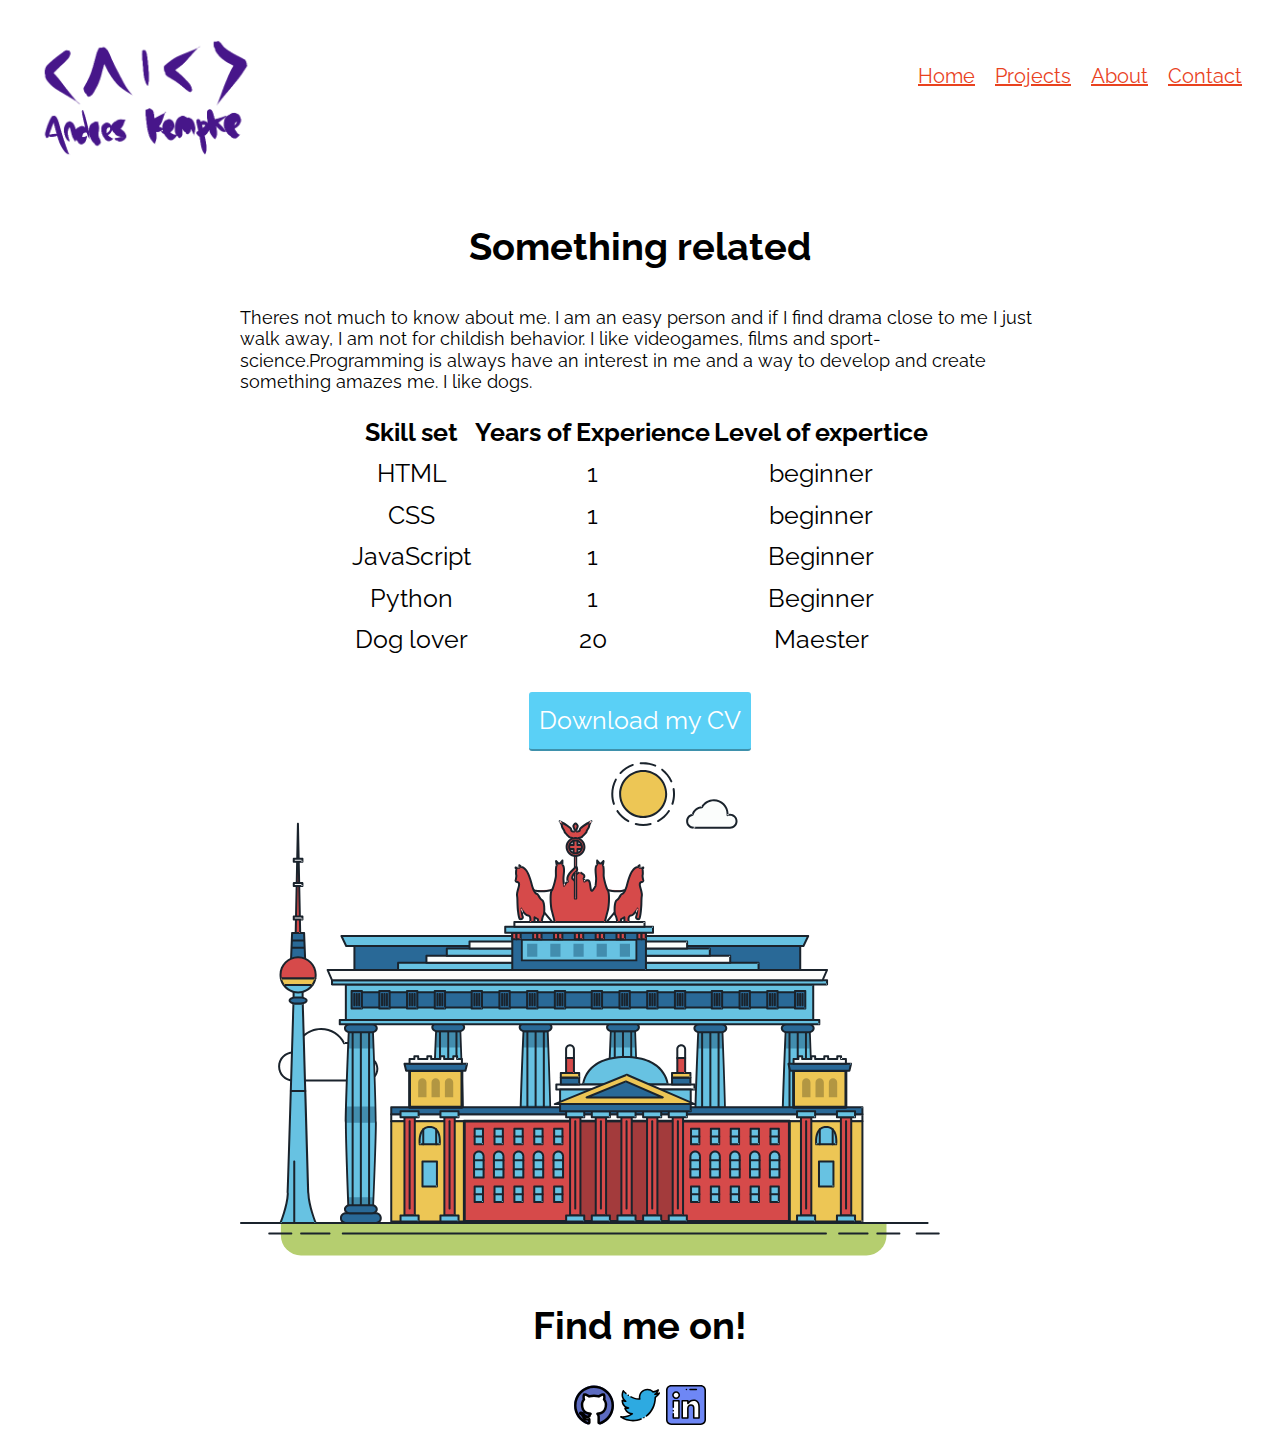
==== about.html @ 49b7c547 "Initial commit" ====
<!DOCTYPE html>
<html lang="en">
<head>
    <meta charset="UTF-8">
    <meta http-equiv="X-UA-Compatible" content="IE=edge">
    <meta name="viewport" content="width=, initial-scale=1.0">
    <title>About page</title>
    <link rel="stylesheet" type="text/css" href="./style.production.css">
    <link rel="icon" type="image/png" href="./icons/hippo.png" sizes="32x32" />
    <link href="https://fonts.googleapis.com/css2?family=Raleway:wght@400;700&display=swap" rel="stylesheet">
</head>

<body>

  <header class="page-header">
    <img class="logo" src="./img/logo_Andres.png" alt="Logo">
    <nav class="main-navigation page-header__item">
        <ul role="menubar" class="navigation-list">
            <li role="presentation"><a href="./index.html" role="menuitem" class="navigation-list__item navigation-list__item--active">Home</a></li>
            <li role="presentation"><a href="./projects.html" role="menuitem" class="navigation-list__item navigation-list__item--active">Projects</a></li>
            <li role="presentation"><a href="./about.html" role="menuitem" class="navigation-list__item navigation-list__item--active">About</a></li>
            <li role="presentation"><a href="./contact.html" role="menuitem" class="navigation-list__item navigation-list__item--active">Contact</a></li>
        </ul>
    </nav>
  </header>

  <main class="main_about">
        <div>
            <h2 class="main_about--title">Something related</h2>
        </div>
        <div class="main_about--content">
            <p>Theres not much to know about me. I am an easy person and if I find drama close to me I just walk away, I am not for childish behavior. I like videogames, films and sport-science.Programming is always have an interest in me and a way to develop and create something amazes me. I like dogs.</p>
            <table class="main_about--content-table">
                <thead>
                  <tr>
                    <th>Skill set</th>
                    <th>Years of Experience</th>
                    <th>Level of expertice</th>
                  </tr>
                </thead>
                <tbody>
                  <tr class="content-table-info">
                    <td>HTML</td>
                    <td>1</td>
                    <td>beginner</td>
                  </tr>
                  <tr class="content-table-info">
                    <td>CSS</td>
                    <td>1</td>
                    <td>beginner</td>
                  </tr>
                  <tr class="content-table-info">
                    <td>JavaScript</td>
                    <td>1</td>
                    <td>Beginner</td>
                  </tr>
                  <tr class="content-table-info">
                    <td>Python</td>
                    <td>1</td>
                    <td>Beginner</td>
                  </tr>
                  <tr class="content-table-info">
                    <td>Dog lover</td>
                    <td>20</td>
                    <td>Maester</td>
                  </tr>
                </tbody>
            </table>
        </div>

        <div class="button_CV">
          <a href="pdf file" class="button" download>Download my CV</a>
        </div>

        <svg xmlns="http://www.w3.org/2000/svg" class="berlin-illustration" height="505" viewBox="0 0 700 505" xmlns:xlink="http://www.w3.org/1999/xlink">
          <defs>
              <polygon id="a" points=".06 231.917 .06 .929 688.717 .929 688.717 231.917" />
          </defs>
          <g fill="none" fill-rule="evenodd">
            <g transform="translate(0 241)" class="cloud-front">
            <path fill="#1A232C" d="M87.602,29 L87.602,28 C87.326,28.001 87.103,28.024 86.927,28.033 L86.979,29.031 L87.947,28.78 C85.741,20.282 78.041,14.002 68.852,14 C67.858,14 66.904,14.096 65.98,14.231 L66.125,15.22 L67.019,14.772 C62.626,6.015 53.567,0.001 43.102,0 C29.041,0.002 17.524,10.848 16.443,24.632 L17.44,24.71 L17.606,23.724 C16.803,23.589 15.969,23.5 15.102,23.5 C6.817,23.501 0.102,30.215 0.102,38.5 C0.102,46.785 6.817,53.499 15.102,53.5 L87.602,53.5 C94.644,53.499 100.351,47.792 100.352,40.75 C100.351,33.708 94.644,28.001 87.602,28 L87.602,30 C90.573,30 93.254,31.202 95.203,33.149 C97.15,35.097 98.351,37.778 98.352,40.75 C98.351,43.722 97.15,46.403 95.203,48.351 C93.254,50.298 90.573,51.5 87.602,51.5 L15.102,51.5 C11.509,51.5 8.265,50.046 5.909,47.692 C3.555,45.337 2.102,42.093 2.102,38.5 C2.102,34.907 3.555,31.663 5.909,29.308 C8.265,26.954 11.509,25.5 15.102,25.5 C15.831,25.5 16.553,25.575 17.273,25.697 C17.551,25.743 17.832,25.672 18.055,25.499 C18.277,25.325 18.414,25.07 18.436,24.789 C19.436,12.04 30.094,1.998 43.102,2 C52.786,1.999 61.163,7.564 65.231,15.669 C65.425,16.055 65.842,16.272 66.27,16.21 C67.132,16.084 67.988,16 68.852,16 C77.108,15.998 84.027,21.647 86.011,29.283 C86.13,29.741 86.557,30.054 87.031,30.03 C87.27,30.017 87.457,29.999 87.602,30 L87.602,29"
                transform="translate(38 36)" />
              </g>
              <path fill="#B5CE6F" d="M646.484,484.382 C646.484,489.501 644.531,494.62 640.627,498.525 C636.722,502.43 631.603,504.382 626.484,504.382 L60.873,504.382 C55.754,504.382 50.636,502.43 46.731,498.525 C42.826,494.62 40.873,489.501 40.873,484.382 L40.873,471.917 L646.484,471.917 L646.484,484.382"
              />
              <polyline fill="#67C2E2" points="334.824 185.029 101.449 185.029 106.209 195.08 563.438 195.08 568.2 185.029 334.824 185.029" />
              <path fill="#1A232C" d="M334.824,185.029 L334.824,184.029 L101.449,184.029 C101.104,184.029 100.788,184.203 100.604,184.494 C100.42,184.785 100.398,185.146 100.545,185.457 L105.306,195.508 C105.471,195.856 105.824,196.079 106.209,196.079 L563.438,196.079 C563.824,196.079 564.177,195.856 564.342,195.508 L569.104,185.457 C569.251,185.146 569.229,184.785 569.045,184.494 C568.861,184.203 568.544,184.029 568.2,184.029 L334.824,184.029 L334.824,186.029 L566.62,186.029 L562.806,194.08 L106.842,194.08 L103.029,186.029 L334.824,186.029 L334.824,185.029"
              />
              <polygon fill="#296997" points="114.416 218.974 560.222 218.974 560.222 195.08 114.416 195.08" />
              <path fill="#1A232C" d="M560.222,218.974 L560.222,217.974 L115.416,217.974 L115.416,196.079 L559.222,196.079 L559.222,218.974 L560.222,218.974 L560.222,217.974 L560.222,218.974 L561.222,218.974 L561.222,195.08 C561.222,194.816 561.115,194.559 560.929,194.372 C560.742,194.186 560.485,194.08 560.222,194.08 L114.416,194.08 C114.152,194.08 113.895,194.186 113.708,194.372 C113.522,194.559 113.416,194.816 113.416,195.08 L113.416,218.974 C113.416,219.237 113.522,219.495 113.708,219.681 C113.895,219.867 114.152,219.974 114.416,219.974 L560.222,219.974 C560.485,219.974 560.742,219.867 560.929,219.681 C561.115,219.495 561.222,219.237 561.222,218.974 L560.222,218.974"
              />
              <polygon fill="#67C2E2" points="105.85 269.08 573.225 269.08 573.225 233.398 105.85 233.398" />
              <path fill="#1A232C" d="M573.225,233.398 L573.225,232.398 L105.85,232.398 C105.587,232.398 105.329,232.505 105.143,232.691 C104.957,232.877 104.85,233.134 104.85,233.398 L104.85,269.08 C104.85,269.344 104.957,269.601 105.143,269.788 C105.329,269.974 105.587,270.08 105.85,270.08 L573.225,270.08 C573.488,270.08 573.745,269.974 573.932,269.788 C574.118,269.601 574.225,269.344 574.225,269.08 L574.225,233.398 C574.225,233.134 574.118,232.877 573.932,232.691 C573.745,232.505 573.488,232.398 573.225,232.398 L573.225,233.398 L572.225,233.398 L572.225,268.08 L106.85,268.08 L106.85,234.398 L573.225,234.398 L573.225,233.398 L572.225,233.398 L573.225,233.398"
              />
              <polygon fill="#296997" points="116.751 256.508 562.557 256.508 562.557 241.243 116.751 241.243" />
              <path fill="#1A232C" d="M562.557,256.508 L562.557,255.508 L117.75,255.508 L117.75,242.243 L561.557,242.243 L561.557,256.508 L562.557,256.508 L562.557,255.508 L562.557,256.508 L563.557,256.508 L563.557,241.243 C563.557,240.979 563.45,240.722 563.264,240.535 C563.078,240.349 562.82,240.243 562.557,240.243 L116.75,240.243 C116.487,240.243 116.23,240.349 116.043,240.535 C115.857,240.722 115.751,240.979 115.751,241.243 L115.751,256.508 C115.751,256.771 115.857,257.029 116.043,257.215 C116.23,257.401 116.487,257.508 116.751,257.508 L562.557,257.508 C562.82,257.508 563.077,257.401 563.264,257.215 C563.45,257.029 563.557,256.771 563.557,256.508 L562.557,256.508"
              />
              <polygon fill="#67C2E2" points="158.07 218.974 518.563 218.974 518.563 211.858 158.07 211.858" />
              <path fill="#1A232C" d="M518.563,211.858 L518.563,210.858 L158.07,210.858 C157.807,210.858 157.549,210.964 157.363,211.151 C157.177,211.337 157.07,211.594 157.07,211.858 L157.07,218.974 C157.07,219.237 157.177,219.495 157.363,219.681 C157.549,219.867 157.807,219.974 158.07,219.974 L518.563,219.974 C518.826,219.974 519.083,219.867 519.27,219.681 C519.456,219.495 519.562,219.237 519.562,218.974 L519.562,211.858 C519.562,211.594 519.456,211.337 519.27,211.151 C519.083,210.964 518.826,210.858 518.563,210.858 L518.563,211.858 L517.563,211.858 L517.563,217.974 L159.07,217.974 L159.07,212.858 L518.563,212.858 L518.563,211.858 L517.563,211.858 L518.563,211.858"
              />
              <polygon fill="#FBFDFC" points="186.438 211.858 490.194 211.858 490.194 204.741 186.438 204.741" />
              <path fill="#1A232C" d="M490.194,204.741 L490.194,203.741 L186.438,203.741 C186.175,203.741 185.917,203.848 185.731,204.034 C185.545,204.221 185.438,204.478 185.438,204.741 L185.438,211.858 C185.438,212.121 185.545,212.379 185.731,212.565 C185.917,212.751 186.175,212.858 186.438,212.858 L490.194,212.858 C490.458,212.858 490.715,212.751 490.902,212.565 C491.088,212.379 491.194,212.121 491.194,211.858 L491.194,204.741 C491.194,204.478 491.088,204.221 490.902,204.034 C490.715,203.848 490.458,203.741 490.194,203.741 L490.194,204.741 L489.194,204.741 L489.194,210.858 L187.438,210.858 L187.438,205.741 L490.194,205.741 L490.194,204.741 L489.194,204.741 L490.194,204.741"
              />
              <polygon fill="#67C2E2" points="206.805 204.741 469.828 204.741 469.828 197.624 206.805 197.624" />
              <path fill="#1A232C" d="M469.828,197.624 L469.828,196.624 L206.805,196.624 C206.541,196.624 206.284,196.731 206.098,196.917 C205.911,197.103 205.805,197.361 205.805,197.624 L205.805,204.741 C205.805,205.005 205.911,205.262 206.098,205.449 C206.284,205.635 206.541,205.741 206.805,205.741 L469.828,205.741 C470.091,205.741 470.349,205.635 470.535,205.449 C470.722,205.262 470.828,205.005 470.828,204.741 L470.828,197.624 C470.828,197.361 470.722,197.103 470.535,196.917 C470.349,196.731 470.091,196.624 469.828,196.624 L469.828,197.624 L468.828,197.624 L468.828,203.741 L207.805,203.741 L207.805,198.624 L469.828,198.624 L469.828,197.624 L468.828,197.624 L469.828,197.624"
              />
              <polygon fill="#FBFDFC" points="229.521 197.624 447.111 197.624 447.111 190.509 229.521 190.509" />
              <path fill="#1A232C" d="M447.111,190.509 L447.111,189.509 L229.521,189.509 C229.258,189.509 229,189.616 228.814,189.802 C228.628,189.988 228.521,190.246 228.521,190.509 L228.521,197.624 C228.521,197.888 228.628,198.145 228.814,198.332 C229,198.518 229.258,198.624 229.521,198.624 L447.111,198.624 C447.375,198.624 447.632,198.518 447.818,198.332 C448.005,198.145 448.111,197.888 448.111,197.624 L448.111,190.509 C448.111,190.246 448.005,189.988 447.818,189.802 C447.632,189.616 447.375,189.509 447.111,189.509 L447.111,190.509 L446.111,190.509 L446.111,196.624 L230.521,196.624 L230.521,191.509 L447.111,191.509 L447.111,190.509 L446.111,190.509 L447.111,190.509"
              />
              <path fill="#67C2E2" d="M135.607,355.447 C135.163,337.766 134.264,313.326 133.648,297.387 C133.274,287.721 133.004,281.18 133.004,281.18 L108.722,281.18 C108.722,281.18 108.452,287.721 108.079,297.387 C107.462,313.326 106.563,337.766 106.119,355.447 C105.953,362.059 105.85,367.732 105.85,371.653 L105.85,371.654 C105.85,386.117 107.243,424.332 108.089,446.189 C108.457,455.706 108.722,462.126 108.722,462.126 L133.004,462.126 C133.004,462.126 133.269,455.706 133.637,446.189 C134.482,424.332 135.876,386.117 135.876,371.654 L135.876,371.653 C135.876,367.732 135.773,362.059 135.607,355.447"
              />
              <path fill="#428DAE" d="M133.648 297.387L108.079 297.387C108.452 287.721 108.722 281.18 108.722 281.18L133.004 281.18C133.004 281.18 133.274 287.721 133.648 297.387M135.876 371.654L105.85 371.654 105.85 371.653C105.85 367.732 105.953 362.059 106.119 355.447L135.607 355.447C135.773 362.059 135.876 367.732 135.876 371.653L135.876 371.654M133.004 462.126L108.722 462.126C108.722 462.126 108.457 455.706 108.089 446.189L133.637 446.189C133.269 455.706 133.004 462.126 133.004 462.126"
              />
              <path fill="#1A232C" d="M109.612,461.199 L132.114,461.199 C132.447,453.007 134.949,390.886 134.949,371.653 C134.949,352.42 132.447,290.299 132.114,282.108 L109.612,282.108 C109.279,290.299 106.778,352.42 106.778,371.653 C106.778,390.886 109.279,453.007 109.612,461.199 Z M133.895,463.054 L107.832,463.054 L107.794,462.164 C107.766,461.466 104.922,392.193 104.922,371.653 C104.922,351.114 107.766,281.839 107.794,281.142 L107.832,280.252 L133.895,280.252 L133.931,281.142 C133.96,281.839 136.804,351.114 136.804,371.653 C136.804,392.193 133.96,461.466 133.931,462.164 L133.895,463.054 L133.895,463.054 Z"
              />
              <path fill="#1A232C" d="M111.638 281.18L111.638 462.126C111.638 462.679 112.086 463.126 112.638 463.126 113.19 463.126 113.638 462.679 113.638 462.126L113.638 281.18C113.638 280.628 113.19 280.18 112.638 280.18 112.086 280.18 111.638 280.628 111.638 281.18M119.863 281.18L119.863 462.126C119.863 462.679 120.311 463.126 120.863 463.126 121.416 463.126 121.863 462.679 121.863 462.126L121.863 281.18C121.863 280.628 121.416 280.18 120.863 280.18 120.311 280.18 119.863 280.628 119.863 281.18M128.088 281.18L128.088 462.126C128.088 462.679 128.536 463.126 129.088 463.126 129.64 463.126 130.088 462.679 130.088 462.126L130.088 281.18C130.088 280.628 129.64 280.18 129.088 280.18 128.536 280.18 128.088 280.628 128.088 281.18"
              />
              <path fill="#296997" d="M136.79,277.265 C136.79,279.418 134.675,281.18 132.09,281.18 L109.636,281.18 C107.051,281.18 104.936,279.418 104.936,277.265 C104.936,275.111 107.051,273.349 109.636,273.349 L132.09,273.349 C134.675,273.349 136.79,275.111 136.79,277.265"
              />
              <path fill="#1A232C" d="M136.79,277.265 L135.79,277.265 C135.789,278.005 135.433,278.704 134.769,279.262 C134.109,279.814 133.155,280.181 132.09,280.18 L109.636,280.18 C108.571,280.181 107.617,279.814 106.956,279.262 C106.293,278.704 105.936,278.005 105.936,277.265 C105.936,276.524 106.293,275.825 106.957,275.267 C107.617,274.715 108.571,274.348 109.636,274.349 L132.09,274.349 C133.155,274.348 134.109,274.716 134.769,275.267 C135.433,275.825 135.789,276.524 135.79,277.265 L137.79,277.265 C137.791,275.851 137.09,274.593 136.049,273.731 C135.006,272.863 133.61,272.35 132.09,272.349 L109.636,272.349 C108.116,272.35 106.72,272.863 105.676,273.731 C104.636,274.593 103.935,275.851 103.936,277.265 C103.935,278.678 104.636,279.937 105.677,280.798 C106.72,281.666 108.116,282.179 109.636,282.18 L132.09,282.18 C133.61,282.179 135.006,281.666 136.049,280.798 C137.09,279.937 137.791,278.678 137.79,277.265 L136.79,277.265"
              />
              <path fill="#296997" d="M140.775,467.217 C140.775,469.803 138.661,471.917 136.076,471.917 L105.65,471.917 C103.065,471.917 100.951,469.803 100.951,467.217 L100.951,466.825 C100.951,464.241 103.065,462.126 105.65,462.126 L136.076,462.126 C138.661,462.126 140.775,464.241 140.775,466.825 L140.775,467.217"
              />
              <path fill="#1A232C" d="M140.775,467.217 L139.775,467.217 C139.775,468.235 139.361,469.155 138.688,469.83 C138.013,470.503 137.093,470.917 136.076,470.917 L105.65,470.917 C104.633,470.917 103.713,470.504 103.038,469.83 C102.365,469.155 101.951,468.235 101.951,467.217 L101.951,466.825 C101.951,465.808 102.365,464.889 103.038,464.214 C103.713,463.54 104.633,463.127 105.65,463.126 L136.076,463.126 C137.093,463.127 138.013,463.54 138.688,464.214 C139.362,464.889 139.775,465.808 139.775,466.825 L139.775,467.217 L141.775,467.217 L141.775,466.825 C141.772,463.684 139.217,461.13 136.076,461.126 L105.65,461.126 C102.509,461.13 99.955,463.684 99.951,466.825 L99.951,467.217 C99.954,470.36 102.509,472.914 105.65,472.917 L136.076,472.917 C139.217,472.914 141.772,470.36 141.775,467.217 L140.775,467.217"
              />
              <path fill="#296997" d="M136.79,458.208 C136.79,460.363 134.675,462.126 132.09,462.126 L109.636,462.126 C107.051,462.126 104.936,460.363 104.936,458.208 C104.936,456.057 107.051,454.292 109.636,454.292 L132.09,454.292 C134.675,454.292 136.79,456.057 136.79,458.208"
              />
              <path fill="#1A232C" d="M136.79,458.208 L135.79,458.208 C135.789,458.949 135.432,459.649 134.769,460.207 C134.108,460.76 133.154,461.128 132.09,461.126 L109.636,461.126 C108.572,461.128 107.617,460.76 106.957,460.207 C106.293,459.649 105.936,458.949 105.936,458.208 C105.936,457.47 106.293,456.77 106.957,456.212 C107.617,455.659 108.572,455.291 109.636,455.292 L132.09,455.292 C133.154,455.291 134.108,455.659 134.769,456.212 C135.433,456.77 135.789,457.47 135.79,458.208 L137.79,458.208 C137.791,456.796 137.09,455.538 136.05,454.675 C135.006,453.808 133.61,453.294 132.09,453.292 L109.636,453.292 C108.115,453.294 106.719,453.808 105.676,454.675 C104.636,455.538 103.935,456.796 103.936,458.208 C103.935,459.622 104.636,460.881 105.676,461.743 C106.72,462.611 108.116,463.125 109.636,463.126 L132.09,463.126 C133.61,463.125 135.006,462.611 136.05,461.743 C137.09,460.881 137.791,459.622 137.79,458.208 L136.79,458.208"
              />
              <path fill="#67C2E2" d="M572.471,355.447 C572.025,337.766 571.126,313.326 570.51,297.387 C570.137,287.721 569.867,281.18 569.867,281.18 L545.585,281.18 C545.585,281.18 545.315,287.721 544.942,297.387 C544.326,313.326 543.427,337.766 542.981,355.447 C542.815,362.059 542.713,367.732 542.713,371.653 L542.713,371.654 C542.713,386.117 544.107,424.332 544.952,446.189 C545.32,455.706 545.585,462.126 545.585,462.126 L569.867,462.126 C569.867,462.126 570.132,455.706 570.499,446.189 C571.346,424.332 572.739,386.117 572.739,371.654 L572.739,371.653 C572.739,367.732 572.637,362.059 572.471,355.447"
              />
              <path fill="#428DAE" d="M569.582 297.387L566.951 297.387 566.951 282.108 568.977 282.108C569.063 284.206 569.29 289.841 569.582 297.387M564.951 297.387L545.871 297.387C546.162 289.841 546.39 284.206 546.476 282.108L564.951 282.108 564.951 297.387M571.8 369.187L566.951 369.187 566.951 356.265 571.562 356.265C571.685 361.272 571.771 365.701 571.8 369.187M564.951 369.187L543.653 369.187C543.684 365.512 543.777 360.79 543.912 355.447L553.551 355.447 553.551 356.265 564.951 356.265 564.951 369.187"
              />
              <path fill="#1A232C" d="M546.476,461.199 L568.977,461.199 C569.31,453.007 571.812,390.886 571.812,371.653 C571.812,352.42 569.31,290.299 568.977,282.108 L546.476,282.108 C546.142,290.299 543.642,352.42 543.642,371.653 C543.642,390.886 546.142,453.007 546.476,461.199 M570.758,463.054 L544.694,463.054 L544.658,462.164 C544.629,461.466 541.785,392.193 541.785,371.653 C541.785,351.114 544.629,281.839 544.658,281.142 L544.694,280.252 L570.758,280.252 L570.795,281.142 C570.823,281.839 573.667,351.114 573.667,371.653 C573.667,392.193 570.823,461.466 570.795,462.164 L570.758,463.054"
              />
              <path fill="#1A232C" d="M548.501 281.18L548.501 462.126C548.501 462.679 548.949 463.126 549.501 463.126 550.053 463.126 550.501 462.679 550.501 462.126L550.501 281.18C550.501 280.628 550.053 280.18 549.501 280.18 548.949 280.18 548.501 280.628 548.501 281.18M556.727 281.18L556.727 462.126C556.727 462.679 557.174 463.126 557.727 463.126 558.279 463.126 558.727 462.679 558.727 462.126L558.727 281.18C558.727 280.628 558.279 280.18 557.727 280.18 557.174 280.18 556.727 280.628 556.727 281.18M564.951 281.18L564.951 462.126C564.951 462.679 565.399 463.126 565.951 463.126 566.503 463.126 566.951 462.679 566.951 462.126L566.951 281.18C566.951 280.628 566.503 280.18 565.951 280.18 565.399 280.18 564.951 280.628 564.951 281.18"
              />
              <path fill="#296997" d="M573.653,277.265 C573.653,279.418 571.537,281.18 568.953,281.18 L546.499,281.18 C543.915,281.18 541.799,279.418 541.799,277.265 C541.799,275.111 543.915,273.349 546.499,273.349 L568.953,273.349 C571.537,273.349 573.653,275.111 573.653,277.265"
              />
              <path fill="#1A232C" d="M573.653,277.265 L572.653,277.265 C572.653,278.005 572.296,278.704 571.632,279.262 C570.972,279.814 570.017,280.181 568.953,280.18 L546.499,280.18 C545.435,280.181 544.48,279.814 543.82,279.262 C543.156,278.704 542.8,278.005 542.799,277.265 C542.8,276.525 543.156,275.825 543.82,275.267 C544.481,274.715 545.435,274.348 546.499,274.349 L568.953,274.349 C570.017,274.348 570.972,274.715 571.632,275.267 C572.296,275.825 572.653,276.525 572.653,277.265 L574.653,277.265 C574.654,275.851 573.953,274.593 572.912,273.731 C571.869,272.863 570.473,272.35 568.953,272.349 L546.499,272.349 C544.979,272.35 543.583,272.863 542.54,273.731 C541.499,274.593 540.798,275.851 540.799,277.265 C540.798,278.679 541.499,279.937 542.54,280.798 C543.583,281.666 544.979,282.179 546.499,282.18 L568.953,282.18 C570.473,282.179 571.869,281.666 572.912,280.798 C573.953,279.937 574.654,278.679 574.653,277.265 L573.653,277.265"
              />
              <path fill="#296997" d="M577.639,467.217 C577.639,469.803 575.524,471.917 572.938,471.917 L542.514,471.917 C539.929,471.917 537.813,469.803 537.813,467.217 L537.813,466.825 C537.813,464.241 539.929,462.126 542.514,462.126 L572.938,462.126 C575.524,462.126 577.639,464.241 577.639,466.825 L577.639,467.217"
              />
              <path fill="#1A232C" d="M577.639,467.217 L576.639,467.217 C576.638,468.235 576.225,469.155 575.551,469.83 C574.876,470.503 573.956,470.917 572.938,470.917 L542.514,470.917 C541.497,470.917 540.576,470.503 539.901,469.83 C539.227,469.155 538.814,468.234 538.813,467.217 L538.813,466.825 C538.814,465.808 539.227,464.889 539.901,464.214 C540.576,463.54 541.497,463.127 542.514,463.126 L572.938,463.126 C573.956,463.127 574.876,463.54 575.551,464.214 C576.225,464.888 576.638,465.808 576.639,466.825 L576.639,467.217 L578.639,467.217 L578.639,466.825 C578.635,463.684 576.081,461.13 572.938,461.126 L542.514,461.126 C539.372,461.13 536.817,463.684 536.813,466.825 L536.813,467.217 C536.817,470.36 539.372,472.914 542.514,472.917 L572.938,472.917 C576.081,472.914 578.635,470.359 578.639,467.217 L577.639,467.217"
              />
              <path fill="#296997" d="M573.653,458.208 C573.653,460.363 571.537,462.126 568.953,462.126 L546.499,462.126 C543.915,462.126 541.799,460.363 541.799,458.208 C541.799,456.057 543.915,454.292 546.499,454.292 L568.953,454.292 C571.537,454.292 573.653,456.057 573.653,458.208"
              />
              <path fill="#1A232C" d="M573.653,458.208 L572.653,458.208 C572.653,458.949 572.296,459.649 571.632,460.207 C570.971,460.76 570.017,461.128 568.953,461.126 L546.499,461.126 C545.435,461.128 544.481,460.76 543.82,460.207 C543.157,459.649 542.799,458.949 542.799,458.208 C542.799,457.47 543.156,456.77 543.82,456.212 C544.481,455.659 545.435,455.291 546.499,455.292 L568.953,455.292 C570.017,455.291 570.971,455.659 571.632,456.212 C572.296,456.77 572.653,457.47 572.653,458.208 L574.653,458.208 C574.654,456.796 573.953,455.538 572.912,454.675 C571.869,453.808 570.473,453.294 568.953,453.292 L546.499,453.292 C544.979,453.294 543.583,453.808 542.54,454.675 C541.499,455.538 540.798,456.796 540.799,458.208 C540.798,459.622 541.499,460.881 542.54,461.743 C543.583,462.611 544.979,463.125 546.499,463.126 L568.953,463.126 C570.473,463.125 571.869,462.611 572.912,461.743 C573.953,460.881 574.654,459.622 574.653,458.208 L573.653,458.208"
              />
              <path fill="#67C2E2" d="M485.098,355.447 C484.654,337.766 483.753,313.326 483.137,297.387 C482.764,287.721 482.494,281.18 482.494,281.18 L458.213,281.18 C458.213,281.18 457.942,287.721 457.569,297.387 C456.953,313.326 456.055,337.766 455.608,355.447 C455.443,362.059 455.34,367.732 455.34,371.653 L455.34,371.654 C455.34,386.117 456.733,424.332 457.58,446.189 C457.948,455.706 458.213,462.126 458.213,462.126 L482.494,462.126 C482.494,462.126 482.759,455.706 483.126,446.189 C483.973,424.332 485.366,386.117 485.366,371.654 L485.366,371.653 C485.366,367.732 485.265,362.059 485.098,355.447"
              />
              <path fill="#428DAE" d="M483.137 297.387L457.569 297.387C457.942 287.721 458.213 281.18 458.213 281.18L482.494 281.18C482.494 281.18 482.764 287.721 483.137 297.387M485.355 369.187L455.351 369.187C455.382 365.502 455.475 360.78 455.608 355.447L485.098 355.447C485.232 360.78 485.325 365.502 485.355 369.187"
              />
              <path fill="#1A232C" d="M459.103,461.199 L481.605,461.199 C481.938,453.007 484.439,390.886 484.439,371.653 C484.439,352.42 481.938,290.299 481.605,282.108 L459.103,282.108 C458.769,290.299 456.268,352.42 456.268,371.653 C456.268,390.886 458.769,453.007 459.103,461.199 Z M483.386,463.054 L457.321,463.054 L457.285,462.164 C457.256,461.466 454.412,392.193 454.412,371.653 C454.412,351.114 457.256,281.839 457.285,281.142 L457.321,280.252 L483.386,280.252 L483.422,281.142 C483.45,281.839 486.294,351.114 486.294,371.653 C486.294,392.193 483.45,461.466 483.422,462.164 L483.386,463.054 L483.386,463.054 Z"
              />
              <path fill="#1A232C" d="M461.128 281.18L461.128 462.126C461.128 462.679 461.576 463.126 462.128 463.126 462.68 463.126 463.128 462.679 463.128 462.126L463.128 281.18C463.128 280.628 462.68 280.18 462.128 280.18 461.576 280.18 461.128 280.628 461.128 281.18M469.354 281.18L469.354 462.126C469.354 462.679 469.801 463.126 470.354 463.126 470.906 463.126 471.354 462.679 471.354 462.126L471.354 281.18C471.354 280.628 470.906 280.18 470.354 280.18 469.801 280.18 469.354 280.628 469.354 281.18M477.578 281.18L477.578 462.126C477.578 462.679 478.026 463.126 478.578 463.126 479.13 463.126 479.578 462.679 479.578 462.126L479.578 281.18C479.578 280.628 479.13 280.18 478.578 280.18 478.026 280.18 477.578 280.628 477.578 281.18"
              />
              <path fill="#296997" d="M486.281,277.265 C486.281,279.418 484.164,281.18 481.58,281.18 L459.126,281.18 C456.542,281.18 454.426,279.418 454.426,277.265 C454.426,275.111 456.542,273.349 459.126,273.349 L481.58,273.349 C484.164,273.349 486.281,275.111 486.281,277.265"
              />
              <path fill="#1A232C" d="M486.281,277.265 L485.281,277.265 C485.281,278.005 484.924,278.704 484.26,279.262 C483.599,279.814 482.644,280.181 481.58,280.18 L459.126,280.18 C458.062,280.181 457.107,279.814 456.447,279.262 C455.783,278.704 455.427,278.005 455.426,277.265 C455.427,276.525 455.783,275.825 456.447,275.267 C457.108,274.715 458.062,274.348 459.126,274.349 L481.58,274.349 C482.644,274.348 483.599,274.716 484.26,275.268 C484.924,275.825 485.281,276.525 485.281,277.265 L487.281,277.265 C487.282,275.851 486.58,274.593 485.54,273.731 C484.496,272.863 483.1,272.35 481.58,272.349 L459.126,272.349 C457.606,272.35 456.21,272.863 455.167,273.731 C454.126,274.593 453.425,275.851 453.426,277.265 C453.425,278.679 454.126,279.937 455.167,280.798 C456.21,281.666 457.606,282.179 459.126,282.18 L481.58,282.18 C483.1,282.179 484.496,281.666 485.54,280.799 C486.58,279.937 487.282,278.679 487.281,277.265 L486.281,277.265"
              />
              <path fill="#296997" d="M490.266,467.217 C490.266,469.803 488.151,471.917 485.565,471.917 L455.141,471.917 C452.556,471.917 450.44,469.803 450.44,467.217 L450.44,466.825 C450.44,464.241 452.556,462.126 455.141,462.126 L485.565,462.126 C488.151,462.126 490.266,464.241 490.266,466.825 L490.266,467.217"
              />
              <path fill="#1A232C" d="M490.266,467.217 L489.266,467.217 C489.265,468.235 488.852,469.155 488.178,469.83 C487.503,470.503 486.583,470.917 485.565,470.917 L455.141,470.917 C454.124,470.917 453.203,470.503 452.528,469.83 C451.854,469.155 451.441,468.234 451.44,467.217 L451.44,466.825 C451.441,465.808 451.854,464.889 452.528,464.214 C453.203,463.54 454.124,463.127 455.141,463.126 L485.565,463.126 C486.583,463.127 487.503,463.54 488.178,464.214 C488.852,464.888 489.265,465.808 489.266,466.825 L489.266,467.217 L491.266,467.217 L491.266,466.825 C491.262,463.684 488.708,461.13 485.565,461.126 L455.141,461.126 C451.999,461.13 449.444,463.684 449.44,466.825 L449.44,467.217 C449.444,470.36 451.999,472.914 455.141,472.917 L485.565,472.917 C488.708,472.914 491.262,470.359 491.266,467.217 L490.266,467.217"
              />
              <path fill="#296997" d="M486.281,458.208 C486.281,460.363 484.164,462.126 481.58,462.126 L459.126,462.126 C456.542,462.126 454.426,460.363 454.426,458.208 C454.426,456.057 456.542,454.292 459.126,454.292 L481.58,454.292 C484.164,454.292 486.281,456.057 486.281,458.208"
              />
              <path fill="#1A232C" d="M486.281,458.208 L485.281,458.208 C485.281,458.949 484.923,459.649 484.26,460.207 C483.599,460.76 482.644,461.128 481.58,461.126 L459.126,461.126 C458.062,461.128 457.108,460.76 456.447,460.207 C455.784,459.649 455.427,458.949 455.426,458.208 C455.426,457.47 455.783,456.77 456.447,456.212 C457.108,455.659 458.062,455.291 459.126,455.292 L481.58,455.292 C482.644,455.291 483.598,455.659 484.26,456.212 C484.924,456.77 485.281,457.47 485.281,458.208 L487.281,458.208 C487.282,456.795 486.58,455.538 485.54,454.675 C484.496,453.808 483.1,453.294 481.58,453.292 L459.126,453.292 C457.606,453.294 456.21,453.808 455.167,454.675 C454.126,455.538 453.425,456.796 453.426,458.208 C453.425,459.622 454.126,460.881 455.167,461.743 C456.21,462.611 457.606,463.125 459.126,463.126 L481.58,463.126 C483.1,463.125 484.496,462.611 485.54,461.743 C486.581,460.881 487.282,459.622 487.281,458.208 L486.281,458.208"
              />
              <path fill="#67C2E2" d="M397.726,354.466 C397.28,336.787 396.381,312.346 395.765,296.407 C395.392,286.742 395.122,280.2 395.122,280.2 L370.84,280.2 C370.84,280.2 370.57,286.742 370.197,296.407 C369.581,312.346 368.682,336.787 368.236,354.466 C368.07,361.078 367.968,366.751 367.968,370.672 L367.968,370.673 C367.968,385.136 369.361,423.352 370.207,445.208 C370.575,454.726 370.84,461.146 370.84,461.146 L395.122,461.146 C395.122,461.146 395.386,454.726 395.754,445.208 C396.601,423.352 397.994,385.136 397.994,370.673 L397.994,370.672 C397.994,366.751 397.892,361.078 397.726,354.466"
              />
              <path fill="#428DAE" d="M394.837 296.407L392.206 296.407 392.206 281.127 394.233 281.127C394.318 283.225 394.545 288.861 394.837 296.407L394.837 296.407zM383.981 296.407L390.206 296.407 390.206 281.127 383.981 281.127 383.981 296.407zM375.756 296.407L381.98 296.407 381.98 281.127 375.756 281.127 375.756 296.407zM373.756 296.407L371.126 296.407C371.417 288.861 371.645 283.225 371.73 281.127L373.756 281.127 373.756 296.407 373.756 296.407zM397.062 369.187L392.206 369.187 392.206 354.466 396.796 354.466C396.943 360.298 397.041 365.389 397.062 369.187L397.062 369.187zM383.981 369.187L390.206 369.187 390.206 354.466 383.981 354.466 383.981 369.187zM375.756 369.187L381.98 369.187 381.98 354.466 375.756 354.466 375.756 369.187zM373.756 369.187L368.9 369.187C368.921 365.389 369.019 360.298 369.166 354.466L373.756 354.466 373.756 369.187 373.756 369.187z"
              />
              <path fill="#1A232C" d="M371.73,460.218 L394.233,460.218 C394.565,452.027 397.066,389.906 397.066,370.672 C397.066,351.44 394.565,289.319 394.233,281.127 L371.73,281.127 C371.397,289.319 368.895,351.44 368.895,370.672 C368.895,389.906 371.397,452.027 371.73,460.218 M396.013,462.074 L369.949,462.074 L369.912,461.184 C369.884,460.486 367.04,391.212 367.04,370.672 C367.04,350.133 369.884,280.859 369.912,280.162 L369.949,279.272 L396.013,279.272 L396.05,280.162 C396.078,280.859 398.922,350.133 398.922,370.672 C398.922,391.212 396.078,460.486 396.05,461.184 L396.013,462.074"
              />
              <path fill="#1A232C" d="M373.756 280.2L373.756 461.146C373.756 461.698 374.203 462.146 374.756 462.146 375.308 462.146 375.756 461.698 375.756 461.146L375.756 280.2C375.756 279.647 375.308 279.2 374.756 279.2 374.203 279.2 373.756 279.647 373.756 280.2M381.98 280.2L381.98 461.146C381.98 461.698 382.428 462.146 382.98 462.146 383.533 462.146 383.981 461.698 383.981 461.146L383.981 280.2C383.981 279.647 383.533 279.2 382.98 279.2 382.428 279.2 381.98 279.647 381.98 280.2M390.206 280.2L390.206 461.146C390.206 461.698 390.654 462.146 391.206 462.146 391.758 462.146 392.206 461.698 392.206 461.146L392.206 280.2C392.206 279.647 391.758 279.2 391.206 279.2 390.654 279.2 390.206 279.647 390.206 280.2"
              />
              <path fill="#296997" d="M398.908,276.285 C398.908,278.439 396.792,280.2 394.208,280.2 L371.754,280.2 C369.17,280.2 367.053,278.439 367.053,276.285 C367.053,274.13 369.17,272.369 371.754,272.369 L394.208,272.369 C396.792,272.369 398.908,274.13 398.908,276.285"
              />
              <path fill="#1A232C" d="M398.908,276.285 L397.908,276.285 C397.907,277.025 397.551,277.724 396.887,278.281 C396.227,278.833 395.272,279.201 394.208,279.2 L371.754,279.2 C370.69,279.201 369.735,278.833 369.074,278.281 C368.41,277.724 368.053,277.025 368.053,276.285 C368.053,275.544 368.41,274.845 369.074,274.287 C369.735,273.735 370.69,273.367 371.754,273.369 L394.208,273.369 C395.272,273.367 396.227,273.735 396.887,274.287 C397.551,274.844 397.907,275.544 397.908,276.285 L399.908,276.285 C399.909,274.871 399.208,273.612 398.167,272.75 C397.124,271.883 395.728,271.37 394.208,271.369 L371.754,271.369 C370.234,271.37 368.838,271.883 367.794,272.75 C366.754,273.612 366.052,274.871 366.053,276.285 C366.052,277.699 366.754,278.957 367.795,279.818 C368.838,280.686 370.234,281.198 371.754,281.2 L394.208,281.2 C395.728,281.198 397.123,280.686 398.167,279.818 C399.208,278.957 399.909,277.698 399.908,276.285 L398.908,276.285"
              />
              <path fill="#296997" d="M402.894,466.237 C402.894,468.823 400.779,470.937 398.193,470.937 L367.768,470.937 C365.183,470.937 363.068,468.823 363.068,466.237 L363.068,465.844 C363.068,463.26 365.183,461.146 367.768,461.146 L398.193,461.146 C400.779,461.146 402.894,463.26 402.894,465.844 L402.894,466.237"
              />
              <path fill="#1A232C" d="M402.894,466.237 L401.894,466.237 C401.893,467.254 401.48,468.174 400.806,468.849 C400.131,469.523 399.211,469.937 398.193,469.937 L367.768,469.937 C366.751,469.937 365.831,469.523 365.156,468.849 C364.482,468.174 364.069,467.254 364.068,466.237 L364.068,465.844 C364.069,464.828 364.482,463.908 365.156,463.233 C365.831,462.56 366.751,462.146 367.768,462.146 L398.193,462.146 C399.211,462.146 400.131,462.56 400.806,463.233 C401.48,463.908 401.893,464.828 401.894,465.844 L401.894,466.237 L403.894,466.237 L403.894,465.844 C403.89,462.703 401.336,460.15 398.193,460.146 L367.768,460.146 C364.626,460.15 362.072,462.703 362.068,465.844 L362.068,466.237 C362.072,469.379 364.626,471.933 367.768,471.937 L398.193,471.937 C401.336,471.933 403.89,469.379 403.894,466.237 L402.894,466.237"
              />
              <path fill="#296997" d="M398.908,457.228 C398.908,459.382 396.792,461.146 394.208,461.146 L371.754,461.146 C369.17,461.146 367.053,459.382 367.053,457.228 C367.053,455.077 369.17,453.312 371.754,453.312 L394.208,453.312 C396.792,453.312 398.908,455.077 398.908,457.228"
              />
              <path fill="#1A232C" d="M398.908,457.228 L397.908,457.228 C397.908,457.968 397.55,458.669 396.887,459.226 C396.226,459.779 395.272,460.147 394.208,460.146 L371.754,460.146 C370.69,460.147 369.736,459.779 369.074,459.226 C368.411,458.668 368.053,457.968 368.053,457.228 C368.053,456.489 368.41,455.789 369.074,455.231 C369.736,454.679 370.69,454.311 371.754,454.312 L394.208,454.312 C395.272,454.311 396.226,454.679 396.887,455.231 C397.551,455.789 397.908,456.489 397.908,457.228 L399.908,457.228 C399.909,455.815 399.208,454.557 398.167,453.695 C397.124,452.827 395.728,452.313 394.208,452.312 L371.754,452.312 C370.234,452.313 368.838,452.827 367.794,453.695 C366.754,454.557 366.052,455.815 366.053,457.228 C366.052,458.642 366.753,459.901 367.794,460.763 C368.838,461.631 370.234,462.145 371.754,462.146 L394.208,462.146 C395.728,462.145 397.124,461.631 398.167,460.763 C399.208,459.9 399.909,458.642 399.908,457.228 L398.908,457.228"
              />
              <path fill="#67C2E2" d="M310.353,354.466 C309.908,336.787 309.009,312.346 308.393,296.407 C308.019,286.742 307.75,280.2 307.75,280.2 L283.467,280.2 C283.467,280.2 283.198,286.742 282.824,296.407 C282.208,312.346 281.309,336.787 280.864,354.466 C280.698,361.078 280.596,366.751 280.596,370.672 L280.596,370.673 C280.596,385.136 281.989,423.352 282.834,445.208 C283.202,454.726 283.467,461.146 283.467,461.146 L307.75,461.146 C307.75,461.146 308.014,454.726 308.382,445.208 C309.228,423.352 310.622,385.136 310.622,370.673 L310.622,370.672 C310.622,366.751 310.518,361.078 310.353,354.466"
              />
              <path fill="#428DAE" d="M308.393 296.407L282.824 296.407C283.198 286.742 283.467 280.2 283.467 280.2L307.75 280.2C307.75 280.2 308.019 286.742 308.393 296.407M310.617 369.187L280.6 369.187C280.621 365.377 280.718 360.285 280.864 354.466L310.353 354.466C310.498 360.285 310.596 365.377 310.617 369.187"
              />
              <path fill="#1A232C" d="M284.357,460.218 L306.86,460.218 C307.193,452.027 309.694,389.906 309.694,370.672 C309.694,351.44 307.193,289.319 306.86,281.127 L284.357,281.127 C284.024,289.319 281.523,351.44 281.523,370.672 C281.523,389.906 284.024,452.027 284.357,460.218 Z M308.639,462.074 L282.576,462.074 L282.54,461.184 C282.511,460.486 279.668,391.212 279.668,370.672 C279.668,350.133 282.511,280.859 282.54,280.162 L282.576,279.272 L308.639,279.272 L308.677,280.162 C308.706,280.859 311.549,350.133 311.549,370.672 C311.549,391.212 308.706,460.486 308.677,461.184 L308.639,462.074 L308.639,462.074 Z"
              />
              <path fill="#1A232C" d="M286.383 280.2L286.383 461.146C286.383 461.698 286.831 462.146 287.383 462.146 287.936 462.146 288.383 461.698 288.383 461.146L288.383 280.2C288.383 279.647 287.936 279.2 287.383 279.2 286.831 279.2 286.383 279.647 286.383 280.2M294.608 280.2L294.608 461.146C294.608 461.698 295.056 462.146 295.608 462.146 296.161 462.146 296.608 461.698 296.608 461.146L296.608 280.2C296.608 279.647 296.161 279.2 295.608 279.2 295.056 279.2 294.608 279.647 294.608 280.2M302.834 280.2L302.834 461.146C302.834 461.698 303.281 462.146 303.834 462.146 304.386 462.146 304.834 461.698 304.834 461.146L304.834 280.2C304.834 279.647 304.386 279.2 303.834 279.2 303.281 279.2 302.834 279.647 302.834 280.2"
              />
              <path fill="#296997" d="M311.535,276.285 C311.535,278.439 309.42,280.2 306.836,280.2 L284.381,280.2 C281.797,280.2 279.681,278.439 279.681,276.285 C279.681,274.13 281.797,272.369 284.381,272.369 L306.836,272.369 C309.42,272.369 311.535,274.13 311.535,276.285"
              />
              <path fill="#1A232C" d="M311.535,276.285 L310.535,276.285 C310.534,277.025 310.177,277.724 309.514,278.282 C308.854,278.833 307.901,279.201 306.836,279.2 L284.381,279.2 C283.316,279.201 282.362,278.833 281.702,278.281 C281.038,277.724 280.681,277.025 280.681,276.285 C280.681,275.544 281.038,274.844 281.702,274.287 C282.362,273.735 283.317,273.367 284.381,273.369 L306.836,273.369 C307.9,273.367 308.854,273.735 309.514,274.287 C310.177,274.844 310.534,275.544 310.535,276.285 L312.535,276.285 C312.535,274.871 311.835,273.613 310.795,272.75 C309.751,271.883 308.356,271.37 306.836,271.369 L284.381,271.369 C282.861,271.37 281.465,271.883 280.422,272.75 C279.381,273.612 278.68,274.871 278.681,276.285 C278.68,277.698 279.381,278.957 280.422,279.818 C281.465,280.686 282.861,281.198 284.381,281.2 L306.836,281.2 C308.356,281.198 309.751,280.685 310.794,279.818 C311.835,278.956 312.535,277.698 312.535,276.285 L311.535,276.285"
              />
              <path fill="#296997" d="M315.522,466.237 C315.522,468.823 313.407,470.937 310.821,470.937 L280.396,470.937 C277.811,470.937 275.696,468.823 275.696,466.237 L275.696,465.844 C275.696,463.26 277.811,461.146 280.396,461.146 L310.821,461.146 C313.407,461.146 315.522,463.26 315.522,465.844 L315.522,466.237"
              />
              <path fill="#1A232C" d="M315.522,466.237 L314.522,466.237 C314.521,467.254 314.108,468.174 313.434,468.849 C312.759,469.523 311.838,469.937 310.821,469.937 L280.396,469.937 C279.379,469.937 278.458,469.523 277.783,468.849 C277.11,468.174 276.696,467.254 276.696,466.237 L276.696,465.844 C276.696,464.828 277.11,463.908 277.783,463.233 C278.458,462.56 279.379,462.146 280.396,462.146 L310.821,462.146 C311.838,462.146 312.759,462.56 313.434,463.233 C314.108,463.908 314.521,464.828 314.522,465.844 L314.522,466.237 L316.521,466.237 L316.521,465.844 C316.518,462.703 313.963,460.15 310.821,460.146 L280.396,460.146 C277.254,460.15 274.7,462.703 274.696,465.844 L274.696,466.237 C274.699,469.379 277.254,471.933 280.396,471.937 L310.821,471.937 C313.963,471.933 316.518,469.379 316.521,466.237 L315.522,466.237"
              />
              <path fill="#296997" d="M311.535,457.228 C311.535,459.382 309.42,461.146 306.836,461.146 L284.381,461.146 C281.797,461.146 279.681,459.382 279.681,457.228 C279.681,455.077 281.797,453.312 284.381,453.312 L306.836,453.312 C309.42,453.312 311.535,455.077 311.535,457.228"
              />
              <path fill="#1A232C" d="M311.535,457.228 L310.535,457.228 C310.534,457.969 310.177,458.669 309.514,459.227 C308.854,459.779 307.9,460.147 306.836,460.146 L284.381,460.146 C283.317,460.147 282.363,459.779 281.702,459.227 C281.038,458.669 280.681,457.968 280.681,457.228 C280.681,456.489 281.038,455.789 281.702,455.231 C282.363,454.679 283.317,454.311 284.381,454.312 L306.836,454.312 C307.9,454.311 308.854,454.679 309.514,455.231 C310.177,455.789 310.534,456.489 310.535,457.228 L312.535,457.228 C312.535,455.815 311.835,454.558 310.795,453.695 C309.752,452.827 308.356,452.313 306.836,452.312 L284.381,452.312 C282.861,452.313 281.465,452.827 280.422,453.695 C279.381,454.557 278.68,455.815 278.681,457.228 C278.68,458.642 279.381,459.9 280.422,460.763 C281.465,461.631 282.861,462.145 284.381,462.146 L306.836,462.146 C308.356,462.145 309.752,461.631 310.795,460.763 C311.835,459.9 312.535,458.641 312.535,457.228 L311.535,457.228"
              />
              <path fill="#67C2E2" d="M222.981,354.466 C222.535,336.787 221.636,312.346 221.02,296.407 C220.647,286.742 220.377,280.2 220.377,280.2 L196.094,280.2 C196.094,280.2 195.825,286.742 195.452,296.407 C194.835,312.346 193.936,336.787 193.491,354.466 C193.325,361.078 193.223,366.751 193.223,370.672 L193.223,370.673 C193.223,385.136 194.616,423.352 195.462,445.208 C195.83,454.726 196.094,461.146 196.094,461.146 L220.377,461.146 C220.377,461.146 220.642,454.726 221.009,445.208 C221.855,423.352 223.249,385.136 223.249,370.673 L223.249,370.672 C223.249,366.751 223.146,361.078 222.981,354.466"
              />
              <path fill="#428DAE" d="M220.091 296.407L209.236 296.407 209.236 281.127 219.487 281.127C219.573 283.225 219.8 288.861 220.091 296.407L220.091 296.407zM201.011 296.407L207.236 296.407 207.236 281.127 201.011 281.127 201.011 296.407zM199.011 296.407L196.381 296.407C196.672 288.861 196.899 283.225 196.985 281.127L199.011 281.127 199.011 296.407 199.011 296.407zM222.317 369.187L209.236 369.187 209.236 356.265 221.923 356.265 221.923 354.466 222.051 354.466C222.198 360.298 222.296 365.389 222.317 369.187L222.317 369.187zM201.011 369.187L207.236 369.187 207.236 356.265 201.011 356.265 201.011 369.187zM199.011 369.187L194.155 369.187C194.174 365.784 194.255 361.345 194.377 356.265L199.011 356.265 199.011 369.187 199.011 369.187z"
              />
              <path fill="#1A232C" d="M196.985,460.218 L219.487,460.218 C219.82,452.027 222.321,389.906 222.321,370.672 C222.321,351.44 219.82,289.319 219.487,281.127 L196.985,281.127 C196.651,289.319 194.151,351.44 194.151,370.672 C194.151,389.906 196.651,452.027 196.985,460.218 M221.267,462.074 L195.204,462.074 L195.167,461.184 C195.138,460.486 192.295,391.212 192.295,370.672 C192.295,350.133 195.138,280.859 195.167,280.162 L195.204,279.272 L221.267,279.272 L221.305,280.162 C221.334,280.859 224.177,350.133 224.177,370.672 C224.177,391.212 221.334,460.486 221.305,461.184 L221.267,462.074"
              />
              <path fill="#1A232C" d="M199.011 280.2L199.011 461.146C199.011 461.698 199.458 462.146 200.011 462.146 200.563 462.146 201.011 461.698 201.011 461.146L201.011 280.2C201.011 279.647 200.563 279.2 200.011 279.2 199.458 279.2 199.011 279.647 199.011 280.2M207.236 280.2L207.236 461.146C207.236 461.698 207.684 462.146 208.236 462.146 208.788 462.146 209.236 461.698 209.236 461.146L209.236 280.2C209.236 279.647 208.788 279.2 208.236 279.2 207.684 279.2 207.236 279.647 207.236 280.2M215.461 280.2L215.461 461.146C215.461 461.698 215.909 462.146 216.461 462.146 217.013 462.146 217.461 461.698 217.461 461.146L217.461 280.2C217.461 279.647 217.013 279.2 216.461 279.2 215.909 279.2 215.461 279.647 215.461 280.2"
              />
              <path fill="#296997" d="M224.162,276.285 C224.162,278.439 222.047,280.2 219.463,280.2 L197.008,280.2 C194.424,280.2 192.308,278.439 192.308,276.285 C192.308,274.13 194.424,272.369 197.008,272.369 L219.463,272.369 C222.047,272.369 224.162,274.13 224.162,276.285"
              />
              <path fill="#1A232C" d="M224.162,276.285 L223.162,276.285 C223.161,277.025 222.805,277.724 222.142,278.282 C221.482,278.833 220.528,279.201 219.463,279.2 L197.008,279.2 C195.944,279.201 194.99,278.833 194.329,278.281 C193.665,277.724 193.308,277.025 193.308,276.285 C193.308,275.544 193.665,274.845 194.329,274.287 C194.99,273.735 195.944,273.367 197.008,273.369 L219.463,273.369 C220.528,273.367 221.481,273.735 222.142,274.287 C222.805,274.844 223.161,275.544 223.162,276.285 L225.162,276.285 C225.163,274.871 224.462,273.613 223.422,272.75 C222.379,271.883 220.983,271.37 219.463,271.369 L197.008,271.369 C195.489,271.37 194.093,271.883 193.049,272.75 C192.008,273.612 191.307,274.871 191.308,276.285 C191.307,277.698 192.008,278.957 193.049,279.818 C194.093,280.686 195.489,281.198 197.008,281.2 L219.463,281.2 C220.983,281.198 222.379,280.686 223.422,279.818 C224.462,278.956 225.163,277.698 225.162,276.285 L224.162,276.285"
              />
              <path fill="#296997" d="M228.149,466.237 C228.149,468.823 226.034,470.937 223.448,470.937 L193.022,470.937 C190.438,470.937 188.323,468.823 188.323,466.237 L188.323,465.844 C188.323,463.26 190.438,461.146 193.022,461.146 L223.448,461.146 C226.034,461.146 228.149,463.26 228.149,465.844 L228.149,466.237"
              />
              <path fill="#1A232C" d="M228.149,466.237 L227.149,466.237 C227.149,467.254 226.735,468.174 226.061,468.849 C225.386,469.523 224.466,469.937 223.448,469.937 L193.022,469.937 C192.006,469.937 191.086,469.523 190.411,468.849 C189.737,468.174 189.324,467.254 189.323,466.237 L189.323,465.844 C189.324,464.828 189.737,463.908 190.411,463.233 C191.086,462.56 192.006,462.146 193.022,462.146 L223.448,462.146 C224.466,462.146 225.386,462.56 226.061,463.233 C226.735,463.908 227.149,464.828 227.149,465.844 L227.149,466.237 L229.149,466.237 L229.149,465.844 C229.145,462.703 226.59,460.15 223.448,460.146 L193.022,460.146 C189.881,460.15 187.327,462.703 187.323,465.844 L187.323,466.237 C187.327,469.379 189.881,471.933 193.022,471.937 L223.448,471.937 C226.59,471.933 229.145,469.379 229.149,466.237 L228.149,466.237"
              />
              <path fill="#296997" d="M224.162,457.228 C224.162,459.382 222.047,461.146 219.463,461.146 L197.008,461.146 C194.424,461.146 192.308,459.382 192.308,457.228 C192.308,455.077 194.424,453.312 197.008,453.312 L219.463,453.312 C222.047,453.312 224.162,455.077 224.162,457.228"
              />
              <path fill="#1A232C" d="M224.162,457.228 L223.162,457.228 C223.161,457.969 222.805,458.669 222.141,459.227 C221.481,459.779 220.527,460.147 219.463,460.146 L197.008,460.146 C195.944,460.147 194.99,459.779 194.329,459.227 C193.665,458.669 193.308,457.968 193.308,457.228 C193.308,456.489 193.665,455.789 194.329,455.231 C194.99,454.679 195.945,454.311 197.008,454.312 L219.463,454.312 C220.527,454.311 221.481,454.679 222.141,455.231 C222.805,455.789 223.161,456.489 223.162,457.228 L225.162,457.228 C225.163,455.815 224.462,454.557 223.422,453.695 C222.379,452.827 220.984,452.313 219.463,452.312 L197.008,452.312 C195.488,452.313 194.092,452.827 193.049,453.695 C192.008,454.557 191.307,455.815 191.308,457.228 C191.307,458.642 192.008,459.9 193.049,460.763 C194.092,461.631 195.488,462.145 197.008,462.146 L219.463,462.146 C220.983,462.145 222.379,461.631 223.422,460.763 C224.462,459.9 225.163,458.641 225.162,457.228 L224.162,457.228"
              />
              <polygon fill="#67C2E2" points="99.774 273.349 579.301 273.349 579.301 269.08 99.774 269.08" />
              <path fill="#1A232C" d="M579.301,273.349 L579.301,272.349 L100.774,272.349 L100.774,270.08 L578.301,270.08 L578.301,273.349 L579.301,273.349 L579.301,272.349 L579.301,273.349 L580.301,273.349 L580.301,269.08 C580.301,268.817 580.194,268.56 580.008,268.373 C579.822,268.187 579.564,268.08 579.301,268.08 L99.774,268.08 C99.511,268.08 99.254,268.187 99.067,268.373 C98.881,268.56 98.774,268.817 98.774,269.08 L98.774,273.349 C98.774,273.612 98.881,273.87 99.067,274.056 C99.254,274.242 99.511,274.349 99.774,274.349 L579.301,274.349 C579.564,274.349 579.822,274.242 580.008,274.056 C580.194,273.87 580.301,273.612 580.301,273.349 L579.301,273.349"
              />
              <polygon fill="#67C2E2" points="92.01 233.398 587.064 233.398 587.064 229.131 92.01 229.131" />
              <path fill="#1A232C" d="M587.064,233.398 L587.064,232.398 L93.01,232.398 L93.01,230.131 L586.064,230.131 L586.064,233.398 L587.064,233.398 L587.064,232.398 L587.064,233.398 L588.064,233.398 L588.064,229.131 C588.064,228.868 587.958,228.61 587.772,228.424 C587.585,228.238 587.328,228.131 587.064,228.131 L92.01,228.131 C91.746,228.131 91.489,228.238 91.303,228.424 C91.116,228.61 91.01,228.868 91.01,229.131 L91.01,233.398 C91.01,233.661 91.117,233.919 91.303,234.105 C91.489,234.291 91.746,234.398 92.01,234.398 L587.064,234.398 C587.328,234.398 587.585,234.291 587.771,234.105 C587.958,233.919 588.064,233.661 588.064,233.398 L587.064,233.398"
              />
              <polyline fill="#FBFDFC" points="337.318 218.974 87.572 218.974 92.01 229.131 582.626 229.131 587.064 218.974 337.318 218.974" />
              <path fill="#1A232C" d="M337.318,218.974 L337.318,217.974 L87.572,217.974 C87.235,217.974 86.92,218.144 86.736,218.426 C86.551,218.709 86.521,219.065 86.656,219.374 L91.093,229.532 C91.253,229.896 91.612,230.131 92.01,230.131 L582.626,230.131 C583.024,230.131 583.383,229.897 583.542,229.532 L587.981,219.374 C588.116,219.065 588.086,218.709 587.901,218.426 C587.716,218.144 587.402,217.974 587.064,217.974 L337.318,217.974 L337.318,219.974 L585.536,219.974 L581.972,228.131 L92.664,228.131 L89.1,219.974 L337.318,219.974 L337.318,218.974"
              />
              <polygon fill="#296997" points="272.283 218.974 405.943 218.974 405.943 181.701 272.283 181.701" />
              <path fill="#1A232C" d="M405.943,218.974 L405.943,217.974 L273.283,217.974 L273.283,182.701 L404.943,182.701 L404.943,218.974 L405.943,218.974 L405.943,217.974 L405.943,218.974 L406.943,218.974 L406.943,181.701 C406.943,181.437 406.837,181.18 406.65,180.993 C406.464,180.807 406.207,180.701 405.943,180.701 L272.283,180.701 C272.02,180.701 271.762,180.807 271.576,180.993 C271.39,181.18 271.283,181.437 271.283,181.701 L271.283,218.974 C271.283,219.237 271.39,219.495 271.576,219.681 C271.762,219.867 272.02,219.974 272.283,219.974 L405.943,219.974 C406.207,219.974 406.464,219.867 406.65,219.681 C406.837,219.495 406.943,219.237 406.943,218.974 L405.943,218.974"
              />
              <polygon fill="#67C2E2" points="281.833 209.312 396.393 209.312 396.393 188.946 281.833 188.946" />
              <polygon fill="#428DAE" points="287.111 205.753 297.328 205.753 297.328 192.749 287.111 192.749" />
              <polygon fill="#428DAE" points="310.284 205.753 320.501 205.753 320.501 192.749 310.284 192.749" />
              <polygon fill="#428DAE" points="333.457 205.753 343.673 205.753 343.673 192.749 333.457 192.749" />
              <polygon fill="#428DAE" points="356.63 205.753 366.847 205.753 366.847 192.749 356.63 192.749" />
              <polygon fill="#428DAE" points="379.804 205.753 390.02 205.753 390.02 192.749 379.804 192.749" />
              <path fill="#1A232C" d="M282.761,208.384 L395.465,208.384 L395.465,189.873 L282.761,189.873 L282.761,208.384 Z M280.905,210.24 L397.32,210.24 L397.32,188.018 L280.905,188.018 L280.905,210.24 Z" />
              <polygon fill="#D64A4A" points="272.283 188.359 276.48 188.359 276.48 181.701 272.283 181.701" />
              <path fill="#1A232C" d="M276.48,188.359 L276.48,187.359 L273.283,187.359 L273.283,182.701 L275.48,182.701 L275.48,188.359 L276.48,188.359 L276.48,187.359 L276.48,188.359 L277.48,188.359 L277.48,181.701 C277.48,181.437 277.374,181.18 277.188,180.993 C277.001,180.807 276.744,180.701 276.48,180.701 L272.283,180.701 C272.02,180.701 271.762,180.807 271.576,180.993 C271.39,181.18 271.283,181.437 271.283,181.701 L271.283,188.359 C271.283,188.622 271.39,188.88 271.576,189.066 C271.762,189.252 272.02,189.359 272.283,189.359 L276.48,189.359 C276.744,189.359 277.001,189.252 277.188,189.066 C277.374,188.88 277.48,188.622 277.48,188.359 L276.48,188.359"
              />
              <polygon fill="#D64A4A" points="276.48 188.359 280.678 188.359 280.678 181.701 276.48 181.701" />
              <path fill="#1A232C" d="M280.678,188.359 L280.678,187.359 L277.48,187.359 L277.48,182.701 L279.678,182.701 L279.678,188.359 L280.678,188.359 L280.678,187.359 L280.678,188.359 L281.678,188.359 L281.678,181.701 C281.678,181.437 281.571,181.18 281.385,180.993 C281.199,180.807 280.941,180.701 280.678,180.701 L276.48,180.701 C276.217,180.701 275.96,180.807 275.773,180.993 C275.587,181.18 275.48,181.437 275.48,181.701 L275.48,188.359 C275.48,188.622 275.587,188.88 275.773,189.066 C275.96,189.252 276.217,189.359 276.48,189.359 L280.678,189.359 C280.941,189.359 281.199,189.252 281.385,189.066 C281.571,188.88 281.678,188.622 281.678,188.359 L280.678,188.359"
              />
              <polygon fill="#D64A4A" points="293.13 188.359 297.328 188.359 297.328 181.701 293.13 181.701" />
              <path fill="#1A232C" d="M297.328,188.359 L297.328,187.359 L294.13,187.359 L294.13,182.701 L296.328,182.701 L296.328,188.359 L297.328,188.359 L297.328,187.359 L297.328,188.359 L298.328,188.359 L298.328,181.701 C298.328,181.437 298.221,181.18 298.035,180.993 C297.849,180.807 297.591,180.701 297.328,180.701 L293.13,180.701 C292.867,180.701 292.609,180.807 292.423,180.993 C292.237,181.18 292.13,181.437 292.13,181.701 L292.13,188.359 C292.13,188.622 292.237,188.88 292.423,189.066 C292.609,189.252 292.867,189.359 293.13,189.359 L297.328,189.359 C297.591,189.359 297.849,189.252 298.035,189.066 C298.221,188.88 298.328,188.622 298.328,188.359 L297.328,188.359"
              />
              <polygon fill="#D64A4A" points="297.328 188.359 301.524 188.359 301.524 181.701 297.328 181.701" />
              <path fill="#1A232C" d="M301.524,188.359 L301.524,187.359 L298.328,187.359 L298.328,182.701 L300.524,182.701 L300.524,188.359 L301.524,188.359 L301.524,187.359 L301.524,188.359 L302.524,188.359 L302.524,181.701 C302.524,181.437 302.418,181.18 302.232,180.993 C302.045,180.807 301.788,180.701 301.524,180.701 L297.328,180.701 C297.064,180.701 296.807,180.807 296.621,180.993 C296.434,181.18 296.328,181.437 296.328,181.701 L296.328,188.359 C296.328,188.622 296.434,188.88 296.621,189.066 C296.807,189.252 297.064,189.359 297.328,189.359 L301.524,189.359 C301.788,189.359 302.045,189.252 302.232,189.066 C302.418,188.88 302.524,188.622 302.524,188.359 L301.524,188.359"
              />
              <polygon fill="#D64A4A" points="313.977 188.359 318.175 188.359 318.175 181.701 313.977 181.701" />
              <path fill="#1A232C" d="M318.175,188.359 L318.175,187.359 L314.977,187.359 L314.977,182.701 L317.175,182.701 L317.175,188.359 L318.175,188.359 L318.175,187.359 L318.175,188.359 L319.175,188.359 L319.175,181.701 C319.175,181.437 319.068,181.18 318.882,180.993 C318.696,180.807 318.438,180.701 318.175,180.701 L313.977,180.701 C313.714,180.701 313.456,180.807 313.27,180.993 C313.084,181.18 312.977,181.437 312.977,181.701 L312.977,188.359 C312.977,188.622 313.084,188.88 313.27,189.066 C313.456,189.252 313.714,189.359 313.977,189.359 L318.175,189.359 C318.438,189.359 318.696,189.252 318.882,189.066 C319.068,188.88 319.175,188.622 319.175,188.359 L318.175,188.359"
              />
              <polygon fill="#D64A4A" points="318.175 188.359 322.372 188.359 322.372 181.701 318.175 181.701" />
              <path fill="#1A232C" d="M322.372,188.359 L322.372,187.359 L319.175,187.359 L319.175,182.701 L321.372,182.701 L321.372,188.359 L322.372,188.359 L322.372,187.359 L322.372,188.359 L323.372,188.359 L323.372,181.701 C323.372,181.437 323.265,181.18 323.079,180.993 C322.893,180.807 322.635,180.701 322.372,180.701 L318.175,180.701 C317.911,180.701 317.654,180.807 317.468,180.993 C317.281,181.18 317.175,181.437 317.175,181.701 L317.175,188.359 C317.175,188.622 317.282,188.88 317.468,189.066 C317.654,189.252 317.911,189.359 318.175,189.359 L322.372,189.359 C322.635,189.359 322.892,189.252 323.079,189.066 C323.265,188.88 323.372,188.622 323.372,188.359 L322.372,188.359"
              />
              <polygon fill="#D64A4A" points="334.824 188.359 339.022 188.359 339.022 181.701 334.824 181.701" />
              <path fill="#1A232C" d="M339.022,188.359 L339.022,187.359 L335.824,187.359 L335.824,182.701 L338.021,182.701 L338.022,188.359 L339.022,188.359 L339.022,187.359 L339.022,188.359 L340.021,188.359 L340.021,181.701 C340.021,181.437 339.915,181.18 339.729,180.993 C339.542,180.807 339.285,180.701 339.022,180.701 L334.824,180.701 C334.561,180.701 334.303,180.807 334.117,180.993 C333.931,181.18 333.824,181.437 333.824,181.701 L333.824,188.359 C333.824,188.622 333.931,188.88 334.117,189.066 C334.303,189.252 334.561,189.359 334.824,189.359 L339.022,189.359 C339.285,189.359 339.542,189.252 339.729,189.066 C339.915,188.88 340.021,188.622 340.021,188.359 L339.022,188.359"
              />
              <polygon fill="#D64A4A" points="339.022 188.359 343.219 188.359 343.219 181.701 339.022 181.701" />
              <path fill="#1A232C" d="M343.219,188.359 L343.219,187.359 L340.021,187.359 L340.021,182.701 L342.219,182.701 L342.219,188.359 L343.219,188.359 L343.219,187.359 L343.219,188.359 L344.219,188.359 L344.219,181.701 C344.219,181.437 344.112,181.18 343.926,180.993 C343.74,180.807 343.482,180.701 343.219,180.701 L339.022,180.701 C338.758,180.701 338.501,180.807 338.314,180.993 C338.128,181.18 338.022,181.437 338.022,181.701 L338.022,188.359 C338.022,188.622 338.128,188.88 338.314,189.066 C338.501,189.252 338.758,189.359 339.022,189.359 L343.219,189.359 C343.482,189.359 343.74,189.252 343.926,189.066 C344.112,188.88 344.219,188.622 344.219,188.359 L343.219,188.359"
              />
              <polygon fill="#D64A4A" points="355.671 188.359 359.868 188.359 359.868 181.701 355.671 181.701" />
              <path fill="#1A232C" d="M359.868,188.359 L359.868,187.359 L356.671,187.359 L356.671,182.701 L358.868,182.701 L358.868,188.359 L359.868,188.359 L359.868,187.359 L359.868,188.359 L360.868,188.359 L360.868,181.701 C360.868,181.437 360.762,181.18 360.575,180.993 C360.389,180.807 360.132,180.701 359.868,180.701 L355.671,180.701 C355.408,180.701 355.15,180.807 354.964,180.993 C354.778,181.18 354.671,181.437 354.671,181.701 L354.671,188.359 C354.671,188.622 354.778,188.88 354.964,189.066 C355.15,189.252 355.408,189.359 355.671,189.359 L359.868,189.359 C360.132,189.359 360.389,189.252 360.575,189.066 C360.762,188.88 360.868,188.622 360.868,188.359 L359.868,188.359"
              />
              <polygon fill="#D64A4A" points="359.868 188.359 364.065 188.359 364.065 181.701 359.868 181.701" />
              <path fill="#1A232C" d="M364.065,188.359 L364.065,187.359 L360.868,187.359 L360.868,182.701 L363.065,182.701 L363.065,188.359 L364.065,188.359 L364.065,187.359 L364.065,188.359 L365.065,188.359 L365.065,181.701 C365.065,181.437 364.959,181.18 364.773,180.993 C364.586,180.807 364.329,180.701 364.065,180.701 L359.868,180.701 C359.605,180.701 359.347,180.807 359.161,180.993 C358.975,181.18 358.868,181.437 358.868,181.701 L358.868,188.359 C358.868,188.622 358.975,188.88 359.161,189.066 C359.347,189.252 359.605,189.359 359.868,189.359 L364.065,189.359 C364.329,189.359 364.586,189.252 364.773,189.066 C364.959,188.88 365.065,188.622 365.065,188.359 L364.065,188.359"
              />
              <polygon fill="#D64A4A" points="376.518 188.359 380.715 188.359 380.715 181.701 376.518 181.701" />
              <path fill="#1A232C" d="M380.715,188.359 L380.715,187.359 L377.518,187.359 L377.518,182.701 L379.715,182.701 L379.715,188.359 L380.715,188.359 L380.715,187.359 L380.715,188.359 L381.715,188.359 L381.715,181.701 C381.715,181.437 381.608,181.18 381.422,180.993 C381.236,180.807 380.978,180.701 380.715,180.701 L376.518,180.701 C376.254,180.701 375.997,180.807 375.81,180.993 C375.624,181.18 375.518,181.437 375.518,181.701 L375.518,188.359 C375.518,188.622 375.624,188.88 375.81,189.066 C375.997,189.252 376.254,189.359 376.518,189.359 L380.715,189.359 C380.978,189.359 381.236,189.252 381.422,189.066 C381.608,188.88 381.715,188.622 381.715,188.359 L380.715,188.359"
              />
              <polygon fill="#D64A4A" points="380.715 188.359 384.912 188.359 384.912 181.701 380.715 181.701" />
              <path fill="#1A232C" d="M384.912,188.359 L384.912,187.359 L381.715,187.359 L381.715,182.701 L383.912,182.701 L383.912,188.359 L384.912,188.359 L384.912,187.359 L384.912,188.359 L385.912,188.359 L385.912,181.701 C385.912,181.437 385.805,181.18 385.619,180.993 C385.433,180.807 385.175,180.701 384.912,180.701 L380.715,180.701 C380.452,180.701 380.194,180.807 380.008,180.993 C379.822,181.18 379.715,181.437 379.715,181.701 L379.715,188.359 C379.715,188.622 379.822,188.88 380.008,189.066 C380.194,189.252 380.452,189.359 380.715,189.359 L384.912,189.359 C385.175,189.359 385.433,189.252 385.619,189.066 C385.805,188.88 385.912,188.622 385.912,188.359 L384.912,188.359"
              />
              <polygon fill="#D64A4A" points="397.364 188.359 401.561 188.359 401.561 181.701 397.364 181.701" />
              <path fill="#1A232C" d="M401.561,188.359 L401.561,187.359 L398.364,187.359 L398.364,182.701 L400.561,182.701 L400.561,188.359 L401.561,188.359 L401.561,187.359 L401.561,188.359 L402.561,188.359 L402.561,181.701 C402.561,181.437 402.454,181.18 402.268,180.993 C402.081,180.807 401.824,180.701 401.561,180.701 L397.364,180.701 C397.101,180.701 396.843,180.807 396.657,180.993 C396.471,181.18 396.364,181.437 396.364,181.701 L396.364,188.359 C396.364,188.622 396.471,188.88 396.657,189.066 C396.843,189.252 397.101,189.359 397.364,189.359 L401.561,189.359 C401.824,189.359 402.081,189.252 402.268,189.066 C402.454,188.88 402.561,188.622 402.561,188.359 L401.561,188.359"
              />
              <polygon fill="#D64A4A" points="401.561 188.359 405.759 188.359 405.759 181.701 401.561 181.701" />
              <path fill="#1A232C" d="M405.759,188.359 L405.759,187.359 L402.561,187.359 L402.561,182.701 L404.759,182.701 L404.759,188.359 L405.759,188.359 L405.759,187.359 L405.759,188.359 L406.759,188.359 L406.759,181.701 C406.759,181.437 406.652,181.18 406.466,180.993 C406.28,180.807 406.022,180.701 405.759,180.701 L401.561,180.701 C401.297,180.701 401.04,180.807 400.853,180.993 C400.667,181.18 400.561,181.437 400.561,181.701 L400.561,188.359 C400.561,188.622 400.667,188.88 400.853,189.066 C401.04,189.252 401.297,189.359 401.561,189.359 L405.759,189.359 C406.022,189.359 406.28,189.252 406.466,189.066 C406.652,188.88 406.759,188.622 406.759,188.359 L405.759,188.359"
              />
              <polygon fill="#67C2E2" points="265.221 181.701 413.006 181.701 413.006 175.695 265.221 175.695" />
              <path fill="#1A232C" d="M413.006,175.695 L413.006,174.695 L265.221,174.695 C264.957,174.695 264.7,174.801 264.514,174.988 C264.327,175.174 264.221,175.431 264.221,175.695 L264.221,181.701 C264.221,181.964 264.327,182.221 264.514,182.408 C264.7,182.594 264.957,182.701 265.221,182.701 L413.006,182.701 C413.269,182.701 413.527,182.594 413.713,182.408 C413.899,182.221 414.006,181.964 414.006,181.701 L414.006,175.695 C414.006,175.431 413.899,175.174 413.713,174.988 C413.527,174.801 413.269,174.695 413.006,174.695 L413.006,175.695 L412.006,175.695 L412.006,180.701 L266.221,180.701 L266.221,176.695 L413.006,176.695 L413.006,175.695 L412.006,175.695 L413.006,175.695"
              />
              <polygon fill="#FBFDFC" points="274.382 175.695 404.506 175.695 404.506 170.979 274.382 170.979" />
              <path fill="#1A232C" d="M404.506,170.979 L404.506,169.979 L274.382,169.979 C274.119,169.979 273.861,170.086 273.675,170.272 C273.489,170.458 273.382,170.716 273.382,170.979 L273.382,175.695 C273.382,175.958 273.489,176.216 273.675,176.402 C273.861,176.588 274.119,176.695 274.382,176.695 L404.506,176.695 C404.769,176.695 405.027,176.588 405.213,176.402 C405.399,176.216 405.506,175.958 405.506,175.695 L405.506,170.979 C405.506,170.716 405.399,170.458 405.213,170.272 C405.027,170.086 404.769,169.979 404.506,169.979 L404.506,170.979 L403.506,170.979 L403.506,174.695 L275.382,174.695 L275.382,171.979 L404.506,171.979 L404.506,170.979 L403.506,170.979 L404.506,170.979"
              />
              <path fill="#D64A4A" d="M375.91,159.845 L366.735,170.979" />
              <path fill="#1A232C" d="M375.138,159.209 L365.964,170.343 C365.612,170.769 365.673,171.399 366.099,171.751 C366.526,172.102 367.156,172.041 367.507,171.615 L376.682,160.481 C377.033,160.055 376.972,159.425 376.546,159.073 C376.12,158.722 375.49,158.783 375.138,159.209"
              />
              <path fill="#D64A4A" d="M401.361,153.429 C401.361,153.429 400.742,167.964 398.733,168.119 C396.723,168.273 395.486,167.037 396.259,165.335 C397.031,163.634 397.495,157.604 397.495,157.604 C397.495,157.604 394.402,164.098 390.847,164.562 C387.29,165.026 388.837,170.979 388.837,170.979 L384.353,170.979 L384.353,166.263 L380.95,168.273 L380.95,170.979 L377.239,170.979 C377.239,170.979 376.621,165.953 375.384,164.252 C374.147,162.552 374.147,150.336 376.775,149.099 C379.404,147.862 380.485,143.068 382.033,142.914 C383.579,142.759 385.435,139.049 386.672,135.183 C387.909,131.317 390.46,117.285 397.418,116.009 L399.506,114.269 L399.506,116.704 C399.506,116.704 400.55,116.473 401.361,116.936 L403.333,116.588 L402.637,118.676 C402.637,118.676 403.101,122.851 402.637,124.011 C402.173,125.17 403.333,129.693 403.333,129.693 C403.333,129.693 402.985,130.737 401.478,131.085 C399.97,131.433 399.622,132.593 399.854,134.448 C400.086,136.304 402.289,141.986 401.825,144.653 C401.361,147.321 401.519,150.726 401.361,153.429"
              />
              <path fill="#1A232C" d="M401.361,153.429 L400.362,153.387 C400.362,153.387 400.353,153.608 400.332,154.002 C400.26,155.379 400.05,158.847 399.645,161.95 C399.444,163.499 399.189,164.962 398.898,165.982 C398.756,166.49 398.597,166.888 398.479,167.088 L398.408,167.196 L398.387,167.221 L398.569,167.406 L398.449,167.179 L398.387,167.221 L398.569,167.406 L398.449,167.179 L398.697,167.651 L398.657,167.121 L398.449,167.179 L398.697,167.651 L398.657,167.121 L398.4,167.132 C397.86,167.133 397.483,166.988 397.289,166.836 C397.096,166.675 397.036,166.56 397.026,166.316 C397.026,166.178 397.06,165.99 397.169,165.749 C397.429,165.165 397.598,164.439 397.76,163.595 C398.232,161.093 398.49,157.699 398.492,157.681 C398.529,157.199 398.219,156.762 397.753,156.638 C397.286,156.513 396.8,156.738 396.592,157.174 L396.563,157.235 C396.404,157.559 395.603,159.129 394.473,160.622 C393.91,161.368 393.264,162.092 392.605,162.628 C391.945,163.168 391.285,163.5 390.717,163.57 C390.092,163.65 389.529,163.876 389.079,164.214 C388.399,164.723 388.006,165.437 387.788,166.143 C387.568,166.854 387.503,167.584 387.502,168.266 C387.505,169.843 387.859,171.184 387.869,171.23 L388.837,170.979 L388.837,169.979 L385.353,169.979 L385.353,166.263 C385.353,165.903 385.161,165.573 384.848,165.395 C384.535,165.216 384.154,165.219 383.844,165.402 L380.442,167.412 C380.137,167.592 379.95,167.919 379.95,168.273 L379.95,169.979 L377.239,169.979 L377.239,170.979 L378.232,170.857 C378.229,170.84 378.073,169.562 377.754,168.047 C377.594,167.289 377.395,166.472 377.146,165.71 C376.893,164.947 376.61,164.245 376.192,163.664 L376.176,163.636 C376.129,163.552 376.04,163.311 375.966,162.986 C375.733,162 375.58,160.263 375.582,158.403 C375.581,156.47 375.74,154.375 376.074,152.735 C376.24,151.917 376.452,151.213 376.681,150.727 C376.904,150.231 377.156,150.009 377.201,150.004 C378.062,149.596 378.721,148.948 379.272,148.253 C380.096,147.208 380.706,146.017 381.241,145.125 C381.505,144.681 381.752,144.314 381.942,144.105 C382.036,144 382.113,143.937 382.15,143.914 L382.173,143.901 L382.117,143.754 L382.132,143.909 L382.173,143.901 L382.117,143.754 L382.132,143.909 C382.515,143.87 382.854,143.729 383.15,143.547 C383.668,143.224 384.09,142.773 384.499,142.232 C385.107,141.42 385.67,140.39 386.198,139.232 C386.723,138.074 387.208,136.789 387.624,135.488 C387.953,134.457 388.339,132.869 388.858,131.003 C389.632,128.212 390.698,124.826 392.168,122.09 C392.9,120.722 393.733,119.522 394.645,118.638 C395.56,117.752 396.531,117.189 397.598,116.992 C397.765,116.962 397.928,116.885 398.058,116.777 L398.506,116.404 L398.506,116.704 C398.506,117.008 398.643,117.294 398.88,117.484 C399.117,117.674 399.426,117.747 399.723,117.681 L399.644,117.325 L399.716,117.682 L399.723,117.681 L399.644,117.325 L399.716,117.682 C399.725,117.68 399.905,117.646 400.129,117.646 C400.388,117.644 400.688,117.698 400.865,117.805 C401.069,117.921 401.303,117.962 401.535,117.921 L401.853,117.865 L401.688,118.36 C401.642,118.498 401.627,118.641 401.643,118.787 C401.643,118.787 401.655,118.894 401.674,119.088 C401.73,119.666 401.843,120.989 401.843,122.112 C401.843,122.485 401.83,122.836 401.803,123.115 C401.778,123.391 401.725,123.606 401.708,123.639 C401.549,124.057 401.533,124.424 401.527,124.834 C401.531,125.838 401.744,127.072 401.95,128.105 C402.157,129.132 402.362,129.931 402.364,129.942 L403.333,129.693 L402.384,129.377 L402.762,129.503 L402.395,129.347 L402.384,129.377 L402.762,129.503 L402.395,129.347 C402.392,129.356 402.329,129.497 402.165,129.654 C401.999,129.81 401.739,129.996 401.253,130.11 C400.462,130.284 399.756,130.712 399.337,131.358 C398.916,131.999 398.789,132.737 398.788,133.5 C398.788,133.844 398.815,134.201 398.861,134.572 C398.93,135.103 399.092,135.731 399.296,136.481 C399.602,137.597 400.005,138.947 400.329,140.271 C400.655,141.591 400.892,142.895 400.889,143.819 C400.889,144.076 400.872,144.301 400.84,144.482 C400.353,147.317 400.521,150.743 400.363,153.371 L400.362,153.387 L401.361,153.429 L402.36,153.487 C402.516,150.709 402.37,147.325 402.81,144.825 C402.867,144.499 402.889,144.165 402.889,143.819 C402.883,142.181 402.401,140.226 401.915,138.423 C401.671,137.525 401.422,136.673 401.225,135.952 C401.027,135.236 400.882,134.633 400.846,134.324 C400.807,134.016 400.788,133.74 400.788,133.5 C400.787,132.958 400.889,132.631 401.005,132.462 C401.122,132.297 401.261,132.17 401.703,132.059 C402.656,131.843 403.32,131.368 403.712,130.929 C404.108,130.49 404.25,130.103 404.282,130.009 C404.342,129.829 404.349,129.629 404.302,129.445 L404.269,129.315 C404.195,129.014 404.006,128.224 403.837,127.337 C403.668,126.455 403.525,125.457 403.527,124.834 C403.527,124.694 403.534,124.575 403.545,124.493 L403.561,124.4 L403.566,124.381 L403.547,124.375 L403.565,124.382 L403.566,124.381 L403.547,124.375 L403.565,124.382 C403.703,124.028 403.753,123.689 403.793,123.311 C403.83,122.935 403.843,122.529 403.843,122.112 C403.842,120.451 403.632,118.585 403.631,118.566 L402.637,118.676 L403.585,118.993 L404.282,116.905 C404.394,116.569 404.321,116.203 404.09,115.935 C403.859,115.667 403.508,115.542 403.159,115.603 L401.187,115.952 L401.361,116.936 L401.858,116.068 C401.224,115.711 400.595,115.649 400.129,115.646 C399.661,115.647 399.337,115.718 399.289,115.728 L399.506,116.704 L400.506,116.704 L400.506,114.269 C400.506,113.88 400.282,113.528 399.93,113.363 C399.578,113.198 399.165,113.252 398.866,113.501 L396.778,115.24 L397.418,116.009 L397.238,115.025 C395.176,115.405 393.519,116.71 392.195,118.377 C390.205,120.888 388.847,124.295 387.829,127.447 C387.323,129.023 386.907,130.535 386.561,131.829 C386.215,133.121 385.936,134.204 385.719,134.878 C385.118,136.76 384.36,138.607 383.599,139.946 C383.22,140.615 382.838,141.155 382.513,141.494 C382.352,141.663 382.206,141.78 382.101,141.844 C381.995,141.91 381.938,141.919 381.934,141.919 C381.485,141.964 381.12,142.169 380.841,142.397 C380.351,142.803 380.016,143.307 379.669,143.86 C379.161,144.688 378.665,145.643 378.108,146.459 C377.555,147.28 376.945,147.922 376.35,148.194 C375.615,148.556 375.203,149.184 374.869,149.88 C374.379,150.938 374.079,152.284 373.874,153.772 C373.673,155.257 373.583,156.873 373.582,158.403 C373.583,159.803 373.658,161.127 373.803,162.222 C373.876,162.77 373.966,163.261 374.081,163.689 C374.201,164.12 374.322,164.481 374.575,164.84 C374.777,165.11 375.034,165.674 375.245,166.331 C375.569,167.321 375.826,168.528 375.994,169.475 C376.079,169.949 376.142,170.358 376.185,170.648 C376.206,170.793 376.221,170.908 376.232,170.985 L376.247,171.101 C376.308,171.601 376.735,171.979 377.239,171.979 L380.95,171.979 C381.214,171.979 381.471,171.872 381.657,171.686 C381.844,171.5 381.95,171.242 381.95,170.979 L381.95,168.844 L383.353,168.015 L383.353,170.979 C383.353,171.242 383.459,171.5 383.645,171.686 C383.832,171.872 384.089,171.979 384.353,171.979 L388.837,171.979 C389.148,171.979 389.438,171.836 389.628,171.591 C389.818,171.345 389.883,171.028 389.805,170.727 L389.803,170.721 C389.776,170.62 389.5,169.458 389.502,168.266 C389.498,167.536 389.614,166.806 389.854,166.343 C389.973,166.109 390.11,165.941 390.277,165.816 C390.445,165.692 390.65,165.598 390.976,165.553 C392.149,165.395 393.157,164.785 394.035,164.04 C395.349,162.913 396.412,161.428 397.176,160.214 C397.937,159.001 398.386,158.058 398.398,158.034 L397.495,157.604 L396.498,157.527 C396.498,157.528 396.47,157.894 396.415,158.479 C396.333,159.356 396.191,160.715 396,161.994 C395.905,162.634 395.798,163.254 395.683,163.775 C395.571,164.294 395.44,164.725 395.348,164.922 C395.14,165.379 395.026,165.85 395.026,166.316 C395.016,167.158 395.435,167.95 396.075,168.426 C396.713,168.91 397.523,169.13 398.4,169.131 C398.535,169.131 398.671,169.126 398.81,169.116 C399.245,169.082 399.583,168.857 399.801,168.635 C400.213,168.207 400.418,167.722 400.63,167.14 C400.982,166.128 401.245,164.807 401.468,163.351 C402.127,158.999 402.359,153.49 402.36,153.472 L401.361,153.429 L402.36,153.487 L401.361,153.429"
              />
              <path fill="#D64A4A" d="M385.085,139.252 C385.085,139.252 376.873,142.052 366.735,138.714" />
              <path fill="#1A232C" d="M384.762,138.305 L384.739,138.313 C384.438,138.411 381.414,139.352 376.96,139.351 C374.127,139.351 370.717,138.973 367.048,137.764 C366.523,137.592 365.958,137.877 365.786,138.402 C365.613,138.926 365.898,139.491 366.423,139.664 C370.325,140.949 373.949,141.351 376.96,141.351 C382.011,141.35 385.335,140.222 385.408,140.198 C385.93,140.02 386.21,139.452 386.031,138.929 C385.853,138.406 385.285,138.127 384.762,138.305"
              />
              <polyline fill="#CA6A6F" points="334.873 122.735 336.209 121.807 336.209 103.793 334.873 103.793 334.873 122.735" />
              <path fill="#1A232C" d="M334.873,122.735 L335.443,123.556 L336.779,122.628 C337.049,122.441 337.209,122.135 337.209,121.807 L337.209,103.793 C337.209,103.53 337.102,103.272 336.916,103.086 C336.73,102.9 336.472,102.793 336.209,102.793 L334.873,102.793 C334.61,102.793 334.352,102.9 334.166,103.086 C333.98,103.272 333.873,103.53 333.873,103.793 L333.873,122.735 C333.873,123.108 334.079,123.448 334.41,123.621 C334.74,123.794 335.137,123.769 335.443,123.556 L334.873,122.735 L335.873,122.735 L335.873,104.793 L336.209,104.793 L336.209,103.793 L335.209,103.793 L335.209,121.284 L334.303,121.913 L334.873,122.735 L335.873,122.735 L334.873,122.735"
              />
              <path fill="#D64A4A" d="M367.891,139.512 C366.035,136.729 363.603,126.832 363.659,124.359 C363.715,121.885 363.909,115.777 362.865,114.269 L363.562,110.094 L361.01,112.53 L359.387,112.298 L357.183,109.514 L357.183,113.457 C357.183,113.457 355.676,114.849 355.56,118.212 C355.443,121.575 356.255,125.75 356.139,128.302 C356.023,130.853 355.549,134.796 355.549,134.796 C355.549,134.796 352.987,140.117 351.563,139.742 C350.139,139.367 350.663,130.296 348.414,129.396 C346.166,128.497 344.426,130.621 344.426,130.621 L343.614,127.606 C343.614,127.606 344.774,125.634 344.194,124.359 C343.628,123.113 339.976,121.209 339.804,121.12 L339.804,121.111 L339.796,121.116 L339.787,121.111 L339.787,121.12 C339.614,121.21 335.963,123.113 335.397,124.359 C334.816,125.634 335.977,127.606 335.977,127.606 L335.165,130.621 C335.165,130.621 334.469,129.345 332.846,128.185 C331.222,127.026 332.961,123.895 333.657,123.083 C334.353,122.271 337.601,120.415 337.137,118.096 C336.673,115.777 337.368,114.153 331.338,120.3 C325.307,126.446 327.858,130.505 327.858,130.505 C326.351,130.853 324.043,134.796 324.043,134.796 C324.043,134.796 323.568,130.853 323.452,128.302 C323.336,125.75 324.147,121.575 324.032,118.212 C323.916,114.849 322.408,113.457 322.408,113.457 L322.408,109.514 L320.205,112.298 L318.581,112.53 L316.03,110.094 L316.726,114.269 C315.682,115.777 315.875,121.885 315.931,124.359 C315.987,126.832 313.555,136.729 311.7,139.512 C309.844,142.295 310.617,155.285 311.7,159.15 C312.782,163.015 314.792,170.979 314.792,170.979 L364.799,170.979 C364.799,170.979 366.809,163.015 367.891,159.15 C368.974,155.285 369.746,142.295 367.891,139.512"
              />
              <path fill="#1A232C" d="M367.891,139.512 L368.723,138.957 C368.35,138.406 367.861,137.322 367.396,136.025 C366.691,134.073 365.998,131.609 365.488,129.41 C365.233,128.31 365.022,127.275 364.878,126.407 C364.733,125.542 364.656,124.828 364.658,124.447 L364.659,124.386 L364.659,124.381 C364.677,123.58 364.71,122.379 364.71,121.071 C364.71,119.714 364.675,118.244 364.547,116.949 C364.482,116.3 364.395,115.696 364.268,115.155 C364.136,114.613 363.984,114.138 363.687,113.7 L362.865,114.269 L363.852,114.433 L364.548,110.259 C364.619,109.833 364.411,109.412 364.029,109.21 C363.648,109.008 363.184,109.073 362.871,109.371 L360.671,111.471 L359.923,111.364 L357.967,108.893 C357.702,108.559 357.256,108.43 356.854,108.57 C356.452,108.71 356.183,109.088 356.183,109.514 L356.183,113.457 L357.183,113.457 L356.504,112.723 C356.362,112.843 354.68,114.514 354.56,118.178 C354.552,118.416 354.548,118.657 354.548,118.9 C354.549,120.464 354.703,122.111 354.854,123.658 C355.005,125.203 355.151,126.654 355.15,127.767 C355.15,127.939 355.147,128.102 355.14,128.257 C355.084,129.495 354.938,131.11 354.806,132.404 C354.74,133.052 354.677,133.621 354.631,134.028 C354.585,134.434 354.556,134.676 354.556,134.676 L355.549,134.796 L354.648,134.362 L354.624,134.411 C354.5,134.664 353.897,135.868 353.185,136.968 C352.832,137.516 352.447,138.038 352.119,138.379 C351.958,138.549 351.81,138.671 351.719,138.727 L351.641,138.769 L351.712,138.968 L351.712,138.76 L351.641,138.769 L351.712,138.968 L351.712,138.76 L351.712,139.173 L351.816,138.774 L351.712,138.76 L351.712,139.173 L351.816,138.774 L351.691,139.252 L352.076,138.922 C352.063,138.906 351.978,138.817 351.817,138.775 L351.691,139.252 L352.076,138.922 L352.021,138.969 L352.08,138.927 L352.076,138.922 L352.021,138.969 L352.08,138.927 C352.066,138.917 351.966,138.714 351.888,138.414 C351.741,137.884 351.611,137.06 351.488,136.142 C351.301,134.758 351.122,133.155 350.799,131.766 C350.636,131.07 350.44,130.425 350.153,129.856 C350.008,129.571 349.838,129.303 349.619,129.061 C349.401,128.821 349.124,128.603 348.786,128.468 C348.276,128.263 347.766,128.174 347.289,128.174 C346.154,128.178 345.255,128.651 344.647,129.084 C344.035,129.522 343.69,129.943 343.652,129.987 L344.426,130.621 L345.391,130.361 L344.58,127.346 L343.614,127.606 L344.476,128.113 C344.493,128.084 344.7,127.731 344.913,127.204 C345.123,126.675 345.352,125.977 345.357,125.186 C345.356,124.791 345.295,124.364 345.105,123.945 C344.969,123.65 344.791,123.418 344.593,123.196 C344.247,122.814 343.826,122.468 343.375,122.135 C342.031,121.149 340.398,120.304 340.265,120.233 L339.804,121.12 L340.804,121.12 L340.804,121.111 C340.804,120.757 340.614,120.427 340.309,120.248 C340.003,120.069 339.622,120.066 339.313,120.24 L339.306,120.244 L339.796,121.116 L340.243,120.221 L340.234,120.217 C339.923,120.061 339.557,120.078 339.261,120.261 C338.966,120.443 338.787,120.764 338.787,121.111 L338.787,121.12 L339.787,121.12 L339.326,120.233 C339.226,120.285 338.249,120.793 337.201,121.463 C336.675,121.8 336.132,122.175 335.656,122.573 C335.418,122.772 335.196,122.977 334.998,123.196 C334.8,123.418 334.622,123.65 334.486,123.945 C334.296,124.364 334.234,124.791 334.234,125.186 C334.239,125.977 334.468,126.675 334.678,127.204 C334.891,127.731 335.098,128.084 335.115,128.113 L335.977,127.606 L335.011,127.346 L334.199,130.361 L335.165,130.621 L336.043,130.142 C335.995,130.057 335.223,128.658 333.427,127.372 C333.33,127.3 333.288,127.243 333.245,127.148 C333.204,127.054 333.173,126.912 333.173,126.722 C333.167,126.278 333.363,125.608 333.639,125.023 C333.907,124.44 334.262,123.909 334.416,123.734 C334.465,123.669 334.758,123.413 335.116,123.124 C335.66,122.677 336.383,122.09 337.003,121.354 C337.313,120.984 337.6,120.574 337.818,120.109 C338.035,119.645 338.182,119.118 338.182,118.55 C338.182,118.336 338.161,118.118 338.117,117.9 C338.016,117.403 337.978,116.908 337.867,116.413 C337.805,116.163 337.736,115.896 337.518,115.592 C337.409,115.442 337.248,115.287 337.042,115.178 C336.837,115.068 336.599,115.018 336.389,115.019 C335.932,115.029 335.609,115.188 335.271,115.38 C334.77,115.679 334.219,116.129 333.471,116.81 C332.727,117.49 331.801,118.4 330.624,119.599 C327.22,123.058 326.316,126.058 326.322,128.137 C326.323,129.893 326.943,130.927 327.012,131.037 L327.858,130.505 L327.633,129.53 C327.271,129.616 326.974,129.777 326.699,129.962 C326.221,130.29 325.799,130.714 325.394,131.173 C324.197,132.543 323.198,134.264 323.18,134.291 L324.043,134.796 L325.035,134.676 C325.035,134.676 325.006,134.434 324.96,134.027 C324.822,132.81 324.535,130.118 324.451,128.256 C324.444,128.103 324.44,127.94 324.44,127.769 C324.439,126.656 324.585,125.204 324.737,123.658 C324.888,122.11 325.043,120.462 325.043,118.897 C325.043,118.655 325.039,118.416 325.031,118.178 C324.911,114.514 323.229,112.843 323.087,112.723 L322.408,113.457 L323.408,113.457 L323.408,109.514 C323.408,109.088 323.139,108.709 322.737,108.57 C322.335,108.43 321.888,108.559 321.624,108.893 L319.668,111.364 L318.92,111.471 L316.72,109.371 C316.408,109.073 315.944,109.008 315.562,109.21 C315.18,109.412 314.972,109.832 315.043,110.259 L315.739,114.433 L316.726,114.269 L315.903,113.7 C315.607,114.138 315.455,114.614 315.323,115.157 C315.133,115.967 315.028,116.928 314.963,117.954 C314.9,118.978 314.88,120.061 314.88,121.079 C314.88,122.384 314.913,123.581 314.931,124.382 L314.931,124.38 L314.932,124.446 C314.935,124.96 314.795,126.042 314.546,127.326 C314.175,129.263 313.567,131.723 312.889,133.931 C312.55,135.034 312.193,136.076 311.843,136.953 C311.495,137.828 311.144,138.546 310.868,138.957 C310.573,139.404 310.38,139.916 310.218,140.502 C309.746,142.248 309.583,144.724 309.579,147.403 C309.58,149.695 309.709,152.114 309.916,154.248 C310.125,156.387 310.402,158.218 310.737,159.42 C311.274,161.337 312.047,164.293 312.683,166.763 C313.002,167.999 313.287,169.114 313.492,169.921 C313.697,170.727 313.822,171.222 313.822,171.224 C313.935,171.669 314.333,171.979 314.792,171.979 L364.799,171.979 C365.258,171.979 365.656,171.669 365.768,171.224 C365.769,171.222 365.894,170.727 366.099,169.921 C366.714,167.504 368.048,162.297 368.854,159.419 C369.188,158.218 369.465,156.387 369.675,154.249 C369.882,152.115 370.011,149.696 370.011,147.404 C370.011,145.621 369.933,143.919 369.747,142.472 C369.653,141.748 369.532,141.088 369.373,140.502 C369.21,139.916 369.018,139.404 368.723,138.957 L367.059,140.067 C367.169,140.228 367.32,140.569 367.443,141.03 C367.83,142.422 368.015,144.825 368.011,147.404 C368.011,149.62 367.885,151.987 367.684,154.055 C367.485,156.119 367.203,157.907 366.928,158.88 C365.839,162.771 363.831,170.73 363.829,170.734 L364.799,170.979 L364.799,169.979 L314.792,169.979 L314.792,170.979 L315.762,170.734 C315.76,170.73 313.752,162.771 312.663,158.88 C312.388,157.907 312.105,156.119 311.906,154.055 C311.706,151.986 311.579,149.619 311.579,147.403 C311.579,145.681 311.656,144.046 311.827,142.728 C311.912,142.069 312.021,141.49 312.147,141.03 C312.271,140.569 312.421,140.228 312.532,140.067 C313.077,139.242 313.575,138.082 314.075,136.704 C314.819,134.644 315.524,132.128 316.05,129.861 C316.313,128.727 316.531,127.657 316.685,126.734 C316.838,125.807 316.93,125.043 316.932,124.446 L316.93,124.337 L316.93,124.336 C316.912,123.529 316.88,122.351 316.88,121.079 C316.879,119.758 316.915,118.335 317.033,117.15 C317.092,116.559 317.172,116.028 317.269,115.615 C317.362,115.204 317.492,114.909 317.548,114.838 C317.695,114.625 317.755,114.36 317.712,114.105 L317.509,112.889 L317.891,113.253 C318.113,113.465 318.418,113.563 318.723,113.52 L320.346,113.288 C320.599,113.252 320.83,113.119 320.989,112.918 L321.408,112.388 L321.408,113.457 C321.408,113.736 321.525,114.003 321.73,114.192 L321.98,113.921 L321.72,114.183 L321.73,114.192 L321.98,113.921 L321.72,114.183 C321.749,114.222 322.927,115.373 323.032,118.247 C323.04,118.459 323.043,118.676 323.043,118.897 C323.043,120.33 322.897,121.924 322.746,123.464 C322.597,125.007 322.441,126.493 322.44,127.769 C322.44,127.966 322.444,128.159 322.453,128.347 C322.573,130.964 323.049,134.903 323.05,134.915 C323.101,135.341 323.419,135.688 323.839,135.775 C324.259,135.862 324.689,135.671 324.905,135.301 L324.928,135.264 C325.045,135.066 325.627,134.109 326.326,133.195 C326.673,132.738 327.053,132.293 327.394,131.971 C327.563,131.811 327.723,131.682 327.85,131.599 C327.977,131.514 328.07,131.48 328.083,131.479 C328.399,131.406 328.659,131.186 328.783,130.886 C328.907,130.586 328.878,130.247 328.705,129.973 L328.242,130.263 L328.712,129.984 L328.705,129.973 L328.242,130.263 L328.712,129.984 L328.654,129.869 C328.545,129.629 328.323,129.035 328.322,128.137 C328.329,126.634 328.923,124.201 332.052,121 C333.601,119.42 334.701,118.363 335.449,117.731 C335.822,117.416 336.108,117.208 336.289,117.102 L336.463,117.014 L336.461,117.009 L336.462,117.013 L336.463,117.014 L336.461,117.009 L336.462,117.013 L336.389,116.646 L336.389,117.019 L336.462,117.013 L336.389,116.646 L336.389,117.019 L336.389,116.416 L336.109,116.947 C336.206,117 336.321,117.021 336.389,117.019 L336.389,116.416 L336.109,116.947 L336.385,116.423 L335.924,116.799 L336.109,116.947 L336.385,116.423 L335.924,116.799 L336.176,116.593 L335.881,116.734 L335.924,116.799 L336.176,116.593 L335.881,116.734 L335.891,116.762 C335.918,116.84 335.959,117.051 335.998,117.32 C336.038,117.591 336.083,117.925 336.156,118.292 L336.182,118.55 C336.182,118.845 336.081,119.166 335.866,119.524 C335.547,120.06 334.976,120.627 334.407,121.112 C334.122,121.356 333.839,121.583 333.585,121.794 C333.328,122.009 333.107,122.192 332.898,122.432 C332.566,122.825 332.178,123.429 331.826,124.181 C331.482,124.931 331.18,125.796 331.173,126.722 C331.173,127.119 331.235,127.535 331.408,127.939 C331.579,128.342 331.873,128.722 332.265,128.999 C332.99,129.517 333.507,130.062 333.838,130.469 C334.003,130.672 334.122,130.841 334.196,130.953 L334.274,131.077 L334.288,131.102 L334.29,131.105 L334.771,130.836 L334.287,131.1 L334.29,131.105 L334.771,130.836 L334.287,131.1 C334.482,131.458 334.878,131.662 335.283,131.614 C335.688,131.566 336.025,131.274 336.131,130.881 L336.942,127.866 C337.012,127.608 336.974,127.329 336.838,127.099 L336.547,127.27 L336.84,127.101 L336.838,127.099 L336.547,127.27 L336.84,127.101 C336.835,127.093 336.671,126.807 336.518,126.419 C336.362,126.034 336.23,125.541 336.234,125.186 C336.234,125.002 336.265,124.864 336.307,124.773 C336.312,124.756 336.372,124.656 336.484,124.535 C336.678,124.318 337.014,124.029 337.4,123.747 C338.565,122.888 340.156,122.054 340.248,122.007 C340.579,121.835 340.787,121.493 340.787,121.12 L340.787,121.111 L339.787,121.111 L339.34,122.006 L339.349,122.01 C339.645,122.158 339.998,122.149 340.286,121.987 L340.294,121.983 L339.804,121.111 L338.804,121.111 L338.804,121.12 C338.804,121.493 339.011,121.835 339.342,122.007 C339.415,122.045 340.35,122.533 341.312,123.148 C341.792,123.455 342.279,123.794 342.652,124.107 C342.839,124.262 342.996,124.411 343.107,124.535 C343.218,124.656 343.279,124.756 343.284,124.773 C343.326,124.864 343.357,125.002 343.357,125.186 C343.361,125.553 343.219,126.065 343.058,126.456 C342.979,126.653 342.898,126.821 342.84,126.936 L342.771,127.066 L342.754,127.096 L342.751,127.101 L343.045,127.271 L342.752,127.099 L342.751,127.101 L343.045,127.271 L342.752,127.099 C342.617,127.329 342.579,127.608 342.649,127.866 L343.46,130.881 C343.558,131.244 343.848,131.52 344.216,131.599 C344.584,131.678 344.961,131.546 345.199,131.255 L345.151,131.215 L345.198,131.256 L345.199,131.255 L345.151,131.215 L345.198,131.256 C345.227,131.221 345.494,130.922 345.886,130.658 C346.281,130.389 346.779,130.172 347.289,130.174 C347.522,130.175 347.767,130.215 348.043,130.325 L348.11,130.376 C348.192,130.452 348.335,130.656 348.465,130.968 C348.7,131.511 348.903,132.349 349.062,133.274 C349.305,134.668 349.464,136.261 349.677,137.579 C349.786,138.241 349.904,138.831 350.084,139.346 C350.176,139.604 350.282,139.848 350.453,140.09 C350.62,140.324 350.887,140.595 351.308,140.709 C351.443,140.744 351.58,140.761 351.712,140.76 C352.185,140.755 352.546,140.576 352.846,140.379 C353.37,140.025 353.788,139.544 354.199,139.009 C355.406,137.413 356.433,135.258 356.45,135.23 C356.498,135.13 356.528,135.025 356.542,134.915 C356.543,134.903 357.019,130.964 357.138,128.347 C357.146,128.158 357.15,127.965 357.15,127.767 C357.149,126.491 356.994,125.007 356.844,123.464 C356.694,121.925 356.548,120.332 356.548,118.9 C356.548,118.678 356.552,118.46 356.559,118.247 C356.613,116.71 356.978,115.674 357.306,115.027 C357.47,114.705 357.627,114.48 357.733,114.343 L357.85,114.204 L357.871,114.183 L357.611,113.922 L357.861,114.192 L357.871,114.183 L357.611,113.922 L357.861,114.192 C358.066,114.003 358.183,113.736 358.183,113.457 L358.183,112.388 L358.603,112.918 C358.761,113.119 358.992,113.252 359.245,113.288 L360.868,113.52 C361.172,113.563 361.478,113.465 361.7,113.253 L362.082,112.889 L361.879,114.104 C361.836,114.36 361.895,114.625 362.043,114.838 C362.099,114.909 362.228,115.203 362.321,115.614 C362.468,116.233 362.571,117.114 362.63,118.073 C362.69,119.034 362.71,120.081 362.71,121.071 C362.71,122.346 362.678,123.527 362.659,124.336 L362.66,124.332 L362.658,124.447 C362.661,125.238 362.822,126.348 363.079,127.704 C363.468,129.726 364.088,132.233 364.79,134.519 C365.141,135.661 365.512,136.748 365.89,137.695 C366.271,138.644 366.647,139.447 367.059,140.067 L367.891,139.512"
              />
              <polyline fill="#CA6A6F" points="334.873 122.028 334.873 147.553 336.209 147.553 336.209 120.741 334.873 122.028" />
              <path fill="#1A232C" d="M334.873,122.028 L333.873,122.028 L333.873,147.553 C333.873,147.816 333.98,148.074 334.166,148.26 C334.352,148.446 334.61,148.553 334.873,148.553 L336.209,148.553 C336.472,148.553 336.73,148.446 336.916,148.26 C337.102,148.074 337.209,147.816 337.209,147.553 L337.209,120.741 C337.209,120.339 336.97,119.977 336.6,119.82 C336.231,119.663 335.804,119.742 335.515,120.02 L334.179,121.308 C333.984,121.496 333.873,121.757 333.873,122.028 L334.873,122.028 L335.567,122.748 L336.903,121.461 L336.209,120.741 L335.209,120.741 L335.209,146.553 L334.873,146.553 L334.873,147.553 L335.873,147.553 L335.873,122.028 L334.873,122.028 L335.567,122.748 L334.873,122.028"
              />
              <polyline fill="#D64A4A" points="342.586 93.971 337.516 93.971 337.516 88.9 333.565 88.9 333.565 93.971 328.495 93.971 328.495 97.921 333.565 97.921 333.565 102.991 337.516 102.991 337.516 97.921 342.586 97.921 342.586 93.971" />
              <path fill="#1A232C" d="M342.586,93.971 L342.586,92.971 L338.516,92.971 L338.516,88.9 C338.516,88.637 338.409,88.379 338.223,88.193 C338.037,88.007 337.779,87.9 337.516,87.9 L333.565,87.9 C333.302,87.9 333.045,88.007 332.858,88.193 C332.672,88.379 332.565,88.637 332.565,88.9 L332.565,92.971 L328.495,92.971 C328.232,92.971 327.974,93.077 327.788,93.263 C327.602,93.45 327.495,93.707 327.495,93.971 L327.495,97.921 C327.495,98.184 327.602,98.442 327.788,98.628 C327.974,98.814 328.232,98.921 328.495,98.921 L332.565,98.921 L332.565,102.991 C332.565,103.254 332.672,103.512 332.858,103.698 C333.045,103.884 333.302,103.991 333.565,103.991 L337.516,103.991 C337.779,103.991 338.037,103.884 338.223,103.698 C338.409,103.512 338.516,103.254 338.516,102.991 L338.516,98.921 L342.586,98.921 C342.849,98.921 343.107,98.814 343.293,98.628 C343.479,98.442 343.586,98.184 343.586,97.921 L343.586,93.971 C343.586,93.707 343.479,93.45 343.293,93.263 C343.107,93.077 342.849,92.971 342.586,92.971 L342.586,93.971 L341.586,93.971 L341.586,96.921 L337.516,96.921 C337.252,96.921 336.995,97.027 336.809,97.214 C336.622,97.4 336.516,97.657 336.516,97.921 L336.516,101.991 L334.565,101.991 L334.565,97.921 C334.565,97.657 334.459,97.4 334.273,97.214 C334.086,97.027 333.829,96.921 333.565,96.921 L329.495,96.921 L329.495,94.971 L333.565,94.971 C333.829,94.971 334.086,94.864 334.273,94.678 C334.459,94.491 334.565,94.234 334.565,93.971 L334.565,89.9 L336.516,89.9 L336.516,93.971 C336.516,94.234 336.622,94.491 336.809,94.678 C336.995,94.864 337.252,94.971 337.516,94.971 L342.586,94.971 L342.586,93.971 L341.586,93.971 L342.586,93.971"
              />
              <path fill="#D64A4A" d="M335.541,102.324 C332.019,102.324 329.162,99.468 329.162,95.946 C329.162,92.423 332.019,89.567 335.541,89.567 C339.064,89.567 341.919,92.423 341.919,95.946 C341.919,99.468 339.064,102.324 335.541,102.324 Z M335.541,87.016 C330.609,87.016 326.611,91.014 326.611,95.946 C326.611,100.878 330.609,104.875 335.541,104.875 C340.473,104.875 344.471,100.878 344.471,95.946 C344.471,91.014 340.473,87.016 335.541,87.016 L335.541,87.016 Z"
              />
              <path fill="#1A232C" d="M335.541,102.324 L335.541,101.324 C334.053,101.324 332.714,100.724 331.738,99.749 C330.763,98.772 330.163,97.434 330.162,95.946 C330.163,94.458 330.763,93.119 331.738,92.143 C332.714,91.168 334.053,90.568 335.541,90.567 C337.029,90.568 338.367,91.168 339.344,92.143 C340.319,93.119 340.918,94.457 340.919,95.946 C340.918,97.434 340.319,98.772 339.344,99.749 C338.367,100.724 337.029,101.324 335.541,101.324 L335.541,103.324 C339.616,103.323 342.918,100.021 342.919,95.946 C342.918,91.871 339.616,88.568 335.541,88.567 C331.466,88.568 328.163,91.87 328.162,95.946 C328.163,100.021 331.466,103.323 335.541,103.324 L335.541,102.324 Z M335.541,87.016 L335.541,86.016 C330.057,86.017 325.612,90.461 325.611,95.946 C325.612,101.431 330.057,105.875 335.541,105.875 C341.025,105.875 345.47,101.43 345.471,95.946 C345.47,90.461 341.025,86.017 335.541,86.016 L335.541,88.016 C337.734,88.016 339.71,88.902 341.148,90.339 C342.585,91.777 343.47,93.753 343.471,95.946 C343.47,98.139 342.585,100.115 341.148,101.553 C339.71,102.989 337.734,103.875 335.541,103.875 C333.348,103.875 331.372,102.989 329.934,101.553 C328.497,100.115 327.611,98.139 327.611,95.946 C327.611,93.753 328.497,91.777 329.934,90.339 C331.372,88.902 333.348,88.016 335.541,88.016 L335.541,87.016 L335.541,87.016 Z"
              />
              <path fill="#D64A4A" d="M339.82,78.756 C340.028,80.465 338.022,80.532 336.685,80.394 C336.639,80.248 336.308,79.108 336.693,77.97 C337.106,76.752 338.44,75.129 337.223,73.853 C336.005,72.578 335.541,72.531 335.541,72.531 C335.541,72.531 335.077,72.578 333.859,73.853 C332.642,75.129 333.976,76.752 334.389,77.97 C334.774,79.108 334.442,80.248 334.397,80.394 C333.061,80.532 331.054,80.465 331.261,78.756 C331.569,76.217 319.664,70.239 319.664,70.239 C319.664,70.239 321.751,72.868 321.905,74.955 C322.06,77.042 324.303,78.975 324.457,80.367 C324.611,81.759 327.858,84.62 328.941,85.702 C330.024,86.784 333.432,87.272 333.432,87.272 L335.541,87.016 L337.65,87.272 C337.65,87.272 341.058,86.784 342.141,85.702 C343.223,84.62 346.47,81.759 346.624,80.367 C346.779,78.975 349.022,77.042 349.176,74.955 C349.33,72.868 351.418,70.239 351.418,70.239 C351.418,70.239 339.512,76.217 339.82,78.756"
              />
              <path fill="#1A232C" d="M339.82,78.756 L338.828,78.876 L338.835,78.993 C338.832,79.12 338.813,79.136 338.803,79.155 C338.793,79.177 338.711,79.261 338.471,79.333 C338.239,79.403 337.894,79.442 337.536,79.441 C337.284,79.441 337.025,79.424 336.787,79.4 L336.685,80.394 L337.639,80.094 C337.629,80.067 337.507,79.648 337.509,79.151 C337.508,78.872 337.545,78.571 337.64,78.291 C337.74,77.987 337.987,77.518 338.229,76.983 C338.466,76.445 338.718,75.822 338.723,75.074 C338.734,74.437 338.483,73.711 337.946,73.163 C337.297,72.484 336.824,72.102 336.463,71.871 C336.103,71.642 335.847,71.558 335.641,71.536 L335.442,71.536 C335.235,71.558 334.979,71.642 334.619,71.871 C334.258,72.102 333.785,72.484 333.136,73.163 C332.599,73.711 332.348,74.437 332.359,75.074 C332.364,75.822 332.616,76.445 332.853,76.983 C333.095,77.518 333.342,77.987 333.442,78.291 C333.537,78.57 333.573,78.871 333.573,79.15 C333.574,79.649 333.454,80.062 333.441,80.102 L334.397,80.394 L334.295,79.4 C334.057,79.424 333.798,79.441 333.546,79.441 C333.068,79.446 332.614,79.365 332.42,79.26 C332.319,79.209 332.29,79.172 332.278,79.155 C332.268,79.136 332.249,79.119 332.246,78.992 L332.253,78.877 L332.254,78.876 L332.267,78.657 C332.266,78.306 332.172,77.996 332.045,77.718 C331.802,77.197 331.435,76.752 330.989,76.296 C330.206,75.506 329.155,74.707 327.998,73.918 C324.537,71.564 320.132,69.357 320.112,69.345 C319.694,69.135 319.183,69.245 318.888,69.608 C318.592,69.972 318.589,70.495 318.88,70.861 L318.897,70.882 C318.993,71.006 319.488,71.658 319.96,72.485 C320.436,73.306 320.866,74.325 320.908,75.029 C321.023,76.411 321.738,77.524 322.344,78.468 C322.651,78.939 322.943,79.366 323.147,79.724 C323.355,80.08 323.457,80.368 323.463,80.477 L323.463,80.478 C323.503,80.824 323.616,81.114 323.753,81.395 C323.997,81.883 324.336,82.35 324.727,82.826 C325.311,83.537 326.014,84.255 326.662,84.891 C327.308,85.524 327.904,86.078 328.235,86.409 C328.666,86.833 329.176,87.096 329.713,87.326 C330.517,87.662 331.392,87.886 332.084,88.038 C332.773,88.188 333.273,88.26 333.29,88.262 L333.552,88.265 L335.541,88.023 L337.53,88.265 L337.792,88.262 C337.815,88.259 338.694,88.133 339.742,87.861 C340.266,87.723 340.833,87.551 341.369,87.326 C341.906,87.096 342.416,86.833 342.848,86.409 C343.356,85.899 344.46,84.894 345.458,83.837 C345.959,83.304 346.438,82.757 346.825,82.216 C347.018,81.945 347.189,81.675 347.328,81.395 C347.465,81.114 347.577,80.823 347.618,80.477 L347.618,80.478 C347.624,80.369 347.726,80.08 347.934,79.725 C348.241,79.185 348.743,78.5 349.202,77.727 C349.657,76.95 350.092,76.065 350.173,75.029 C350.217,74.277 350.706,73.171 351.216,72.322 C351.468,71.894 351.719,71.522 351.905,71.261 C351.997,71.131 352.074,71.028 352.126,70.959 L352.185,70.882 L352.201,70.861 C352.492,70.495 352.489,69.972 352.194,69.608 C351.899,69.245 351.388,69.135 350.969,69.345 C350.955,69.353 348.039,70.816 345.093,72.624 C343.619,73.529 342.139,74.516 340.986,75.481 C340.408,75.966 339.911,76.442 339.524,76.936 C339.331,77.185 339.165,77.439 339.036,77.718 C338.909,77.996 338.815,78.306 338.814,78.657 L338.828,78.879 L338.828,78.876 L339.82,78.756 L340.813,78.633 L340.62,78.657 L340.814,78.657 L340.813,78.633 L340.62,78.657 L340.814,78.657 L340.756,78.657 L340.814,78.664 L340.814,78.657 L340.756,78.657 L340.814,78.664 C340.804,78.655 340.903,78.387 341.189,78.057 C341.677,77.468 342.617,76.685 343.724,75.907 C345.387,74.733 347.433,73.531 349.054,72.631 C349.865,72.181 350.57,71.805 351.072,71.543 C351.322,71.411 351.522,71.308 351.659,71.238 C351.795,71.169 351.866,71.133 351.867,71.133 L351.418,70.239 L350.635,69.617 C350.617,69.641 350.071,70.327 349.493,71.306 C348.921,72.294 348.289,73.545 348.179,74.881 C348.139,75.587 347.655,76.484 347.063,77.375 C346.771,77.823 346.463,78.27 346.199,78.731 C345.938,79.194 345.702,79.669 345.63,80.256 L345.63,80.257 C345.632,80.259 345.609,80.362 345.535,80.508 C345.409,80.767 345.146,81.15 344.81,81.556 C344.306,82.17 343.643,82.852 343.019,83.463 C342.394,84.076 341.813,84.615 341.434,84.994 C341.324,85.112 341.002,85.315 340.595,85.482 C339.984,85.74 339.194,85.949 338.573,86.084 C338.262,86.151 337.991,86.202 337.801,86.235 C337.706,86.251 337.631,86.264 337.58,86.272 L337.509,86.282 L337.65,87.272 L337.771,86.28 L335.662,86.023 L335.42,86.023 L333.311,86.28 L333.432,87.272 L333.574,86.282 L333.443,86.262 C333.134,86.212 332.316,86.067 331.495,85.829 C331.085,85.711 330.675,85.57 330.339,85.417 C330.003,85.268 329.745,85.096 329.648,84.994 C329.074,84.422 328.013,83.455 327.078,82.464 C326.613,81.972 326.184,81.475 325.884,81.055 C325.735,80.845 325.618,80.655 325.545,80.508 C325.471,80.362 325.448,80.258 325.45,80.257 L325.451,80.257 C325.38,79.67 325.143,79.195 324.883,78.731 C324.486,78.042 323.992,77.373 323.601,76.709 C323.206,76.047 322.937,75.41 322.903,74.881 C322.792,73.545 322.161,72.294 321.588,71.306 C321.01,70.327 320.465,69.641 320.447,69.617 L319.664,70.239 L319.215,71.133 C319.215,71.133 319.389,71.22 319.702,71.382 C320.797,71.949 323.555,73.414 326.005,74.997 C327.228,75.786 328.376,76.608 329.174,77.329 C329.573,77.687 329.883,78.022 330.065,78.28 C330.156,78.408 330.214,78.515 330.241,78.584 L330.265,78.655 L330.267,78.665 L330.335,78.657 L330.267,78.657 L330.267,78.665 L330.335,78.657 L330.267,78.657 L330.443,78.657 L330.268,78.635 L330.267,78.657 L330.443,78.657 L330.268,78.635 L330.268,78.634 C330.254,78.754 330.246,78.873 330.246,78.992 C330.243,79.45 330.371,79.907 330.617,80.269 C330.99,80.82 331.537,81.1 332.04,81.25 C332.551,81.4 333.063,81.44 333.546,81.441 C333.885,81.441 334.208,81.419 334.5,81.389 C334.899,81.348 335.236,81.071 335.354,80.687 C335.398,80.539 335.572,79.948 335.573,79.15 C335.573,78.703 335.517,78.187 335.336,77.649 C335.146,77.1 334.878,76.617 334.678,76.165 C334.472,75.717 334.353,75.318 334.359,75.074 C334.369,74.861 334.39,74.761 334.583,74.544 C335.152,73.947 335.519,73.668 335.695,73.557 L335.79,73.501 L335.813,73.49 L335.582,72.942 L335.641,73.526 C335.756,73.515 335.813,73.49 335.813,73.49 L335.582,72.942 L335.641,73.526 L335.541,72.531 L335.442,73.526 L335.506,72.885 L335.27,73.49 C335.28,73.494 335.339,73.516 335.442,73.526 L335.506,72.885 L335.27,73.49 L335.28,73.495 C335.352,73.527 335.753,73.76 336.499,74.544 C336.692,74.761 336.713,74.861 336.723,75.074 C336.729,75.318 336.61,75.717 336.404,76.165 C336.204,76.617 335.936,77.1 335.746,77.649 C335.564,78.187 335.509,78.704 335.509,79.151 C335.51,79.95 335.682,80.535 335.731,80.694 C335.85,81.074 336.186,81.348 336.582,81.389 C336.874,81.419 337.197,81.441 337.536,81.441 C338.179,81.436 338.876,81.378 339.551,81.051 C339.885,80.886 340.22,80.634 340.464,80.27 C340.71,79.908 340.838,79.451 340.835,78.993 C340.835,78.875 340.828,78.755 340.813,78.635 L340.813,78.633 L339.82,78.756"
              />
              <path fill="#D64A4A" d="M302.979,159.845 L312.154,170.979" />
              <path fill="#1A232C" d="M302.207,160.481 L311.382,171.615 C311.733,172.041 312.364,172.102 312.79,171.751 C313.216,171.399 313.277,170.769 312.926,170.343 L303.75,159.209 C303.399,158.783 302.769,158.722 302.343,159.073 C301.916,159.425 301.856,160.055 302.207,160.481"
              />
              <path fill="#D64A4A" d="M277.527,153.429 C277.527,153.429 278.146,167.964 280.156,168.119 C282.166,168.273 283.403,167.037 282.63,165.335 C281.856,163.634 281.393,157.604 281.393,157.604 C281.393,157.604 284.485,164.098 288.042,164.562 C291.598,165.026 290.052,170.979 290.052,170.979 L294.536,170.979 L294.536,166.263 L297.938,168.273 L297.938,170.979 L301.649,170.979 C301.649,170.979 302.267,165.953 303.505,164.252 C304.742,162.552 304.742,150.336 302.113,149.099 C299.484,147.862 298.402,143.068 296.855,142.914 C295.309,142.759 293.454,139.049 292.217,135.183 C290.98,131.317 288.429,117.285 281.47,116.009 L279.383,114.269 L279.383,116.704 C279.383,116.704 278.339,116.473 277.527,116.936 L275.556,116.588 L276.251,118.676 C276.251,118.676 275.788,122.851 276.251,124.011 C276.715,125.17 275.556,129.693 275.556,129.693 C275.556,129.693 275.904,130.737 277.411,131.085 C278.919,131.433 279.267,132.593 279.035,134.448 C278.803,136.304 276.6,141.986 277.064,144.653 C277.527,147.321 277.37,150.726 277.527,153.429"
              />
              <path fill="#1A232C" d="M277.527,153.429 L276.528,153.472 C276.529,153.484 276.684,157.131 277.094,160.826 C277.3,162.677 277.567,164.534 277.926,165.997 C278.109,166.732 278.307,167.364 278.574,167.896 C278.711,168.162 278.863,168.408 279.088,168.635 C279.307,168.857 279.644,169.082 280.079,169.116 C280.218,169.126 280.354,169.131 280.489,169.131 C281.366,169.13 282.176,168.91 282.814,168.426 C283.454,167.95 283.873,167.158 283.862,166.316 C283.862,165.85 283.748,165.379 283.54,164.922 C283.414,164.655 283.234,163.989 283.093,163.224 C282.873,162.065 282.695,160.63 282.575,159.496 C282.514,158.928 282.468,158.434 282.437,158.083 C282.405,157.732 282.39,157.528 282.39,157.527 L281.393,157.604 L280.49,158.034 C280.506,158.066 281.297,159.73 282.574,161.495 C283.214,162.379 283.975,163.289 284.853,164.04 C285.731,164.785 286.739,165.395 287.912,165.553 C288.238,165.598 288.444,165.692 288.612,165.816 C288.858,166 289.054,166.298 289.191,166.737 C289.328,167.172 289.387,167.721 289.386,168.268 C289.387,168.902 289.31,169.531 289.233,169.992 C289.194,170.223 289.156,170.413 289.128,170.541 L289.094,170.687 L289.086,170.721 L289.084,170.728 C289.006,171.028 289.071,171.345 289.261,171.591 C289.451,171.836 289.742,171.979 290.052,171.979 L294.536,171.979 C294.799,171.979 295.057,171.872 295.243,171.686 C295.429,171.5 295.536,171.242 295.536,170.979 L295.536,168.015 L296.938,168.844 L296.938,170.979 C296.938,171.242 297.045,171.5 297.231,171.686 C297.417,171.872 297.675,171.979 297.938,171.979 L301.649,171.979 C302.153,171.979 302.581,171.601 302.642,171.101 C302.642,171.101 302.651,171.031 302.669,170.895 C302.734,170.421 302.917,169.189 303.211,167.919 C303.357,167.285 303.531,166.641 303.725,166.089 C303.916,165.538 304.139,165.076 304.313,164.841 C304.567,164.481 304.688,164.12 304.808,163.689 C304.979,163.048 305.098,162.261 305.181,161.36 C305.264,160.46 305.306,159.452 305.307,158.402 C305.306,156.361 305.147,154.172 304.774,152.337 C304.586,151.417 304.348,150.586 304.02,149.88 C303.686,149.184 303.273,148.556 302.539,148.194 C302.085,147.983 301.623,147.569 301.184,147.012 C300.522,146.179 299.939,145.069 299.364,144.1 C299.072,143.614 298.784,143.161 298.433,142.768 C298.257,142.572 298.062,142.388 297.822,142.232 C297.584,142.078 297.289,141.952 296.955,141.919 C296.951,141.919 296.893,141.91 296.787,141.844 C296.601,141.734 296.301,141.453 295.989,141.032 C295.514,140.402 294.997,139.475 294.512,138.405 C294.025,137.333 293.565,136.114 293.169,134.878 C292.88,133.976 292.483,132.36 291.958,130.468 C291.166,127.622 290.079,124.123 288.484,121.144 C287.683,119.654 286.755,118.29 285.636,117.203 C284.521,116.119 283.192,115.307 281.651,115.025 L281.47,116.009 L282.11,115.24 L280.023,113.501 C279.724,113.252 279.311,113.198 278.959,113.363 C278.606,113.528 278.383,113.88 278.383,114.269 L278.383,116.704 L279.383,116.704 L279.6,115.728 C279.551,115.718 279.228,115.647 278.759,115.646 C278.293,115.649 277.665,115.711 277.031,116.068 L277.527,116.936 L277.701,115.952 L275.73,115.603 C275.384,115.543 275.028,115.669 274.799,115.935 C274.569,116.201 274.496,116.572 274.607,116.904 L275.303,118.992 L276.251,118.676 L275.258,118.566 C275.256,118.585 275.046,120.451 275.045,122.112 C275.045,122.529 275.058,122.935 275.095,123.311 C275.135,123.689 275.185,124.028 275.323,124.382 L275.342,124.374 L275.322,124.38 L275.323,124.382 L275.342,124.374 L275.322,124.38 C275.333,124.405 275.363,124.59 275.361,124.834 C275.364,125.549 275.175,126.744 274.978,127.711 C274.88,128.197 274.782,128.634 274.708,128.947 C274.671,129.104 274.641,129.229 274.619,129.315 L274.587,129.445 C274.54,129.629 274.547,129.829 274.607,130.01 C274.639,130.103 274.781,130.49 275.177,130.929 C275.569,131.368 276.233,131.843 277.186,132.059 C277.628,132.17 277.766,132.297 277.884,132.462 C278,132.631 278.102,132.958 278.101,133.499 C278.101,133.739 278.081,134.016 278.043,134.324 C278.006,134.633 277.862,135.237 277.664,135.952 C277.368,137.034 276.957,138.407 276.617,139.796 C276.278,141.189 276.003,142.587 275.999,143.82 C276,144.165 276.022,144.5 276.078,144.825 C276.296,146.07 276.373,147.548 276.411,149.053 C276.449,150.56 276.448,152.093 276.529,153.487 L277.527,153.429 L276.528,153.472 L277.527,153.429 L278.526,153.371 C278.449,152.062 278.448,150.541 278.41,149.003 C278.371,147.462 278.295,145.904 278.049,144.482 C278.017,144.301 277.999,144.076 277.999,143.82 C277.993,142.582 278.424,140.691 278.903,138.948 C279.142,138.072 279.389,137.225 279.593,136.481 C279.797,135.731 279.959,135.103 280.027,134.572 C280.074,134.201 280.101,133.844 280.101,133.499 C280.099,132.737 279.973,131.998 279.551,131.357 C279.132,130.712 278.426,130.284 277.636,130.11 C277.082,129.979 276.818,129.757 276.66,129.587 L276.512,129.384 L276.493,129.346 L276.127,129.503 L276.504,129.377 L276.493,129.346 L276.127,129.503 L276.504,129.377 L275.556,129.693 L276.524,129.942 C276.527,129.931 276.732,129.132 276.939,128.105 C277.144,127.072 277.357,125.838 277.361,124.834 C277.355,124.425 277.339,124.057 277.18,123.639 C277.163,123.606 277.11,123.391 277.086,123.115 C277.058,122.836 277.045,122.485 277.045,122.112 C277.045,121.364 277.095,120.525 277.145,119.879 C277.171,119.556 277.196,119.281 277.215,119.088 C277.233,118.894 277.245,118.787 277.245,118.787 C277.261,118.641 277.246,118.499 277.2,118.36 L277.035,117.865 L277.353,117.921 C277.585,117.962 277.819,117.921 278.024,117.805 C278.201,117.698 278.501,117.644 278.759,117.646 C278.887,117.646 279.001,117.657 279.077,117.667 L279.159,117.68 L279.173,117.682 L279.245,117.324 L279.166,117.681 L279.173,117.682 L279.245,117.324 L279.166,117.681 C279.462,117.747 279.772,117.674 280.009,117.484 C280.245,117.294 280.383,117.008 280.383,116.704 L280.383,116.404 L280.83,116.777 C280.964,116.889 281.118,116.961 281.29,116.992 C282.707,117.25 283.978,118.178 285.128,119.622 C286.85,121.776 288.181,125.012 289.156,128.06 C289.646,129.584 290.053,131.062 290.396,132.346 C290.74,133.631 291.017,134.712 291.264,135.488 C291.9,137.471 292.689,139.412 293.551,140.934 C293.984,141.695 294.433,142.353 294.929,142.875 C295.179,143.136 295.441,143.364 295.739,143.547 C296.035,143.729 296.373,143.87 296.756,143.909 L296.775,143.724 L296.723,143.903 L296.756,143.909 L296.775,143.724 L296.723,143.903 L296.738,143.852 L296.715,143.9 L296.723,143.903 L296.738,143.852 L296.715,143.9 C296.723,143.902 296.807,143.953 296.92,144.076 C297.122,144.289 297.395,144.696 297.686,145.191 C298.128,145.935 298.626,146.875 299.248,147.76 C299.873,148.641 300.627,149.499 301.688,150.004 C301.733,150.009 301.984,150.231 302.208,150.727 C302.554,151.458 302.85,152.671 303.033,154.04 C303.219,155.413 303.307,156.952 303.307,158.402 C303.307,159.728 303.233,160.983 303.103,161.958 C303.039,162.445 302.959,162.863 302.877,163.171 C302.836,163.324 302.794,163.449 302.758,163.536 L302.713,163.636 L302.696,163.664 C302.279,164.245 301.995,164.947 301.742,165.71 C301.004,167.983 300.663,170.825 300.657,170.857 L301.649,170.979 L301.649,169.979 L298.938,169.979 L298.938,168.273 C298.938,167.919 298.751,167.592 298.447,167.412 L295.045,165.402 C294.734,165.219 294.354,165.216 294.04,165.395 C293.727,165.573 293.536,165.903 293.536,166.263 L293.536,169.979 L290.052,169.979 L290.052,170.979 L291.02,171.23 C291.03,171.184 291.384,169.844 291.386,168.268 C291.382,167.36 291.277,166.361 290.82,165.443 C290.591,164.987 290.261,164.552 289.809,164.214 C289.359,163.876 288.796,163.65 288.171,163.57 C287.565,163.496 286.854,163.121 286.151,162.518 C285.096,161.622 284.104,160.27 283.406,159.152 C283.055,158.593 282.775,158.092 282.583,157.735 C282.488,157.556 282.414,157.413 282.365,157.316 L282.311,157.206 L282.295,157.174 C282.088,156.738 281.602,156.513 281.135,156.638 C280.668,156.762 280.358,157.199 280.396,157.681 C280.396,157.69 280.513,159.208 280.729,160.954 C280.837,161.828 280.969,162.758 281.128,163.596 C281.291,164.439 281.459,165.165 281.72,165.749 C281.829,165.99 281.862,166.178 281.862,166.316 C281.852,166.56 281.792,166.676 281.6,166.837 C281.405,166.988 281.028,167.133 280.489,167.132 L280.232,167.121 L280.192,167.649 L280.442,167.18 L280.232,167.121 L280.192,167.649 L280.442,167.18 L280.323,167.403 L280.502,167.221 L280.442,167.18 L280.323,167.403 L280.502,167.221 C280.487,167.222 280.298,166.935 280.15,166.49 C279.872,165.706 279.61,164.454 279.4,163.063 C279.082,160.972 278.862,158.544 278.723,156.647 C278.654,155.698 278.605,154.881 278.573,154.302 C278.541,153.724 278.527,153.387 278.526,153.387 L278.526,153.371 L277.527,153.429"
              />
              <path fill="#D64A4A" d="M293.804,139.252 C293.804,139.252 302.015,142.052 312.154,138.714" />
              <path fill="#1A232C" d="M293.481,140.198 C293.555,140.222 296.878,141.35 301.929,141.351 C304.939,141.351 308.564,140.949 312.467,139.664 C312.991,139.491 313.276,138.926 313.104,138.402 C312.931,137.877 312.366,137.592 311.841,137.764 C308.171,138.973 304.762,139.351 301.929,139.351 C299.553,139.351 297.585,139.084 296.219,138.82 C295.536,138.687 295.004,138.556 294.647,138.459 C294.469,138.41 294.334,138.37 294.246,138.343 L294.15,138.313 L294.127,138.305 C293.604,138.127 293.036,138.406 292.858,138.929 C292.679,139.452 292.959,140.02 293.481,140.198"
              />
              <polygon fill="#296997" points="111.594 257.55 121.907 257.55 121.907 239.925 111.594 239.925" />
              <path fill="#1A232C" d="M121.907,257.55 L121.907,256.55 L112.594,256.55 L112.594,240.925 L120.907,240.925 L120.907,257.55 L121.907,257.55 L121.907,256.55 L121.907,257.55 L122.907,257.55 L122.907,239.925 C122.907,239.662 122.801,239.404 122.614,239.218 C122.428,239.032 122.171,238.925 121.907,238.925 L111.594,238.925 C111.331,238.925 111.073,239.032 110.887,239.218 C110.701,239.404 110.594,239.662 110.594,239.925 L110.594,257.55 C110.594,257.813 110.701,258.071 110.887,258.257 C111.073,258.443 111.331,258.55 111.594,258.55 L121.907,258.55 C122.171,258.55 122.428,258.443 122.614,258.257 C122.801,258.071 122.907,257.813 122.907,257.55 L121.907,257.55"
              />
              <path fill="#296997" d="M114.335,242.929 L114.335,254.287" />
              <path fill="#1A232C" d="M113.335,242.929 L113.335,254.287 C113.335,254.839 113.783,255.287 114.335,255.287 C114.888,255.287 115.335,254.839 115.335,254.287 L115.335,242.929 C115.335,242.377 114.888,241.929 114.335,241.929 C113.783,241.929 113.335,242.377 113.335,242.929"
              />
              <path fill="#296997" d="M116.751,242.929 L116.751,254.287" />
              <path fill="#1A232C" d="M115.751,242.929 L115.751,254.287 C115.751,254.839 116.198,255.287 116.751,255.287 C117.303,255.287 117.751,254.839 117.751,254.287 L117.751,242.929 C117.751,242.377 117.303,241.929 116.751,241.929 C116.198,241.929 115.751,242.377 115.751,242.929"
              />
              <path fill="#296997" d="M119.166,242.929 L119.166,254.287" />
              <path fill="#1A232C" d="M118.166,242.929 L118.166,254.287 C118.166,254.839 118.614,255.287 119.166,255.287 C119.718,255.287 120.166,254.839 120.166,254.287 L120.166,242.929 C120.166,242.377 119.718,241.929 119.166,241.929 C118.614,241.929 118.166,242.377 118.166,242.929"
              />
              <polygon fill="#296997" points="139.314 257.55 149.627 257.55 149.627 239.925 139.314 239.925" />
              <path fill="#1A232C" d="M149.627,257.55 L149.627,256.55 L140.314,256.55 L140.314,240.925 L148.627,240.925 L148.627,257.55 L149.627,257.55 L149.627,256.55 L149.627,257.55 L150.627,257.55 L150.627,239.925 C150.627,239.662 150.521,239.404 150.335,239.218 C150.148,239.032 149.891,238.925 149.627,238.925 L139.314,238.925 C139.051,238.925 138.794,239.032 138.607,239.218 C138.421,239.404 138.314,239.662 138.314,239.925 L138.314,257.55 C138.314,257.813 138.421,258.071 138.607,258.257 C138.794,258.443 139.051,258.55 139.314,258.55 L149.627,258.55 C149.891,258.55 150.148,258.443 150.335,258.257 C150.521,258.071 150.627,257.813 150.627,257.55 L149.627,257.55"
              />
              <path fill="#296997" d="M142.055,242.929 L142.055,254.287" />
              <path fill="#1A232C" d="M141.055,242.929 L141.055,254.287 C141.055,254.839 141.503,255.287 142.055,255.287 C142.607,255.287 143.055,254.839 143.055,254.287 L143.055,242.929 C143.055,242.377 142.607,241.929 142.055,241.929 C141.503,241.929 141.055,242.377 141.055,242.929"
              />
              <path fill="#296997" d="M144.47,242.929 L144.47,254.287" />
              <path fill="#1A232C" d="M143.47,242.929 L143.47,254.287 C143.47,254.839 143.918,255.287 144.47,255.287 C145.023,255.287 145.47,254.839 145.47,254.287 L145.47,242.929 C145.47,242.377 145.023,241.929 144.47,241.929 C143.918,241.929 143.47,242.377 143.47,242.929"
              />
              <path fill="#296997" d="M146.886,242.929 L146.886,254.287" />
              <path fill="#1A232C" d="M145.886,242.929 L145.886,254.287 C145.886,254.839 146.333,255.287 146.886,255.287 C147.438,255.287 147.886,254.839 147.886,254.287 L147.886,242.929 C147.886,242.377 147.438,241.929 146.886,241.929 C146.333,241.929 145.886,242.377 145.886,242.929"
              />
              <polygon fill="#296997" points="167.034 257.55 177.347 257.55 177.347 239.925 167.034 239.925" />
              <path fill="#1A232C" d="M177.347,257.55 L177.347,256.55 L168.034,256.55 L168.034,240.925 L176.347,240.925 L176.347,257.55 L177.347,257.55 L177.347,256.55 L177.347,257.55 L178.347,257.55 L178.347,239.925 C178.347,239.662 178.241,239.404 178.054,239.218 C177.868,239.032 177.611,238.925 177.347,238.925 L167.034,238.925 C166.771,238.925 166.513,239.032 166.327,239.218 C166.141,239.404 166.034,239.662 166.034,239.925 L166.034,257.55 C166.034,257.813 166.141,258.071 166.327,258.257 C166.513,258.443 166.771,258.55 167.034,258.55 L177.347,258.55 C177.611,258.55 177.868,258.443 178.054,258.257 C178.24,258.071 178.347,257.813 178.347,257.55 L177.347,257.55"
              />
              <path fill="#296997" d="M169.775,242.929 L169.775,254.287" />
              <path fill="#1A232C" d="M168.775,242.929 L168.775,254.287 C168.775,254.839 169.223,255.287 169.775,255.287 C170.327,255.287 170.775,254.839 170.775,254.287 L170.775,242.929 C170.775,242.377 170.327,241.929 169.775,241.929 C169.223,241.929 168.775,242.377 168.775,242.929"
              />
              <path fill="#296997" d="M172.19,242.929 L172.19,254.287" />
              <path fill="#1A232C" d="M171.19,242.929 L171.19,254.287 C171.19,254.839 171.638,255.287 172.19,255.287 C172.743,255.287 173.19,254.839 173.19,254.287 L173.19,242.929 C173.19,242.377 172.743,241.929 172.19,241.929 C171.638,241.929 171.19,242.377 171.19,242.929"
              />
              <path fill="#296997" d="M174.606,242.929 L174.606,254.287" />
              <path fill="#1A232C" d="M173.606,242.929 L173.606,254.287 C173.606,254.839 174.054,255.287 174.606,255.287 C175.158,255.287 175.606,254.839 175.606,254.287 L175.606,242.929 C175.606,242.377 175.158,241.929 174.606,241.929 C174.054,241.929 173.606,242.377 173.606,242.929"
              />
              <polygon fill="#296997" points="194.754 257.55 205.067 257.55 205.067 239.925 194.754 239.925" />
              <path fill="#1A232C" d="M205.067,257.55 L205.067,256.55 L195.754,256.55 L195.754,240.925 L204.067,240.925 L204.067,257.55 L205.067,257.55 L205.067,256.55 L205.067,257.55 L206.067,257.55 L206.067,239.925 C206.067,239.662 205.961,239.404 205.775,239.218 C205.588,239.032 205.331,238.925 205.067,238.925 L194.754,238.925 C194.491,238.925 194.233,239.032 194.047,239.218 C193.861,239.404 193.754,239.662 193.754,239.925 L193.754,257.55 C193.754,257.813 193.861,258.071 194.047,258.257 C194.233,258.443 194.491,258.55 194.754,258.55 L205.067,258.55 C205.331,258.55 205.588,258.443 205.775,258.257 C205.961,258.071 206.067,257.813 206.067,257.55 L205.067,257.55"
              />
              <path fill="#296997" d="M197.495,242.929 L197.495,254.287" />
              <path fill="#1A232C" d="M196.495,242.929 L196.495,254.287 C196.495,254.839 196.942,255.287 197.495,255.287 C198.047,255.287 198.495,254.839 198.495,254.287 L198.495,242.929 C198.495,242.377 198.047,241.929 197.495,241.929 C196.942,241.929 196.495,242.377 196.495,242.929"
              />
              <path fill="#296997" d="M199.91,242.929 L199.91,254.287" />
              <path fill="#1A232C" d="M198.91,242.929 L198.91,254.287 C198.91,254.839 199.358,255.287 199.91,255.287 C200.462,255.287 200.91,254.839 200.91,254.287 L200.91,242.929 C200.91,242.377 200.462,241.929 199.91,241.929 C199.358,241.929 198.91,242.377 198.91,242.929"
              />
              <path fill="#296997" d="M202.326,242.929 L202.326,254.287" />
              <path fill="#1A232C" d="M201.326,242.929 L201.326,254.287 C201.326,254.839 201.773,255.287 202.326,255.287 C202.878,255.287 203.326,254.839 203.326,254.287 L203.326,242.929 C203.326,242.377 202.878,241.929 202.326,241.929 C201.773,241.929 201.326,242.377 201.326,242.929"
              />
              <polygon fill="#296997" points="231.671 257.55 241.985 257.55 241.985 239.925 231.671 239.925" />
              <path fill="#1A232C" d="M241.985,257.55 L241.985,256.55 L232.671,256.55 L232.671,240.925 L240.985,240.925 L240.985,257.55 L241.985,257.55 L241.985,256.55 L241.985,257.55 L242.985,257.55 L242.985,239.925 C242.985,239.662 242.878,239.404 242.692,239.218 C242.506,239.032 242.248,238.925 241.985,238.925 L231.671,238.925 C231.408,238.925 231.15,239.032 230.964,239.218 C230.778,239.404 230.671,239.662 230.671,239.925 L230.671,257.55 C230.671,257.813 230.778,258.071 230.964,258.257 C231.15,258.443 231.408,258.55 231.671,258.55 L241.985,258.55 C242.248,258.55 242.506,258.443 242.692,258.257 C242.878,258.071 242.985,257.813 242.985,257.55 L241.985,257.55"
              />
              <path fill="#296997" d="M234.413,242.929 L234.413,254.287" />
              <path fill="#1A232C" d="M233.413,242.929 L233.413,254.287 C233.413,254.839 233.86,255.287 234.413,255.287 C234.965,255.287 235.413,254.839 235.413,254.287 L235.413,242.929 C235.413,242.377 234.965,241.929 234.413,241.929 C233.86,241.929 233.413,242.377 233.413,242.929"
              />
              <path fill="#296997" d="M236.828,242.929 L236.828,254.287" />
              <path fill="#1A232C" d="M235.828,242.929 L235.828,254.287 C235.828,254.839 236.276,255.287 236.828,255.287 C237.38,255.287 237.828,254.839 237.828,254.287 L237.828,242.929 C237.828,242.377 237.38,241.929 236.828,241.929 C236.276,241.929 235.828,242.377 235.828,242.929"
              />
              <path fill="#296997" d="M239.243,242.929 L239.243,254.287" />
              <path fill="#1A232C" d="M238.243,242.929 L238.243,254.287 C238.243,254.839 238.691,255.287 239.243,255.287 C239.795,255.287 240.243,254.839 240.243,254.287 L240.243,242.929 C240.243,242.377 239.795,241.929 239.243,241.929 C238.691,241.929 238.243,242.377 238.243,242.929"
              />
              <polygon fill="#296997" points="259.391 257.55 269.705 257.55 269.705 239.925 259.391 239.925" />
              <path fill="#1A232C" d="M269.705,257.55 L269.705,256.55 L260.391,256.55 L260.391,240.925 L268.705,240.925 L268.705,257.55 L269.705,257.55 L269.705,256.55 L269.705,257.55 L270.705,257.55 L270.705,239.925 C270.705,239.662 270.598,239.404 270.412,239.218 C270.226,239.032 269.968,238.925 269.705,238.925 L259.391,238.925 C259.128,238.925 258.87,239.032 258.684,239.218 C258.498,239.404 258.391,239.662 258.391,239.925 L258.391,257.55 C258.391,257.813 258.498,258.071 258.684,258.257 C258.87,258.443 259.128,258.55 259.391,258.55 L269.705,258.55 C269.968,258.55 270.225,258.443 270.412,258.257 C270.598,258.071 270.705,257.813 270.705,257.55 L269.705,257.55"
              />
              <path fill="#296997" d="M262.133,242.929 L262.133,254.287" />
              <path fill="#1A232C" d="M261.133,242.929 L261.133,254.287 C261.133,254.839 261.581,255.287 262.133,255.287 C262.685,255.287 263.133,254.839 263.133,254.287 L263.133,242.929 C263.133,242.377 262.685,241.929 262.133,241.929 C261.581,241.929 261.133,242.377 261.133,242.929"
              />
              <path fill="#296997" d="M264.548,242.929 L264.548,254.287" />
              <path fill="#1A232C" d="M263.548,242.929 L263.548,254.287 C263.548,254.839 263.996,255.287 264.548,255.287 C265.1,255.287 265.548,254.839 265.548,254.287 L265.548,242.929 C265.548,242.377 265.1,241.929 264.548,241.929 C263.996,241.929 263.548,242.377 263.548,242.929"
              />
              <path fill="#296997" d="M266.963,242.929 L266.963,254.287" />
              <path fill="#1A232C" d="M265.963,242.929 L265.963,254.287 C265.963,254.839 266.411,255.287 266.963,255.287 C267.515,255.287 267.963,254.839 267.963,254.287 L267.963,242.929 C267.963,242.377 267.515,241.929 266.963,241.929 C266.411,241.929 265.963,242.377 265.963,242.929"
              />
              <polygon fill="#296997" points="287.111 257.55 297.425 257.55 297.425 239.925 287.111 239.925" />
              <path fill="#1A232C" d="M297.425,257.55 L297.425,256.55 L288.111,256.55 L288.111,240.925 L296.425,240.925 L296.425,257.55 L297.425,257.55 L297.425,256.55 L297.425,257.55 L298.425,257.55 L298.425,239.925 C298.425,239.662 298.318,239.404 298.132,239.218 C297.946,239.032 297.688,238.925 297.425,238.925 L287.111,238.925 C286.848,238.925 286.59,239.032 286.404,239.218 C286.218,239.404 286.111,239.662 286.111,239.925 L286.111,257.55 C286.111,257.813 286.218,258.071 286.404,258.257 C286.59,258.443 286.848,258.55 287.111,258.55 L297.425,258.55 C297.688,258.55 297.946,258.443 298.132,258.257 C298.318,258.071 298.425,257.813 298.425,257.55 L297.425,257.55"
              />
              <path fill="#296997" d="M289.853,242.929 L289.853,254.287" />
              <path fill="#1A232C" d="M288.853,242.929 L288.853,254.287 C288.853,254.839 289.3,255.287 289.853,255.287 C290.405,255.287 290.853,254.839 290.853,254.287 L290.853,242.929 C290.853,242.377 290.405,241.929 289.853,241.929 C289.3,241.929 288.853,242.377 288.853,242.929"
              />
              <path fill="#296997" d="M292.268,242.929 L292.268,254.287" />
              <path fill="#1A232C" d="M291.268,242.929 L291.268,254.287 C291.268,254.839 291.715,255.287 292.268,255.287 C292.82,255.287 293.268,254.839 293.268,254.287 L293.268,242.929 C293.268,242.377 292.82,241.929 292.268,241.929 C291.715,241.929 291.268,242.377 291.268,242.929"
              />
              <path fill="#296997" d="M294.683,242.929 L294.683,254.287" />
              <path fill="#1A232C" d="M293.683,242.929 L293.683,254.287 C293.683,254.839 294.13,255.287 294.683,255.287 C295.235,255.287 295.683,254.839 295.683,254.287 L295.683,242.929 C295.683,242.377 295.235,241.929 294.683,241.929 C294.13,241.929 293.683,242.377 293.683,242.929"
              />
              <polygon fill="#296997" points="314.831 257.55 325.145 257.55 325.145 239.925 314.831 239.925" />
              <path fill="#1A232C" d="M325.145,257.55 L325.145,256.55 L315.831,256.55 L315.831,240.925 L324.145,240.925 L324.145,257.55 L325.145,257.55 L325.145,256.55 L325.145,257.55 L326.145,257.55 L326.145,239.925 C326.145,239.662 326.038,239.404 325.852,239.218 C325.665,239.032 325.408,238.925 325.145,238.925 L314.831,238.925 C314.568,238.925 314.31,239.032 314.124,239.218 C313.938,239.404 313.831,239.662 313.831,239.925 L313.831,257.55 C313.831,257.813 313.938,258.071 314.124,258.257 C314.31,258.443 314.568,258.55 314.831,258.55 L325.145,258.55 C325.408,258.55 325.665,258.443 325.852,258.257 C326.038,258.071 326.145,257.813 326.145,257.55 L325.145,257.55"
              />
              <path fill="#296997" d="M317.573,242.929 L317.573,254.287" />
              <path fill="#1A232C" d="M316.573,242.929 L316.573,254.287 C316.573,254.839 317.02,255.287 317.573,255.287 C318.125,255.287 318.573,254.839 318.573,254.287 L318.573,242.929 C318.573,242.377 318.125,241.929 317.573,241.929 C317.02,241.929 316.573,242.377 316.573,242.929"
              />
              <path fill="#296997" d="M319.987,242.929 L319.987,254.287" />
              <path fill="#1A232C" d="M318.987,242.929 L318.987,254.287 C318.987,254.839 319.435,255.287 319.987,255.287 C320.54,255.287 320.987,254.839 320.987,254.287 L320.987,242.929 C320.987,242.377 320.54,241.929 319.987,241.929 C319.435,241.929 318.987,242.377 318.987,242.929"
              />
              <path fill="#296997" d="M322.403,242.929 L322.403,254.287" />
              <path fill="#1A232C" d="M321.403,242.929 L321.403,254.287 C321.403,254.839 321.851,255.287 322.403,255.287 C322.955,255.287 323.403,254.839 323.403,254.287 L323.403,242.929 C323.403,242.377 322.955,241.929 322.403,241.929 C321.851,241.929 321.403,242.377 321.403,242.929"
              />
              <polygon fill="#296997" points="351.749 257.55 362.063 257.55 362.063 239.925 351.749 239.925" />
              <path fill="#1A232C" d="M362.063,257.55 L362.063,256.55 L352.749,256.55 L352.749,240.925 L361.063,240.925 L361.063,257.55 L362.063,257.55 L362.063,256.55 L362.063,257.55 L363.063,257.55 L363.063,239.925 C363.063,239.662 362.956,239.404 362.77,239.218 C362.583,239.032 362.326,238.925 362.063,238.925 L351.749,238.925 C351.486,238.925 351.228,239.032 351.042,239.218 C350.856,239.404 350.749,239.662 350.749,239.925 L350.749,257.55 C350.749,257.813 350.856,258.071 351.042,258.257 C351.228,258.443 351.486,258.55 351.749,258.55 L362.063,258.55 C362.326,258.55 362.583,258.443 362.77,258.257 C362.956,258.071 363.063,257.813 363.063,257.55 L362.063,257.55"
              />
              <path fill="#296997" d="M354.49,242.929 L354.49,254.287" />
              <path fill="#1A232C" d="M353.49,242.929 L353.49,254.287 C353.49,254.839 353.938,255.287 354.49,255.287 C355.043,255.287 355.49,254.839 355.49,254.287 L355.49,242.929 C355.49,242.377 355.043,241.929 354.49,241.929 C353.938,241.929 353.49,242.377 353.49,242.929"
              />
              <path fill="#296997" d="M356.904,242.929 L356.904,254.287" />
              <path fill="#1A232C" d="M355.904,242.929 L355.904,254.287 C355.904,254.839 356.352,255.287 356.904,255.287 C357.457,255.287 357.904,254.839 357.904,254.287 L357.904,242.929 C357.904,242.377 357.457,241.929 356.904,241.929 C356.352,241.929 355.904,242.377 355.904,242.929"
              />
              <path fill="#296997" d="M359.321,242.929 L359.321,254.287" />
              <path fill="#1A232C" d="M358.321,242.929 L358.321,254.287 C358.321,254.839 358.769,255.287 359.321,255.287 C359.874,255.287 360.321,254.839 360.321,254.287 L360.321,242.929 C360.321,242.377 359.874,241.929 359.321,241.929 C358.769,241.929 358.321,242.377 358.321,242.929"
              />
              <polygon fill="#296997" points="379.469 257.55 389.781 257.55 389.781 239.925 379.469 239.925" />
              <path fill="#1A232C" d="M389.781,257.55 L389.781,256.55 L380.469,256.55 L380.469,240.925 L388.781,240.925 L388.781,257.55 L389.781,257.55 L389.781,256.55 L389.781,257.55 L390.781,257.55 L390.781,239.925 C390.781,239.662 390.675,239.404 390.488,239.218 C390.302,239.032 390.045,238.925 389.781,238.925 L379.469,238.925 C379.205,238.925 378.948,239.032 378.762,239.218 C378.575,239.404 378.469,239.662 378.469,239.925 L378.469,257.55 C378.469,257.813 378.575,258.071 378.762,258.257 C378.948,258.443 379.205,258.55 379.469,258.55 L389.781,258.55 C390.045,258.55 390.302,258.443 390.488,258.257 C390.675,258.071 390.781,257.813 390.781,257.55 L389.781,257.55"
              />
              <path fill="#296997" d="M382.21,242.929 L382.21,254.287" />
              <path fill="#1A232C" d="M381.21,242.929 L381.21,254.287 C381.21,254.839 381.658,255.287 382.21,255.287 C382.762,255.287 383.21,254.839 383.21,254.287 L383.21,242.929 C383.21,242.377 382.762,241.929 382.21,241.929 C381.658,241.929 381.21,242.377 381.21,242.929"
              />
              <path fill="#296997" d="M384.625,242.929 L384.625,254.287" />
              <path fill="#1A232C" d="M383.625,242.929 L383.625,254.287 C383.625,254.839 384.073,255.287 384.625,255.287 C385.177,255.287 385.625,254.839 385.625,254.287 L385.625,242.929 C385.625,242.377 385.177,241.929 384.625,241.929 C384.073,241.929 383.625,242.377 383.625,242.929"
              />
              <path fill="#296997" d="M387.041,242.929 L387.041,254.287" />
              <path fill="#1A232C" d="M386.041,242.929 L386.041,254.287 C386.041,254.839 386.489,255.287 387.041,255.287 C387.593,255.287 388.041,254.839 388.041,254.287 L388.041,242.929 C388.041,242.377 387.593,241.929 387.041,241.929 C386.489,241.929 386.041,242.377 386.041,242.929"
              />
              <polygon fill="#296997" points="407.189 257.55 417.502 257.55 417.502 239.925 407.189 239.925" />
              <path fill="#1A232C" d="M417.502,257.55 L417.502,256.55 L408.188,256.55 L408.188,240.925 L416.502,240.925 L416.502,257.55 L417.502,257.55 L417.502,256.55 L417.502,257.55 L418.502,257.55 L418.502,239.925 C418.502,239.662 418.395,239.404 418.209,239.218 C418.023,239.032 417.765,238.925 417.502,238.925 L407.189,238.925 C406.925,238.925 406.668,239.032 406.481,239.218 C406.295,239.404 406.189,239.662 406.189,239.925 L406.189,257.55 C406.189,257.813 406.295,258.071 406.481,258.257 C406.668,258.443 406.925,258.55 407.189,258.55 L417.502,258.55 C417.765,258.55 418.023,258.443 418.209,258.257 C418.395,258.071 418.502,257.813 418.502,257.55 L417.502,257.55"
              />
              <path fill="#296997" d="M409.93,242.929 L409.93,254.287" />
              <path fill="#1A232C" d="M408.93,242.929 L408.93,254.287 C408.93,254.839 409.377,255.287 409.93,255.287 C410.482,255.287 410.93,254.839 410.93,254.287 L410.93,242.929 C410.93,242.377 410.482,241.929 409.93,241.929 C409.377,241.929 408.93,242.377 408.93,242.929"
              />
              <path fill="#296997" d="M412.345,242.929 L412.345,254.287" />
              <path fill="#1A232C" d="M411.345,242.929 L411.345,254.287 C411.345,254.839 411.792,255.287 412.345,255.287 C412.897,255.287 413.345,254.839 413.345,254.287 L413.345,242.929 C413.345,242.377 412.897,241.929 412.345,241.929 C411.792,241.929 411.345,242.377 411.345,242.929"
              />
              <path fill="#296997" d="M414.761,242.929 L414.761,254.287" />
              <path fill="#1A232C" d="M413.761,242.929 L413.761,254.287 C413.761,254.839 414.208,255.287 414.761,255.287 C415.313,255.287 415.761,254.839 415.761,254.287 L415.761,242.929 C415.761,242.377 415.313,241.929 414.761,241.929 C414.208,241.929 413.761,242.377 413.761,242.929"
              />
              <polygon fill="#296997" points="434.908 257.55 445.222 257.55 445.222 239.925 434.908 239.925" />
              <path fill="#1A232C" d="M445.222,257.55 L445.222,256.55 L435.908,256.55 L435.908,240.925 L444.222,240.925 L444.222,257.55 L445.222,257.55 L445.222,256.55 L445.222,257.55 L446.222,257.55 L446.222,239.925 C446.222,239.662 446.115,239.404 445.929,239.218 C445.743,239.032 445.485,238.925 445.222,238.925 L434.908,238.925 C434.645,238.925 434.387,239.032 434.201,239.218 C434.015,239.404 433.908,239.662 433.908,239.925 L433.908,257.55 C433.908,257.813 434.015,258.071 434.201,258.257 C434.387,258.443 434.645,258.55 434.908,258.55 L445.222,258.55 C445.485,258.55 445.743,258.443 445.929,258.257 C446.115,258.071 446.222,257.813 446.222,257.55 L445.222,257.55"
              />
              <path fill="#296997" d="M437.649,242.929 L437.649,254.287" />
              <path fill="#1A232C" d="M436.649,242.929 L436.649,254.287 C436.649,254.839 437.097,255.287 437.649,255.287 C438.202,255.287 438.649,254.839 438.649,254.287 L438.649,242.929 C438.649,242.377 438.202,241.929 437.649,241.929 C437.097,241.929 436.649,242.377 436.649,242.929"
              />
              <path fill="#296997" d="M440.065,242.929 L440.065,254.287" />
              <path fill="#1A232C" d="M439.065,242.929 L439.065,254.287 C439.065,254.839 439.513,255.287 440.065,255.287 C440.618,255.287 441.065,254.839 441.065,254.287 L441.065,242.929 C441.065,242.377 440.618,241.929 440.065,241.929 C439.513,241.929 439.065,242.377 439.065,242.929"
              />
              <path fill="#296997" d="M442.48,242.929 L442.48,254.287" />
              <path fill="#1A232C" d="M441.48,242.929 L441.48,254.287 C441.48,254.839 441.928,255.287 442.48,255.287 C443.033,255.287 443.48,254.839 443.48,254.287 L443.48,242.929 C443.48,242.377 443.033,241.929 442.48,241.929 C441.928,241.929 441.48,242.377 441.48,242.929"
              />
              <polygon fill="#296997" points="471.825 257.55 482.139 257.55 482.139 239.925 471.825 239.925" />
              <path fill="#1A232C" d="M482.139,257.55 L482.139,256.55 L472.825,256.55 L472.825,240.925 L481.139,240.925 L481.139,257.55 L482.139,257.55 L482.139,256.55 L482.139,257.55 L483.139,257.55 L483.139,239.925 C483.139,239.662 483.032,239.404 482.846,239.218 C482.66,239.032 482.402,238.925 482.139,238.925 L471.825,238.925 C471.562,238.925 471.304,239.032 471.118,239.218 C470.932,239.404 470.825,239.662 470.825,239.925 L470.825,257.55 C470.825,257.813 470.932,258.071 471.118,258.257 C471.304,258.443 471.562,258.55 471.825,258.55 L482.139,258.55 C482.402,258.55 482.66,258.443 482.846,258.257 C483.032,258.071 483.139,257.813 483.139,257.55 L482.139,257.55"
              />
              <path fill="#296997" d="M474.566,242.929 L474.566,254.287" />
              <path fill="#1A232C" d="M473.566,242.929 L473.566,254.287 C473.566,254.839 474.014,255.287 474.566,255.287 C475.119,255.287 475.566,254.839 475.566,254.287 L475.566,242.929 C475.566,242.377 475.119,241.929 474.566,241.929 C474.014,241.929 473.566,242.377 473.566,242.929"
              />
              <path fill="#296997" d="M476.981,242.929 L476.981,254.287" />
              <path fill="#1A232C" d="M475.981,242.929 L475.981,254.287 C475.981,254.839 476.429,255.287 476.981,255.287 C477.534,255.287 477.981,254.839 477.981,254.287 L477.981,242.929 C477.981,242.377 477.534,241.929 476.981,241.929 C476.429,241.929 475.981,242.377 475.981,242.929"
              />
              <path fill="#296997" d="M479.397,242.929 L479.397,254.287" />
              <path fill="#1A232C" d="M478.397,242.929 L478.397,254.287 C478.397,254.839 478.844,255.287 479.397,255.287 C479.949,255.287 480.397,254.839 480.397,254.287 L480.397,242.929 C480.397,242.377 479.949,241.929 479.397,241.929 C478.844,241.929 478.397,242.377 478.397,242.929"
              />
              <polygon fill="#296997" points="499.545 257.55 509.858 257.55 509.858 239.925 499.545 239.925" />
              <path fill="#1A232C" d="M509.858,257.55 L509.858,256.55 L500.545,256.55 L500.545,240.925 L508.858,240.925 L508.858,257.55 L509.858,257.55 L509.858,256.55 L509.858,257.55 L510.858,257.55 L510.858,239.925 C510.858,239.662 510.752,239.404 510.566,239.218 C510.379,239.032 510.122,238.925 509.858,238.925 L499.545,238.925 C499.282,238.925 499.024,239.032 498.838,239.218 C498.652,239.404 498.545,239.662 498.545,239.925 L498.545,257.55 C498.545,257.813 498.652,258.071 498.838,258.257 C499.024,258.443 499.282,258.55 499.545,258.55 L509.858,258.55 C510.122,258.55 510.379,258.443 510.566,258.257 C510.752,258.071 510.858,257.813 510.858,257.55 L509.858,257.55"
              />
              <path fill="#296997" d="M502.286,242.929 L502.286,254.287" />
              <path fill="#1A232C" d="M501.286,242.929 L501.286,254.287 C501.286,254.839 501.734,255.287 502.286,255.287 C502.838,255.287 503.286,254.839 503.286,254.287 L503.286,242.929 C503.286,242.377 502.838,241.929 502.286,241.929 C501.734,241.929 501.286,242.377 501.286,242.929"
              />
              <path fill="#296997" d="M504.702,242.929 L504.702,254.287" />
              <path fill="#1A232C" d="M503.702,242.929 L503.702,254.287 C503.702,254.839 504.15,255.287 504.702,255.287 C505.254,255.287 505.702,254.839 505.702,254.287 L505.702,242.929 C505.702,242.377 505.254,241.929 504.702,241.929 C504.15,241.929 503.702,242.377 503.702,242.929"
              />
              <path fill="#296997" d="M507.117,242.929 L507.117,254.287" />
              <path fill="#1A232C" d="M506.117,242.929 L506.117,254.287 C506.117,254.839 506.565,255.287 507.117,255.287 C507.669,255.287 508.117,254.839 508.117,254.287 L508.117,242.929 C508.117,242.377 507.669,241.929 507.117,241.929 C506.565,241.929 506.117,242.377 506.117,242.929"
              />
              <polygon fill="#296997" points="527.265 257.55 537.579 257.55 537.579 239.925 527.265 239.925" />
              <path fill="#1A232C" d="M537.579,257.55 L537.579,256.55 L528.265,256.55 L528.265,240.925 L536.579,240.925 L536.579,257.55 L537.579,257.55 L537.579,256.55 L537.579,257.55 L538.579,257.55 L538.579,239.925 C538.579,239.662 538.472,239.404 538.286,239.218 C538.1,239.032 537.842,238.925 537.579,238.925 L527.265,238.925 C527.001,238.925 526.744,239.032 526.557,239.218 C526.371,239.404 526.265,239.662 526.265,239.925 L526.265,257.55 C526.265,257.813 526.371,258.071 526.557,258.257 C526.744,258.443 527.001,258.55 527.265,258.55 L537.579,258.55 C537.842,258.55 538.1,258.443 538.286,258.257 C538.472,258.071 538.579,257.813 538.579,257.55 L537.579,257.55"
              />
              <path fill="#296997" d="M530.007,242.929 L530.007,254.287" />
              <path fill="#1A232C" d="M529.007,242.929 L529.007,254.287 C529.007,254.839 529.455,255.287 530.007,255.287 C530.559,255.287 531.007,254.839 531.007,254.287 L531.007,242.929 C531.007,242.377 530.559,241.929 530.007,241.929 C529.455,241.929 529.007,242.377 529.007,242.929"
              />
              <path fill="#296997" d="M532.422,242.929 L532.422,254.287" />
              <path fill="#1A232C" d="M531.422,242.929 L531.422,254.287 C531.422,254.839 531.87,255.287 532.422,255.287 C532.974,255.287 533.422,254.839 533.422,254.287 L533.422,242.929 C533.422,242.377 532.974,241.929 532.422,241.929 C531.87,241.929 531.422,242.377 531.422,242.929"
              />
              <path fill="#296997" d="M534.838,242.929 L534.838,254.287" />
              <path fill="#1A232C" d="M533.838,242.929 L533.838,254.287 C533.838,254.839 534.286,255.287 534.838,255.287 C535.39,255.287 535.838,254.839 535.838,254.287 L535.838,242.929 C535.838,242.377 535.39,241.929 534.838,241.929 C534.286,241.929 533.838,242.377 533.838,242.929"
              />
              <polygon fill="#296997" points="554.985 257.55 565.299 257.55 565.299 239.925 554.985 239.925" />
              <path fill="#1A232C" d="M565.299,257.55 L565.299,256.55 L555.985,256.55 L555.985,240.925 L564.299,240.925 L564.299,257.55 L565.299,257.55 L565.299,256.55 L565.299,257.55 L566.299,257.55 L566.299,239.925 C566.299,239.662 566.192,239.404 566.006,239.218 C565.82,239.032 565.562,238.925 565.299,238.925 L554.985,238.925 C554.722,238.925 554.464,239.032 554.278,239.218 C554.092,239.404 553.985,239.662 553.985,239.925 L553.985,257.55 C553.985,257.813 554.092,258.071 554.278,258.257 C554.464,258.443 554.722,258.55 554.985,258.55 L565.299,258.55 C565.562,258.55 565.82,258.443 566.006,258.257 C566.192,258.071 566.299,257.813 566.299,257.55 L565.299,257.55"
              />
              <path fill="#296997" d="M557.727,242.929 L557.727,254.287" />
              <path fill="#1A232C" d="M556.727,242.929 L556.727,254.287 C556.727,254.839 557.174,255.287 557.727,255.287 C558.279,255.287 558.727,254.839 558.727,254.287 L558.727,242.929 C558.727,242.377 558.279,241.929 557.727,241.929 C557.174,241.929 556.727,242.377 556.727,242.929"
              />
              <path fill="#296997" d="M560.142,242.929 L560.142,254.287" />
              <path fill="#1A232C" d="M559.142,242.929 L559.142,254.287 C559.142,254.839 559.589,255.287 560.142,255.287 C560.694,255.287 561.142,254.839 561.142,254.287 L561.142,242.929 C561.142,242.377 560.694,241.929 560.142,241.929 C559.589,241.929 559.142,242.377 559.142,242.929"
              />
              <path fill="#296997" d="M562.557,242.929 L562.557,254.287" />
              <g transform="translate(0 241)">
                  <mask id="b" fill="white">
                      <use xlink:href="#a" />
                  </mask>
                  <path fill="#1A232C" d="M561.557 1.929L561.557 13.287C561.557 13.839 562.004 14.287 562.557 14.287 563.109 14.287 563.557 13.839 563.557 13.287L563.557 1.929C563.557 1.377 563.109.929 562.557.929 562.004.929 561.557 1.377 561.557 1.929M1 231.917L687.717 231.917C688.269 231.917 688.717 231.47 688.717 230.917 688.717 230.365 688.269 229.917 687.717 229.917L1 229.917C.448 229.917 0 230.365 0 230.917 0 231.47.448 231.917 1 231.917"
                      mask="url(#b)" />
              </g>
  
              <path fill="#FBFDFC" d="M102.808,482.615 L585.908,482.615" />
              <path fill="#1A232C" d="M102.808,483.615 L585.908,483.615 C586.46,483.615 586.908,483.167 586.908,482.615 C586.908,482.062 586.46,481.615 585.908,481.615 L102.808,481.615 C102.256,481.615 101.808,482.062 101.808,482.615 C101.808,483.167 102.256,483.615 102.808,483.615"
              />
              <path fill="#67C2E2" d="M68.388,442.64 C67.908,430.16 62.767,252.426 62.767,252.426 L53.434,252.426 C53.434,252.426 48.293,430.16 47.814,442.64 C47.333,455.12 40.434,472.06 40.434,472.06 L75.767,472.06 C75.767,472.06 68.868,455.12 68.388,442.64" />
              <path fill="#1A232C" d="M68.388,442.64 L69.387,442.602 C69.147,436.377 67.742,388.814 66.397,342.824 C65.724,319.827 65.067,297.22 64.577,280.363 C64.333,271.934 64.13,264.943 63.988,260.059 C63.918,257.616 63.862,255.701 63.824,254.396 C63.787,253.091 63.767,252.399 63.767,252.397 C63.751,251.857 63.307,251.426 62.767,251.426 L53.434,251.426 C52.894,251.426 52.45,251.857 52.434,252.397 C52.434,252.399 52.414,253.091 52.377,254.396 C51.81,273.964 47.264,430.919 46.814,442.602 C46.584,448.681 44.762,455.987 42.988,461.736 C42.102,464.612 41.23,467.104 40.581,468.874 C40.256,469.759 39.987,470.463 39.799,470.945 C39.706,471.186 39.632,471.372 39.583,471.496 C39.533,471.621 39.508,471.683 39.508,471.683 C39.382,471.992 39.418,472.34 39.604,472.618 C39.791,472.895 40.1,473.06 40.434,473.06 L75.767,473.06 C76.101,473.06 76.41,472.895 76.597,472.618 C76.784,472.34 76.819,471.992 76.693,471.683 C76.693,471.683 76.668,471.621 76.618,471.496 C76.246,470.562 74.542,466.204 72.881,460.64 C71.218,455.079 69.603,448.3 69.387,442.602 L68.388,442.64 L67.388,442.678 C67.638,449.08 69.505,456.484 71.302,462.324 C73.1,468.161 74.834,472.419 74.841,472.437 L75.767,472.06 L75.767,471.06 L40.434,471.06 L40.434,472.06 L41.36,472.437 C41.368,472.419 43.102,468.161 44.9,462.324 C46.696,456.484 48.563,449.08 48.813,442.678 C49.293,430.18 54.434,252.459 54.434,252.455 L53.434,252.426 L53.434,253.426 L62.767,253.426 L62.767,252.426 L61.768,252.455 C61.768,252.459 66.908,430.18 67.388,442.678 L68.388,442.64"
              />
              <polygon fill="#67C2E2" points="53.601 247.426 62.601 247.426 62.601 239.676 53.601 239.676" />
              <path fill="#1A232C" d="M62.601,247.426 L62.601,246.426 L54.601,246.426 L54.601,240.676 L61.601,240.676 L61.601,247.426 L62.601,247.426 L62.601,246.426 L62.601,247.426 L63.601,247.426 L63.601,239.676 C63.601,239.413 63.494,239.155 63.308,238.969 C63.121,238.783 62.864,238.676 62.601,238.676 L53.601,238.676 C53.337,238.676 53.08,238.783 52.894,238.969 C52.707,239.155 52.601,239.413 52.601,239.676 L52.601,247.426 C52.601,247.689 52.707,247.947 52.894,248.133 C53.08,248.319 53.337,248.426 53.601,248.426 L62.601,248.426 C62.864,248.426 63.121,248.319 63.308,248.133 C63.494,247.947 63.601,247.689 63.601,247.426 L62.601,247.426"
              />
              <polyline fill="#296997" points="65.267 211.176 50.934 211.176 52.101 182.093 64.101 182.093 65.267 211.176" />
              <path fill="#1A232C" d="M65.267,211.176 L65.267,210.176 L51.975,210.176 L53.061,183.093 L63.14,183.093 L64.268,211.216 L65.267,211.176 L65.267,210.176 L65.267,211.176 L66.266,211.136 L65.1,182.053 C65.078,181.516 64.638,181.093 64.101,181.093 L52.101,181.093 C51.564,181.093 51.123,181.516 51.101,182.053 L49.935,211.136 C49.924,211.407 50.025,211.674 50.213,211.869 C50.401,212.064 50.663,212.176 50.934,212.176 L65.267,212.176 C65.538,212.176 65.8,212.064 65.988,211.869 C66.176,211.674 66.277,211.407 66.266,211.136 L65.267,211.176"
              />
              <path fill="#296997" d="M66.601,249.509 C66.601,251.114 63.9,252.426 60.601,252.426 L55.601,252.426 C52.301,252.426 49.601,251.114 49.601,249.509 C49.601,247.906 52.301,246.593 55.601,246.593 L60.601,246.593 C63.9,246.593 66.601,247.906 66.601,249.509"
              />
              <path fill="#296997" d="M66.601,249.509 C66.601,251.114 63.9,252.426 60.601,252.426 L55.601,252.426 C52.301,252.426 49.601,251.114 49.601,249.509 C49.601,247.906 52.301,246.593 55.601,246.593 L60.601,246.593 C63.9,246.593 66.601,247.906 66.601,249.509"
              />
              <path fill="#1A232C" d="M66.601,249.509 L65.601,249.509 C65.599,249.621 65.562,249.764 65.374,249.984 C65.099,250.308 64.48,250.703 63.637,250.976 C62.794,251.254 61.738,251.427 60.601,251.426 L55.601,251.426 C54.084,251.429 52.71,251.116 51.8,250.67 C51.345,250.45 51.012,250.198 50.827,249.984 C50.639,249.764 50.602,249.621 50.601,249.509 C50.602,249.397 50.639,249.255 50.827,249.035 C51.102,248.711 51.721,248.316 52.565,248.043 C53.407,247.765 54.463,247.592 55.601,247.593 L60.601,247.593 C62.117,247.59 63.491,247.903 64.401,248.349 C64.856,248.569 65.189,248.821 65.374,249.035 C65.562,249.255 65.599,249.397 65.601,249.509 L67.601,249.509 C67.602,248.819 67.301,248.196 66.88,247.719 C66.241,246.998 65.334,246.501 64.262,246.143 C63.188,245.79 61.938,245.594 60.601,245.593 L55.601,245.593 C53.817,245.596 52.191,245.939 50.926,246.55 C50.294,246.859 49.746,247.236 49.321,247.719 C48.9,248.196 48.599,248.819 48.601,249.509 C48.599,250.199 48.9,250.823 49.321,251.3 C49.96,252.021 50.867,252.518 51.939,252.876 C53.013,253.229 54.263,253.425 55.601,253.426 L60.601,253.426 C62.384,253.423 64.01,253.08 65.275,252.469 C65.907,252.16 66.456,251.783 66.88,251.3 C67.301,250.823 67.602,250.199 67.601,249.509 L66.601,249.509"
              />
              <polyline fill="#D64A4A" points="60.184 182.093 55.684 182.093 57.934 72.676 60.184 182.093" />
              <path fill="#1A232C" d="M60.184,182.093 L60.184,181.093 L56.705,181.093 L57.934,121.316 L59.184,182.114 L60.184,182.093 L60.184,181.093 L60.184,182.093 L61.184,182.073 L58.934,72.656 C58.923,72.113 58.477,71.676 57.934,71.676 C57.391,71.676 56.945,72.113 56.934,72.656 L54.684,182.073 C54.679,182.34 54.783,182.602 54.97,182.793 C55.157,182.984 55.417,183.093 55.684,183.093 L60.184,183.093 C60.451,183.093 60.712,182.984 60.898,182.793 C61.085,182.602 61.189,182.34 61.184,182.073 L60.184,182.093"
              />
              <polygon fill="#FBFDFC" points="53.768 168.426 62.435 168.426 62.435 165.426 53.768 165.426" />
              <path fill="#1A232C" d="M62.434,168.426 L62.434,167.426 L54.768,167.426 L54.768,166.426 L61.434,166.426 L61.434,168.426 L62.434,168.426 L62.434,167.426 L62.434,168.426 L63.434,168.426 L63.434,165.426 C63.434,165.163 63.327,164.905 63.141,164.719 C62.955,164.533 62.697,164.426 62.434,164.426 L53.768,164.426 C53.504,164.426 53.247,164.533 53.061,164.719 C52.874,164.905 52.768,165.163 52.768,165.426 L52.768,168.426 C52.768,168.689 52.874,168.947 53.061,169.133 C53.247,169.319 53.504,169.426 53.768,169.426 L62.434,169.426 C62.697,169.426 62.955,169.319 63.141,169.133 C63.327,168.947 63.434,168.689 63.434,168.426 L62.434,168.426"
              />
              <polygon fill="#FBFDFC" points="53.768 135.093 62.435 135.093 62.435 132.093 53.768 132.093" />
              <path fill="#1A232C" d="M62.434,135.093 L62.434,134.093 L54.768,134.093 L54.768,133.093 L61.434,133.093 L61.434,135.093 L62.434,135.093 L62.434,134.093 L62.434,135.093 L63.434,135.093 L63.434,132.093 C63.434,131.829 63.327,131.572 63.141,131.386 C62.955,131.199 62.697,131.093 62.434,131.093 L53.768,131.093 C53.504,131.093 53.247,131.199 53.061,131.386 C52.874,131.572 52.768,131.829 52.768,132.093 L52.768,135.093 C52.768,135.356 52.874,135.614 53.061,135.8 C53.247,135.986 53.504,136.093 53.768,136.093 L62.434,136.093 C62.697,136.093 62.955,135.986 63.141,135.8 C63.327,135.614 63.434,135.356 63.434,135.093 L62.434,135.093"
              />
              <polygon fill="#FBFDFC" points="53.768 110.759 62.435 110.759 62.435 107.759 53.768 107.759" />
              <path fill="#1A232C" d="M62.434 110.759L62.434 109.759 54.768 109.759 54.768 108.759 61.434 108.759 61.434 110.759 62.434 110.759 62.434 109.759 62.434 110.759 63.434 110.759 63.434 107.759C63.434 107.496 63.327 107.238 63.141 107.052 62.955 106.866 62.697 106.759 62.434 106.759L53.768 106.759C53.504 106.759 53.247 106.866 53.061 107.052 52.874 107.238 52.768 107.496 52.768 107.759L52.768 110.759C52.768 111.022 52.874 111.28 53.061 111.466 53.247 111.652 53.504 111.759 53.768 111.759L62.434 111.759C62.697 111.759 62.955 111.652 63.141 111.466 63.327 111.28 63.434 111.022 63.434 110.759L62.434 110.759M52.05 190.551L63.809 190.551C64.361 190.551 64.809 190.103 64.809 189.551 64.809 188.999 64.361 188.551 63.809 188.551L52.05 188.551C51.498 188.551 51.05 188.999 51.05 189.551 51.05 190.103 51.498 190.551 52.05 190.551M52.05 197.634L63.809 197.634C64.361 197.634 64.809 197.186 64.809 196.634 64.809 196.082 64.361 195.634 63.809 195.634L52.05 195.634C51.498 195.634 51.05 196.082 51.05 196.634 51.05 197.186 51.498 197.634 52.05 197.634"
              />
              <path fill="#D64A4A" d="M75.684,223.843 C75.684,214.132 67.811,206.259 58.101,206.259 C48.39,206.259 40.517,214.132 40.517,223.843 C40.517,225.072 40.645,226.269 40.884,227.426 L75.317,227.426 C75.556,226.269 75.684,225.072 75.684,223.843" />
              <path fill="#1A232C" d="M75.684,223.843 L76.684,223.843 C76.683,213.58 68.364,205.26 58.101,205.259 C47.837,205.26 39.518,213.58 39.517,223.843 C39.517,225.141 39.652,226.407 39.905,227.629 C40.001,228.093 40.41,228.426 40.884,228.426 L75.317,228.426 C75.791,228.426 76.2,228.093 76.296,227.629 C76.549,226.407 76.684,225.141 76.684,223.843 L74.684,223.843 C74.684,225.002 74.564,226.131 74.338,227.224 L75.317,227.426 L75.317,226.426 L40.884,226.426 L40.884,227.426 L41.864,227.224 C41.638,226.131 41.517,225.002 41.517,223.843 C41.518,219.261 43.372,215.121 46.374,212.117 C49.379,209.114 53.518,207.26 58.101,207.259 C62.683,207.26 66.823,209.114 69.827,212.117 C72.829,215.121 74.684,219.261 74.684,223.843 L75.684,223.843"
              />
              <path fill="#67C2E2" d="M58.101,241.426 C63.971,241.426 69.155,238.538 72.349,234.118 L43.852,234.118 C47.046,238.538 52.23,241.426 58.101,241.426" />
              <path fill="#1A232C" d="M58.101,241.426 L58.101,242.426 C64.305,242.426 69.789,239.371 73.16,234.703 C73.38,234.398 73.411,233.998 73.24,233.662 C73.068,233.327 72.725,233.118 72.349,233.118 L43.852,233.118 C43.476,233.118 43.133,233.327 42.962,233.662 C42.79,233.997 42.821,234.398 43.042,234.703 C46.412,239.371 51.897,242.426 58.101,242.426 L58.101,240.426 C52.563,240.426 47.68,237.705 44.663,233.532 L43.852,234.118 L43.852,235.118 L72.349,235.118 L72.349,234.118 L71.538,233.532 C68.521,237.705 63.638,240.426 58.101,240.426 L58.101,241.426"
              />
              <path fill="#EDC655" d="M40.884,227.426 C41.394,229.888 42.431,232.15 43.852,234.118 L72.349,234.118 C73.771,232.15 74.807,229.888 75.317,227.426 L40.884,227.426" />
              <path fill="#1A232C" d="M40.884,227.426 L39.905,227.629 C40.445,230.236 41.542,232.628 43.041,234.703 C43.229,234.963 43.531,235.118 43.852,235.118 L72.349,235.118 C72.67,235.118 72.972,234.963 73.16,234.703 C74.659,232.628 75.756,230.236 76.296,227.629 C76.357,227.335 76.282,227.028 76.092,226.795 C75.903,226.562 75.617,226.426 75.317,226.426 L40.884,226.426 C40.584,226.426 40.298,226.562 40.109,226.795 C39.919,227.028 39.844,227.335 39.905,227.629 L40.884,227.426 L40.884,228.426 L75.317,228.426 L75.317,227.426 L74.338,227.223 C73.858,229.54 72.882,231.672 71.538,233.532 L72.349,234.118 L72.349,233.118 L43.852,233.118 L43.852,234.118 L44.663,233.532 C43.319,231.672 42.343,229.54 41.863,227.223 L40.884,227.426 L40.884,228.426 L40.884,227.426"
              />
              <polygon fill="#FBFDFC" points="151.248 370.187 622.418 370.187 622.418 363.226 151.248 363.226" />
              <path fill="#1A232C" d="M622.418,363.226 L622.418,362.226 L151.248,362.226 C150.984,362.226 150.727,362.333 150.54,362.519 C150.354,362.705 150.248,362.963 150.248,363.226 L150.248,370.187 C150.248,370.45 150.354,370.708 150.54,370.894 C150.727,371.08 150.984,371.187 151.248,371.187 L622.418,371.187 C622.681,371.187 622.939,371.08 623.125,370.894 C623.311,370.708 623.418,370.45 623.418,370.187 L623.418,363.226 C623.418,362.963 623.311,362.705 623.125,362.519 C622.939,362.333 622.681,362.226 622.418,362.226 L622.418,363.226 L621.418,363.226 L621.418,369.187 L152.248,369.187 L152.248,364.226 L622.418,364.226 L622.418,363.226 L621.418,363.226 L622.418,363.226"
              />
              <polygon fill="#296997" points="151.248 363.226 622.418 363.226 622.418 356.265 151.248 356.265" />
              <path fill="#1A232C" d="M622.418,356.265 L622.418,355.265 L151.248,355.265 C150.984,355.265 150.727,355.372 150.54,355.558 C150.354,355.744 150.248,356.002 150.248,356.265 L150.248,363.226 C150.248,363.489 150.354,363.747 150.54,363.933 C150.727,364.119 150.984,364.226 151.248,364.226 L622.418,364.226 C622.681,364.226 622.939,364.119 623.125,363.933 C623.311,363.747 623.418,363.489 623.418,363.226 L623.418,356.265 C623.418,356.002 623.311,355.744 623.125,355.558 C622.939,355.372 622.681,355.265 622.418,355.265 L622.418,356.265 L621.418,356.265 L621.418,362.226 L152.248,362.226 L152.248,357.265 L622.418,357.265 L622.418,356.265 L621.418,356.265 L622.418,356.265"
              />
              <polygon fill="#EDC655" points="151.248 470.489 622.418 470.489 622.418 370.187 151.248 370.187" />
              <path fill="#1A232C" d="M622.418,470.489 L622.418,469.489 L152.248,469.489 L152.248,371.187 L621.418,371.187 L621.418,470.489 L622.418,470.489 L622.418,469.489 L622.418,470.489 L623.418,470.489 L623.418,370.187 C623.418,369.923 623.311,369.666 623.125,369.48 C622.939,369.294 622.681,369.187 622.418,369.187 L151.248,369.187 C150.984,369.187 150.727,369.294 150.541,369.48 C150.354,369.666 150.248,369.923 150.248,370.187 L150.248,470.489 C150.248,470.752 150.354,471.009 150.541,471.196 C150.727,471.382 150.984,471.489 151.248,471.489 L622.418,471.489 C622.681,471.489 622.939,471.382 623.125,471.196 C623.311,471.009 623.418,470.752 623.418,470.489 L622.418,470.489"
              />
              <path fill="#67C2E2" d="M385.404,305.937 C345.101,305.937 343.136,333.42 343.136,333.42 L427.674,333.42 C427.674,333.42 425.709,305.937 385.404,305.937" />
              <path fill="#1A232C" d="M385.404,305.937 L385.404,304.937 C375.216,304.937 367.392,306.675 361.394,309.316 C352.392,313.274 347.542,319.273 344.993,324.269 C342.438,329.268 342.146,333.259 342.138,333.349 C342.118,333.627 342.214,333.898 342.404,334.102 C342.594,334.305 342.857,334.42 343.136,334.42 L427.674,334.42 C427.952,334.42 428.216,334.305 428.406,334.102 C428.595,333.898 428.691,333.627 428.671,333.349 C428.66,333.234 428.148,326.163 422.432,319.052 C419.576,315.5 415.414,311.955 409.415,309.316 C403.417,306.675 395.593,304.937 385.404,304.937 L385.404,306.937 C395.368,306.937 402.904,308.634 408.609,311.146 C417.164,314.918 421.644,320.513 424.036,325.18 C425.229,327.512 425.892,329.612 426.255,331.118 C426.436,331.871 426.542,332.476 426.603,332.887 C426.633,333.092 426.652,333.249 426.663,333.352 L426.674,333.464 L426.676,333.492 L427.674,333.42 L427.674,332.42 L343.136,332.42 L343.136,333.42 L344.133,333.492 L344.134,333.483 C344.156,333.184 344.779,326.52 350.189,319.994 C352.896,316.727 356.796,313.478 362.469,311.029 C368.141,308.582 375.597,306.937 385.404,306.937 L385.404,305.937"
              />
              <polygon fill="#FBFDFC" points="316.336 338.418 454.474 338.418 454.474 333.42 316.336 333.42" />
              <path fill="#1A232C" d="M454.474,338.418 L454.474,337.418 L317.336,337.418 L317.336,334.42 L453.474,334.42 L453.474,338.418 L454.474,338.418 L454.474,337.418 L454.474,338.418 L455.474,338.418 L455.474,333.42 C455.474,333.157 455.367,332.899 455.181,332.713 C454.995,332.527 454.737,332.42 454.474,332.42 L316.336,332.42 C316.073,332.42 315.815,332.527 315.629,332.713 C315.443,332.899 315.336,333.157 315.336,333.42 L315.336,338.418 C315.336,338.682 315.443,338.939 315.629,339.125 C315.815,339.312 316.073,339.418 316.336,339.418 L454.474,339.418 C454.737,339.418 454.995,339.312 455.181,339.125 C455.367,338.939 455.474,338.682 455.474,338.418 L454.474,338.418"
              />
              <polygon fill="#67C2E2" points="320.084 353.053 450.726 353.053 450.726 338.418 320.084 338.418" />
              <path fill="#1A232C" d="M450.726,353.053 L450.726,352.053 L321.083,352.053 L321.083,339.418 L449.726,339.418 L449.726,353.053 L450.726,353.053 L450.726,352.053 L450.726,353.053 L451.726,353.053 L451.726,338.418 C451.726,338.155 451.619,337.897 451.433,337.711 C451.247,337.525 450.989,337.418 450.726,337.418 L320.084,337.418 C319.82,337.418 319.563,337.525 319.376,337.711 C319.19,337.897 319.084,338.155 319.084,338.418 L319.084,353.053 C319.084,353.316 319.19,353.574 319.376,353.76 C319.563,353.946 319.82,354.053 320.084,354.053 L450.726,354.053 C450.989,354.053 451.246,353.946 451.433,353.76 C451.619,353.574 451.726,353.316 451.726,353.053 L450.726,353.053"
              />
              <polygon fill="#D64A4A" points="224.304 470.489 549.362 470.489 549.362 370.187 224.304 370.187" />
              <polygon fill="#A33B3C" points="333.939 470.489 437.875 470.489 437.875 371.615 333.939 371.615" />
              <path fill="#1A232C" d="M225.731,469.061 L547.935,469.061 L547.935,371.615 L225.731,371.615 L225.731,469.061 Z M549.362,471.916 L224.304,471.916 C223.514,471.916 222.876,471.278 222.876,470.489 L222.876,370.187 C222.876,369.397 223.514,368.758 224.304,368.758 L549.362,368.758 C550.151,368.758 550.79,369.397 550.79,370.187 L550.79,470.489 C550.79,471.278 550.151,471.916 549.362,471.916 L549.362,471.916 Z"
              />
              <polygon fill="#D64A4A" points="330.079 464.42 340.429 464.42 340.429 366.26 330.079 366.26" />
              <path fill="#1A232C" d="M340.429,464.42 L340.429,463.42 L331.079,463.42 L331.079,367.26 L339.429,367.26 L339.429,464.42 L340.429,464.42 L340.429,463.42 L340.429,464.42 L341.429,464.42 L341.429,366.26 C341.429,365.997 341.322,365.739 341.136,365.553 C340.95,365.367 340.692,365.26 340.429,365.26 L330.079,365.26 C329.816,365.26 329.558,365.367 329.372,365.553 C329.186,365.739 329.079,365.997 329.079,366.26 L329.079,464.42 C329.079,464.684 329.186,464.941 329.372,465.127 C329.558,465.314 329.816,465.42 330.079,465.42 L340.429,465.42 C340.692,465.42 340.95,465.314 341.136,465.127 C341.322,464.941 341.429,464.684 341.429,464.42 L340.429,464.42"
              />
              <path fill="#1A232C" d="M334.254,370.187 L334.254,457.52 C334.254,458.072 334.702,458.52 335.254,458.52 C335.806,458.52 336.254,458.072 336.254,457.52 L336.254,370.187 C336.254,369.635 335.806,369.187 335.254,369.187 C334.702,369.187 334.254,369.635 334.254,370.187"
              />
              <polygon fill="#67C2E2" points="326.15 366.26 344.237 366.26 344.237 360.192 326.15 360.192" />
              <path fill="#1A232C" d="M344.237,366.26 L344.237,365.26 L327.15,365.26 L327.15,361.192 L343.237,361.192 L343.237,366.26 L344.237,366.26 L344.237,365.26 L344.237,366.26 L345.237,366.26 L345.237,360.192 C345.237,359.928 345.131,359.671 344.944,359.485 C344.758,359.298 344.501,359.192 344.237,359.192 L326.15,359.192 C325.887,359.192 325.63,359.298 325.443,359.485 C325.257,359.671 325.15,359.928 325.15,360.192 L325.15,366.26 C325.15,366.523 325.257,366.781 325.443,366.967 C325.63,367.153 325.887,367.26 326.15,367.26 L344.237,367.26 C344.501,367.26 344.758,367.153 344.944,366.967 C345.131,366.781 345.237,366.523 345.237,366.26 L344.237,366.26"
              />
              <polygon fill="#67C2E2" points="326.15 470.489 344.237 470.489 344.237 464.42 326.15 464.42" />
              <path fill="#1A232C" d="M344.237,470.489 L344.237,469.489 L327.15,469.489 L327.15,465.42 L343.237,465.42 L343.237,470.489 L344.237,470.489 L344.237,469.489 L344.237,470.489 L345.237,470.489 L345.237,464.42 C345.237,464.157 345.131,463.899 344.944,463.713 C344.758,463.527 344.501,463.42 344.237,463.42 L326.15,463.42 C325.887,463.42 325.63,463.527 325.443,463.713 C325.257,463.899 325.15,464.157 325.15,464.42 L325.15,470.489 C325.15,470.752 325.257,471.01 325.443,471.196 C325.63,471.382 325.887,471.489 326.15,471.489 L344.237,471.489 C344.501,471.489 344.758,471.382 344.944,471.196 C345.131,471.01 345.237,470.752 345.237,470.489 L344.237,470.489"
              />
              <polygon fill="#D64A4A" points="164.455 464.42 174.806 464.42 174.806 366.26 164.455 366.26" />
              <path fill="#1A232C" d="M174.806,464.42 L174.806,463.42 L165.455,463.42 L165.455,367.26 L173.806,367.26 L173.806,464.42 L174.806,464.42 L174.806,463.42 L174.806,464.42 L175.806,464.42 L175.806,366.26 C175.806,365.997 175.699,365.739 175.513,365.553 C175.327,365.367 175.069,365.26 174.806,365.26 L164.455,365.26 C164.191,365.26 163.934,365.367 163.748,365.553 C163.561,365.739 163.455,365.997 163.455,366.26 L163.455,464.42 C163.455,464.684 163.561,464.941 163.748,465.127 C163.934,465.314 164.191,465.42 164.455,465.42 L174.806,465.42 C175.069,465.42 175.327,465.314 175.513,465.127 C175.699,464.941 175.806,464.684 175.806,464.42 L174.806,464.42"
              />
              <path fill="#1A232C" d="M168.631,370.187 L168.631,457.52 C168.631,458.072 169.079,458.52 169.631,458.52 C170.183,458.52 170.631,458.072 170.631,457.52 L170.631,370.187 C170.631,369.635 170.183,369.187 169.631,369.187 C169.079,369.187 168.631,369.635 168.631,370.187"
              />
              <polygon fill="#67C2E2" points="160.528 366.26 178.614 366.26 178.614 360.192 160.528 360.192" />
              <path fill="#1A232C" d="M178.614,366.26 L178.614,365.26 L161.528,365.26 L161.528,361.192 L177.614,361.192 L177.614,366.26 L178.614,366.26 L178.614,365.26 L178.614,366.26 L179.614,366.26 L179.614,360.192 C179.614,359.928 179.507,359.671 179.321,359.485 C179.135,359.298 178.877,359.192 178.614,359.192 L160.528,359.192 C160.265,359.192 160.007,359.298 159.821,359.485 C159.635,359.671 159.528,359.928 159.528,360.192 L159.528,366.26 C159.528,366.523 159.635,366.781 159.821,366.967 C160.007,367.153 160.265,367.26 160.528,367.26 L178.614,367.26 C178.877,367.26 179.135,367.153 179.321,366.967 C179.507,366.781 179.614,366.523 179.614,366.26 L178.614,366.26"
              />
              <polygon fill="#67C2E2" points="160.528 470.489 178.614 470.489 178.614 464.42 160.528 464.42" />
              <path fill="#1A232C" d="M178.614,470.489 L178.614,469.489 L161.528,469.489 L161.528,465.42 L177.614,465.42 L177.614,470.489 L178.614,470.489 L178.614,469.489 L178.614,470.489 L179.614,470.489 L179.614,464.42 C179.614,464.157 179.507,463.899 179.321,463.713 C179.135,463.527 178.877,463.42 178.614,463.42 L160.528,463.42 C160.265,463.42 160.007,463.527 159.821,463.713 C159.635,463.899 159.528,464.157 159.528,464.42 L159.528,470.489 C159.528,470.752 159.635,471.01 159.821,471.196 C160.007,471.382 160.265,471.489 160.528,471.489 L178.614,471.489 C178.877,471.489 179.135,471.382 179.321,471.196 C179.507,471.01 179.614,470.752 179.614,470.489 L178.614,470.489"
              />
              <polygon fill="#D64A4A" points="204.375 464.42 214.726 464.42 214.726 366.26 204.375 366.26" />
              <path fill="#1A232C" d="M214.726,464.42 L214.726,463.42 L205.375,463.42 L205.375,367.26 L213.726,367.26 L213.726,464.42 L214.726,464.42 L214.726,463.42 L214.726,464.42 L215.726,464.42 L215.726,366.26 C215.726,365.997 215.619,365.739 215.433,365.553 C215.247,365.367 214.989,365.26 214.726,365.26 L204.375,365.26 C204.111,365.26 203.854,365.367 203.667,365.553 C203.481,365.739 203.375,365.997 203.375,366.26 L203.375,464.42 C203.375,464.684 203.481,464.941 203.667,465.127 C203.854,465.314 204.111,465.42 204.375,465.42 L214.726,465.42 C214.989,465.42 215.246,465.314 215.433,465.127 C215.619,464.941 215.726,464.684 215.726,464.42 L214.726,464.42"
              />
              <path fill="#1A232C" d="M208.55,370.187 L208.55,457.52 C208.55,458.072 208.998,458.52 209.55,458.52 C210.102,458.52 210.55,458.072 210.55,457.52 L210.55,370.187 C210.55,369.635 210.102,369.187 209.55,369.187 C208.998,369.187 208.55,369.635 208.55,370.187"
              />
              <polygon fill="#67C2E2" points="200.447 366.26 218.534 366.26 218.534 360.192 200.447 360.192" />
              <path fill="#1A232C" d="M218.534,366.26 L218.534,365.26 L201.447,365.26 L201.447,361.192 L217.534,361.192 L217.534,366.26 L218.534,366.26 L218.534,365.26 L218.534,366.26 L219.534,366.26 L219.534,360.192 C219.534,359.928 219.427,359.671 219.241,359.485 C219.055,359.298 218.797,359.192 218.534,359.192 L200.447,359.192 C200.184,359.192 199.926,359.298 199.74,359.485 C199.554,359.671 199.447,359.928 199.447,360.192 L199.447,366.26 C199.447,366.523 199.554,366.781 199.74,366.967 C199.926,367.153 200.184,367.26 200.447,367.26 L218.534,367.26 C218.797,367.26 219.055,367.153 219.241,366.967 C219.427,366.781 219.534,366.523 219.534,366.26 L218.534,366.26"
              />
              <polygon fill="#67C2E2" points="200.447 470.489 218.534 470.489 218.534 464.42 200.447 464.42" />
              <path fill="#1A232C" d="M218.534,470.489 L218.534,469.489 L201.447,469.489 L201.447,465.42 L217.534,465.42 L217.534,470.489 L218.534,470.489 L218.534,469.489 L218.534,470.489 L219.534,470.489 L219.534,464.42 C219.534,464.157 219.427,463.899 219.241,463.713 C219.055,463.527 218.797,463.42 218.534,463.42 L200.447,463.42 C200.184,463.42 199.926,463.527 199.74,463.713 C199.554,463.899 199.447,464.157 199.447,464.42 L199.447,470.489 C199.447,470.752 199.554,471.01 199.74,471.196 C199.926,471.382 200.184,471.489 200.447,471.489 L218.534,471.489 C218.797,471.489 219.055,471.382 219.241,471.196 C219.427,471.01 219.534,470.752 219.534,470.489 L218.534,470.489"
              />
              <polygon fill="#D64A4A" points="432.7 464.42 443.053 464.42 443.053 366.26 432.7 366.26" />
              <path fill="#1A232C" d="M443.053,464.42 L443.053,463.42 L433.7,463.42 L433.7,367.26 L442.053,367.26 L442.053,464.42 L443.053,464.42 L443.053,463.42 L443.053,464.42 L444.053,464.42 L444.053,366.26 C444.053,365.997 443.946,365.739 443.76,365.553 C443.574,365.367 443.316,365.26 443.053,365.26 L432.7,365.26 C432.437,365.26 432.179,365.367 431.993,365.553 C431.807,365.739 431.7,365.997 431.7,366.26 L431.7,464.42 C431.7,464.684 431.807,464.941 431.993,465.127 C432.179,465.314 432.437,465.42 432.7,465.42 L443.053,465.42 C443.316,465.42 443.574,465.314 443.76,465.127 C443.946,464.941 444.053,464.684 444.053,464.42 L443.053,464.42"
              />
              <path fill="#1A232C" d="M436.875,370.187 L436.875,457.52 C436.875,458.072 437.323,458.52 437.875,458.52 C438.427,458.52 438.875,458.072 438.875,457.52 L438.875,370.187 C438.875,369.635 438.427,369.187 437.875,369.187 C437.323,369.187 436.875,369.635 436.875,370.187"
              />
              <polygon fill="#67C2E2" points="428.774 366.26 446.859 366.26 446.859 360.192 428.774 360.192" />
              <path fill="#1A232C" d="M446.859,366.26 L446.859,365.26 L429.774,365.26 L429.774,361.192 L445.859,361.192 L445.859,366.26 L446.859,366.26 L446.859,365.26 L446.859,366.26 L447.859,366.26 L447.859,360.192 C447.859,359.928 447.753,359.671 447.566,359.485 C447.38,359.298 447.123,359.192 446.859,359.192 L428.774,359.192 C428.511,359.192 428.254,359.298 428.067,359.485 C427.881,359.671 427.774,359.928 427.774,360.192 L427.774,366.26 C427.774,366.523 427.881,366.781 428.067,366.967 C428.254,367.153 428.511,367.26 428.774,367.26 L446.859,367.26 C447.123,367.26 447.38,367.153 447.566,366.967 C447.753,366.781 447.859,366.523 447.859,366.26 L446.859,366.26"
              />
              <polygon fill="#67C2E2" points="428.774 470.489 446.859 470.489 446.859 464.42 428.774 464.42" />
              <path fill="#1A232C" d="M446.859,470.489 L446.859,469.489 L429.774,469.489 L429.774,465.42 L445.859,465.42 L445.859,470.489 L446.859,470.489 L446.859,469.489 L446.859,470.489 L447.859,470.489 L447.859,464.42 C447.859,464.157 447.753,463.899 447.566,463.713 C447.38,463.527 447.123,463.42 446.859,463.42 L428.774,463.42 C428.511,463.42 428.254,463.527 428.067,463.713 C427.881,463.899 427.774,464.157 427.774,464.42 L427.774,470.489 C427.774,470.752 427.881,471.01 428.067,471.196 C428.254,471.382 428.511,471.489 428.774,471.489 L446.859,471.489 C447.123,471.489 447.38,471.382 447.566,471.196 C447.753,471.01 447.859,470.752 447.859,470.489 L446.859,470.489"
              />
              <polygon fill="#D64A4A" points="407.045 464.42 417.396 464.42 417.396 366.26 407.045 366.26" />
              <path fill="#1A232C" d="M417.396,464.42 L417.396,463.42 L408.045,463.42 L408.045,367.26 L416.396,367.26 L416.396,464.42 L417.396,464.42 L417.396,463.42 L417.396,464.42 L418.396,464.42 L418.396,366.26 C418.396,365.997 418.289,365.739 418.103,365.553 C417.916,365.367 417.659,365.26 417.396,365.26 L407.045,365.26 C406.782,365.26 406.524,365.367 406.338,365.553 C406.152,365.739 406.045,365.997 406.045,366.26 L406.045,464.42 C406.045,464.684 406.152,464.941 406.338,465.127 C406.524,465.314 406.782,465.42 407.045,465.42 L417.396,465.42 C417.659,465.42 417.916,465.314 418.103,465.127 C418.289,464.941 418.396,464.684 418.396,464.42 L417.396,464.42"
              />
              <path fill="#1A232C" d="M411.221,370.187 L411.221,457.52 C411.221,458.072 411.668,458.52 412.221,458.52 C412.773,458.52 413.221,458.072 413.221,457.52 L413.221,370.187 C413.221,369.635 412.773,369.187 412.221,369.187 C411.668,369.187 411.221,369.635 411.221,370.187"
              />
              <polygon fill="#67C2E2" points="403.118 366.26 421.203 366.26 421.203 360.192 403.118 360.192" />
              <path fill="#1A232C" d="M421.203,366.26 L421.203,365.26 L404.118,365.26 L404.118,361.192 L420.203,361.192 L420.203,366.26 L421.203,366.26 L421.203,365.26 L421.203,366.26 L422.203,366.26 L422.203,360.192 C422.203,359.928 422.096,359.671 421.91,359.485 C421.724,359.298 421.466,359.192 421.203,359.192 L403.118,359.192 C402.855,359.192 402.597,359.298 402.411,359.485 C402.225,359.671 402.118,359.928 402.118,360.192 L402.118,366.26 C402.118,366.523 402.225,366.781 402.411,366.967 C402.597,367.153 402.855,367.26 403.118,367.26 L421.203,367.26 C421.466,367.26 421.724,367.153 421.91,366.967 C422.096,366.781 422.203,366.523 422.203,366.26 L421.203,366.26"
              />
              <polygon fill="#67C2E2" points="403.118 470.489 421.203 470.489 421.203 464.42 403.118 464.42" />
              <path fill="#1A232C" d="M421.203,470.489 L421.203,469.489 L404.118,469.489 L404.118,465.42 L420.203,465.42 L420.203,470.489 L421.203,470.489 L421.203,469.489 L421.203,470.489 L422.203,470.489 L422.203,464.42 C422.203,464.157 422.096,463.899 421.91,463.713 C421.724,463.527 421.466,463.42 421.203,463.42 L403.118,463.42 C402.855,463.42 402.597,463.527 402.411,463.713 C402.225,463.899 402.118,464.157 402.118,464.42 L402.118,470.489 C402.118,470.752 402.225,471.01 402.411,471.196 C402.597,471.382 402.855,471.489 403.118,471.489 L421.203,471.489 C421.466,471.489 421.724,471.382 421.91,471.196 C422.096,471.01 422.203,470.752 422.203,470.489 L421.203,470.489"
              />
              <polygon fill="#D64A4A" points="381.389 464.42 391.74 464.42 391.74 366.26 381.389 366.26" />
              <path fill="#1A232C" d="M391.74,464.42 L391.74,463.42 L382.389,463.42 L382.389,367.26 L390.74,367.26 L390.74,464.42 L391.74,464.42 L391.74,463.42 L391.74,464.42 L392.74,464.42 L392.74,366.26 C392.74,365.997 392.634,365.739 392.447,365.553 C392.261,365.367 392.004,365.26 391.74,365.26 L381.389,365.26 C381.125,365.26 380.868,365.367 380.682,365.553 C380.495,365.739 380.389,365.997 380.389,366.26 L380.389,464.42 C380.389,464.684 380.495,464.941 380.682,465.127 C380.868,465.314 381.125,465.42 381.389,465.42 L391.74,465.42 C392.004,465.42 392.261,465.314 392.447,465.127 C392.634,464.941 392.74,464.684 392.74,464.42 L391.74,464.42"
              />
              <path fill="#1A232C" d="M385.565,370.187 L385.565,457.52 C385.565,458.072 386.013,458.52 386.565,458.52 C387.118,458.52 387.565,458.072 387.565,457.52 L387.565,370.187 C387.565,369.635 387.118,369.187 386.565,369.187 C386.013,369.187 385.565,369.635 385.565,370.187"
              />
              <polygon fill="#67C2E2" points="377.463 366.26 395.549 366.26 395.549 360.192 377.463 360.192" />
              <path fill="#1A232C" d="M395.549,366.26 L395.549,365.26 L378.463,365.26 L378.463,361.192 L394.549,361.192 L394.549,366.26 L395.549,366.26 L395.549,365.26 L395.549,366.26 L396.549,366.26 L396.549,360.192 C396.549,359.928 396.442,359.671 396.256,359.485 C396.07,359.298 395.812,359.192 395.549,359.192 L377.463,359.192 C377.2,359.192 376.942,359.298 376.756,359.485 C376.57,359.671 376.463,359.928 376.463,360.192 L376.463,366.26 C376.463,366.523 376.57,366.781 376.756,366.967 C376.942,367.153 377.2,367.26 377.463,367.26 L395.549,367.26 C395.812,367.26 396.07,367.153 396.256,366.967 C396.442,366.781 396.549,366.523 396.549,366.26 L395.549,366.26"
              />
              <polygon fill="#67C2E2" points="377.463 470.489 395.549 470.489 395.549 464.42 377.463 464.42" />
              <path fill="#1A232C" d="M395.549,470.489 L395.549,469.489 L378.463,469.489 L378.463,465.42 L394.549,465.42 L394.549,470.489 L395.549,470.489 L395.549,469.489 L395.549,470.489 L396.549,470.489 L396.549,464.42 C396.549,464.157 396.442,463.899 396.256,463.713 C396.07,463.527 395.812,463.42 395.549,463.42 L377.463,463.42 C377.2,463.42 376.942,463.527 376.756,463.713 C376.57,463.899 376.463,464.157 376.463,464.42 L376.463,470.489 C376.463,470.752 376.57,471.01 376.756,471.196 C376.942,471.382 377.2,471.489 377.463,471.489 L395.549,471.489 C395.812,471.489 396.07,471.382 396.256,471.196 C396.442,471.01 396.549,470.752 396.549,470.489 L395.549,470.489"
              />
              <polygon fill="#D64A4A" points="355.733 464.42 366.086 464.42 366.086 366.26 355.733 366.26" />
              <path fill="#1A232C" d="M366.086,464.42 L366.086,463.42 L356.733,463.42 L356.733,367.26 L365.086,367.26 L365.086,464.42 L366.086,464.42 L366.086,463.42 L366.086,464.42 L367.086,464.42 L367.086,366.26 C367.086,365.997 366.979,365.739 366.793,365.553 C366.607,365.367 366.349,365.26 366.086,365.26 L355.733,365.26 C355.47,365.26 355.213,365.367 355.026,365.553 C354.84,365.739 354.733,365.997 354.733,366.26 L354.733,464.42 C354.733,464.684 354.84,464.941 355.026,465.127 C355.213,465.314 355.47,465.42 355.733,465.42 L366.086,465.42 C366.349,465.42 366.607,465.314 366.793,465.127 C366.979,464.941 367.086,464.684 367.086,464.42 L366.086,464.42"
              />
              <path fill="#1A232C" d="M359.909,370.187 L359.909,457.52 C359.909,458.072 360.357,458.52 360.909,458.52 C361.461,458.52 361.909,458.072 361.909,457.52 L361.909,370.187 C361.909,369.635 361.461,369.187 360.909,369.187 C360.357,369.187 359.909,369.635 359.909,370.187"
              />
              <polygon fill="#67C2E2" points="351.808 366.26 369.893 366.26 369.893 360.192 351.808 360.192" />
              <path fill="#1A232C" d="M369.893,366.26 L369.893,365.26 L352.808,365.26 L352.808,361.192 L368.893,361.192 L368.893,366.26 L369.893,366.26 L369.893,365.26 L369.893,366.26 L370.893,366.26 L370.893,360.192 C370.893,359.928 370.786,359.671 370.6,359.485 C370.414,359.298 370.156,359.192 369.893,359.192 L351.808,359.192 C351.544,359.192 351.287,359.298 351.101,359.485 C350.914,359.671 350.808,359.928 350.808,360.192 L350.808,366.26 C350.808,366.523 350.914,366.781 351.101,366.967 C351.287,367.153 351.544,367.26 351.808,367.26 L369.893,367.26 C370.156,367.26 370.413,367.153 370.6,366.967 C370.786,366.781 370.893,366.523 370.893,366.26 L369.893,366.26"
              />
              <polygon fill="#67C2E2" points="351.808 470.489 369.893 470.489 369.893 464.42 351.808 464.42" />
              <path fill="#1A232C" d="M369.893,470.489 L369.893,469.489 L352.808,469.489 L352.808,465.42 L368.893,465.42 L368.893,470.489 L369.893,470.489 L369.893,469.489 L369.893,470.489 L370.893,470.489 L370.893,464.42 C370.893,464.157 370.786,463.899 370.6,463.713 C370.414,463.527 370.156,463.42 369.893,463.42 L351.808,463.42 C351.544,463.42 351.287,463.527 351.101,463.713 C350.914,463.899 350.808,464.157 350.808,464.42 L350.808,470.489 C350.808,470.752 350.914,471.01 351.101,471.196 C351.287,471.382 351.544,471.489 351.808,471.489 L369.893,471.489 C370.156,471.489 370.413,471.382 370.6,471.196 C370.786,471.01 370.893,470.752 370.893,470.489 L369.893,470.489"
              />
              <polygon fill="#296997" points="320.084 360.192 450.726 360.192 450.726 353.053 320.084 353.053" />
              <path fill="#1A232C" d="M450.726,360.192 L450.726,359.192 L321.083,359.192 L321.083,354.053 L449.726,354.053 L449.726,360.192 L450.726,360.192 L450.726,359.192 L450.726,360.192 L451.726,360.192 L451.726,353.053 C451.726,352.79 451.619,352.532 451.433,352.346 C451.247,352.16 450.989,352.053 450.726,352.053 L320.084,352.053 C319.82,352.053 319.563,352.16 319.376,352.346 C319.19,352.532 319.084,352.79 319.084,353.053 L319.084,360.192 C319.084,360.455 319.19,360.713 319.376,360.899 C319.563,361.085 319.82,361.192 320.084,361.192 L450.726,361.192 C450.989,361.192 451.246,361.085 451.433,360.899 C451.619,360.713 451.726,360.455 451.726,360.192 L450.726,360.192"
              />
              <polyline fill="#EDC655" points="386.833 323.783 314.73 353.053 454.651 353.053 386.833 323.783" />
              <path fill="#1A232C" d="M386.833,323.783 L386.457,322.856 L314.353,352.127 C313.911,352.306 313.657,352.777 313.748,353.245 C313.839,353.713 314.253,354.053 314.73,354.053 L454.651,354.053 C455.125,354.053 455.535,353.72 455.631,353.255 C455.727,352.791 455.483,352.323 455.048,352.135 L387.229,322.864 C386.984,322.759 386.704,322.756 386.457,322.856 L386.833,323.783 L386.437,324.701 L449.811,352.053 L319.851,352.053 L387.209,324.709 L386.833,323.783 L386.437,324.701 L386.833,323.783"
              />
              <polyline fill="#296997" points="385.859 330.435 346.522 346.403 422.859 346.403 385.859 330.435" />
              <path fill="#1A232C" d="M385.859,330.435 L385.483,329.508 L346.146,345.476 C345.704,345.656 345.45,346.126 345.541,346.594 C345.632,347.062 346.046,347.403 346.522,347.403 L422.859,347.403 C423.333,347.403 423.743,347.069 423.839,346.605 C423.935,346.141 423.691,345.672 423.256,345.485 L386.256,329.517 C386.01,329.411 385.731,329.408 385.483,329.508 L385.859,330.435 L385.463,331.353 L418.018,345.403 L351.645,345.403 L386.236,331.361 L385.859,330.435 L385.463,331.353 L385.859,330.435"
              />
              <polygon fill="#296997" points="320.821 333.42 339.204 333.42 339.204 326.639 320.821 326.639" />
              <path fill="#1A232C" d="M339.204,333.42 L339.204,332.42 L321.821,332.42 L321.821,327.639 L338.204,327.639 L338.204,333.42 L339.204,333.42 L339.204,332.42 L339.204,333.42 L340.204,333.42 L340.204,326.639 C340.204,326.376 340.097,326.118 339.911,325.932 C339.725,325.746 339.467,325.639 339.204,325.639 L320.821,325.639 C320.558,325.639 320.3,325.746 320.114,325.932 C319.928,326.118 319.821,326.376 319.821,326.639 L319.821,333.42 C319.821,333.684 319.928,333.941 320.114,334.127 C320.3,334.314 320.558,334.42 320.821,334.42 L339.204,334.42 C339.467,334.42 339.725,334.314 339.911,334.127 C340.097,333.941 340.204,333.684 340.204,333.42 L339.204,333.42"
              />
              <polygon fill="#EDC655" points="320.821 326.459 339.204 326.459 339.204 321.999 320.821 321.999" />
              <path fill="#1A232C" d="M339.204,326.459 L339.204,325.459 L321.821,325.459 L321.821,322.999 L338.204,322.999 L338.204,326.459 L339.204,326.459 L339.204,325.459 L339.204,326.459 L340.204,326.459 L340.204,321.999 C340.204,321.736 340.097,321.478 339.911,321.292 C339.725,321.106 339.467,320.999 339.204,320.999 L320.821,320.999 C320.558,320.999 320.3,321.106 320.114,321.292 C319.928,321.478 319.821,321.736 319.821,321.999 L319.821,326.459 C319.821,326.723 319.928,326.98 320.114,327.166 C320.3,327.353 320.558,327.459 320.821,327.459 L339.204,327.459 C339.467,327.459 339.725,327.353 339.911,327.166 C340.097,326.98 340.204,326.723 340.204,326.459 L339.204,326.459"
              />
              <polygon fill="#D64A4A" points="326.086 321.999 333.939 321.999 333.939 306.956 326.086 306.956" />
              <path fill="#1A232C" d="M333.939,321.999 L333.939,320.999 L327.086,320.999 L327.086,307.956 L332.939,307.956 L332.939,321.999 L333.939,321.999 L333.939,320.999 L333.939,321.999 L334.939,321.999 L334.939,306.956 C334.939,306.693 334.833,306.436 334.647,306.249 C334.46,306.063 334.203,305.956 333.939,305.956 L326.086,305.956 C325.823,305.956 325.565,306.063 325.379,306.249 C325.193,306.436 325.086,306.693 325.086,306.956 L325.086,321.999 C325.086,322.263 325.193,322.52 325.379,322.706 C325.565,322.893 325.823,322.999 326.086,322.999 L333.939,322.999 C334.203,322.999 334.46,322.893 334.647,322.706 C334.833,322.52 334.939,322.263 334.939,321.999 L333.939,321.999"
              />
              <path fill="#FBFDFC" d="M330.012,294.232 C327.842,294.232 326.086,295.99 326.086,298.159 L326.086,306.956 L333.939,306.956 L333.939,298.159 C333.939,295.99 332.183,294.232 330.012,294.232" />
              <path fill="#1A232C" d="M330.012,294.232 L330.012,293.232 C327.29,293.232 325.086,295.438 325.086,298.159 L325.086,306.956 C325.086,307.22 325.193,307.477 325.379,307.664 C325.565,307.85 325.823,307.956 326.086,307.956 L333.939,307.956 C334.203,307.956 334.46,307.85 334.647,307.664 C334.833,307.477 334.939,307.22 334.939,306.956 L334.939,298.159 C334.939,295.437 332.735,293.232 330.012,293.232 L330.012,295.232 C331.63,295.235 332.937,296.542 332.939,298.159 L332.939,305.956 L327.086,305.956 L327.086,298.159 C327.089,296.542 328.395,295.235 330.012,295.232 L330.012,294.232"
              />
              <polygon fill="#296997" points="432.034 333.42 450.418 333.42 450.418 326.639 432.034 326.639" />
              <path fill="#1A232C" d="M450.418,333.42 L450.418,332.42 L433.034,332.42 L433.034,327.639 L449.418,327.639 L449.418,333.42 L450.418,333.42 L450.418,332.42 L450.418,333.42 L451.418,333.42 L451.418,326.639 C451.418,326.376 451.311,326.118 451.125,325.932 C450.939,325.746 450.681,325.639 450.418,325.639 L432.034,325.639 C431.771,325.639 431.513,325.746 431.327,325.932 C431.141,326.118 431.034,326.376 431.034,326.639 L431.034,333.42 C431.034,333.684 431.141,333.941 431.327,334.127 C431.513,334.314 431.771,334.42 432.034,334.42 L450.418,334.42 C450.681,334.42 450.939,334.314 451.125,334.127 C451.311,333.941 451.418,333.684 451.418,333.42 L450.418,333.42"
              />
              <polygon fill="#EDC655" points="432.034 326.459 450.418 326.459 450.418 321.999 432.034 321.999" />
              <path fill="#1A232C" d="M450.418,326.459 L450.418,325.459 L433.034,325.459 L433.034,322.999 L449.418,322.999 L449.418,326.459 L450.418,326.459 L450.418,325.459 L450.418,326.459 L451.418,326.459 L451.418,321.999 C451.418,321.736 451.311,321.478 451.125,321.292 C450.939,321.106 450.681,320.999 450.418,320.999 L432.034,320.999 C431.771,320.999 431.513,321.106 431.327,321.292 C431.141,321.478 431.034,321.736 431.034,321.999 L431.034,326.459 C431.034,326.723 431.141,326.98 431.327,327.166 C431.513,327.353 431.771,327.459 432.034,327.459 L450.418,327.459 C450.681,327.459 450.939,327.353 451.125,327.166 C451.311,326.98 451.418,326.723 451.418,326.459 L450.418,326.459"
              />
              <polygon fill="#D64A4A" points="437.301 321.999 445.152 321.999 445.152 306.956 437.301 306.956" />
              <path fill="#1A232C" d="M445.152,321.999 L445.152,320.999 L438.301,320.999 L438.301,307.956 L444.152,307.956 L444.152,321.999 L445.152,321.999 L445.152,320.999 L445.152,321.999 L446.152,321.999 L446.152,306.956 C446.152,306.693 446.046,306.436 445.859,306.249 C445.673,306.063 445.416,305.956 445.152,305.956 L437.301,305.956 C437.037,305.956 436.78,306.063 436.594,306.249 C436.407,306.436 436.301,306.693 436.301,306.956 L436.301,321.999 C436.301,322.263 436.408,322.52 436.594,322.706 C436.78,322.893 437.037,322.999 437.301,322.999 L445.152,322.999 C445.416,322.999 445.673,322.893 445.859,322.706 C446.046,322.52 446.152,322.263 446.152,321.999 L445.152,321.999"
              />
              <path fill="#FBFDFC" d="M441.227,294.232 C439.057,294.232 437.301,295.99 437.301,298.159 L437.301,306.956 L445.152,306.956 L445.152,298.159 C445.152,295.99 443.397,294.232 441.227,294.232" />
              <path fill="#1A232C" d="M441.227,294.232 L441.227,293.232 C438.504,293.232 436.301,295.438 436.301,298.159 L436.301,306.956 C436.301,307.22 436.408,307.477 436.594,307.664 C436.78,307.85 437.037,307.956 437.301,307.956 L445.152,307.956 C445.416,307.956 445.673,307.85 445.859,307.664 C446.046,307.477 446.152,307.22 446.152,306.956 L446.152,298.159 C446.152,295.438 443.949,293.232 441.227,293.232 L441.227,295.232 C442.844,295.235 444.149,296.541 444.152,298.159 L444.152,305.956 L438.301,305.956 L438.301,298.159 C438.304,296.541 439.609,295.235 441.227,295.232 L441.227,294.232"
              />
              <path fill="#67C2E2" d="M323.059,405.168 C323.059,402.541 320.928,400.409 318.298,400.409 C315.668,400.409 313.539,402.541 313.539,405.168 L313.539,426.585 L323.058,426.585 L323.058,405.182 L323.059,405.168" />
              <path fill="#1A232C" d="M323.059,405.168 L324.059,405.168 C324.058,401.989 321.481,399.409 318.298,399.409 C315.115,399.409 312.54,401.989 312.539,405.168 L312.539,426.585 C312.539,426.849 312.646,427.106 312.832,427.292 C313.018,427.479 313.276,427.585 313.539,427.585 L323.058,427.585 C323.321,427.585 323.579,427.479 323.765,427.292 C323.951,427.106 324.058,426.849 324.058,426.585 L324.058,405.182 L323.058,405.182 L324.055,405.253 L324.056,405.24 L324.059,405.168 L323.059,405.168 L322.061,405.097 L322.06,405.111 L322.058,405.182 L322.058,425.585 L314.539,425.585 L314.539,405.168 C314.54,404.128 314.958,403.194 315.64,402.51 C316.323,401.828 317.256,401.409 318.298,401.409 C319.34,401.409 320.274,401.828 320.957,402.51 C321.639,403.194 322.058,404.128 322.059,405.168 L323.059,405.168 L322.061,405.097 L323.059,405.168"
              />
              <path fill="#67C2E2" d="M313.539,409.212 L323.058,409.212" />
              <path fill="#1A232C" d="M313.539,410.212 L323.058,410.212 C323.61,410.212 324.058,409.765 324.058,409.212 C324.058,408.66 323.61,408.212 323.058,408.212 L313.539,408.212 C312.987,408.212 312.539,408.66 312.539,409.212 C312.539,409.765 312.987,410.212 313.539,410.212"
              />
              <path fill="#67C2E2" d="M313.539,418.373 L323.058,418.373" />
              <path fill="#1A232C" d="M313.539,419.373 L323.058,419.373 C323.61,419.373 324.058,418.926 324.058,418.373 C324.058,417.821 323.61,417.373 323.058,417.373 L313.539,417.373 C312.987,417.373 312.539,417.821 312.539,418.373 C312.539,418.926 312.987,419.373 313.539,419.373"
              />
              <path fill="#67C2E2" d="M303.189,405.168 C303.189,402.541 301.058,400.409 298.43,400.409 C295.8,400.409 293.67,402.541 293.67,405.168 L293.67,426.585 L303.189,426.585 L303.189,405.168" />
              <path fill="#1A232C" d="M303.189,405.168 L304.189,405.168 C304.188,401.988 301.611,399.41 298.43,399.409 C295.247,399.409 292.671,401.989 292.67,405.168 L292.67,426.585 C292.67,426.849 292.777,427.106 292.963,427.292 C293.149,427.479 293.407,427.585 293.67,427.585 L303.189,427.585 C303.452,427.585 303.709,427.479 303.896,427.292 C304.082,427.106 304.188,426.849 304.188,426.585 L304.188,405.182 L303.189,405.182 L304.186,405.253 L304.187,405.24 L304.189,405.168 L303.189,405.168 L302.192,405.097 L302.191,405.111 L302.189,405.182 L302.189,425.585 L294.67,425.585 L294.67,405.168 C294.67,404.128 295.089,403.194 295.771,402.51 C296.454,401.828 297.388,401.409 298.43,401.409 C299.471,401.409 300.404,401.828 301.088,402.51 C301.77,403.194 302.189,404.128 302.189,405.168 L303.189,405.168 L302.192,405.097 L303.189,405.168"
              />
              <path fill="#67C2E2" d="M293.67,409.212 L303.189,409.212" />
              <path fill="#1A232C" d="M293.67,410.212 L303.189,410.212 C303.741,410.212 304.189,409.765 304.189,409.212 C304.189,408.66 303.741,408.212 303.189,408.212 L293.67,408.212 C293.118,408.212 292.67,408.66 292.67,409.212 C292.67,409.765 293.118,410.212 293.67,410.212"
              />
              <path fill="#67C2E2" d="M293.67,418.373 L303.189,418.373" />
              <path fill="#1A232C" d="M293.67,419.373 L303.189,419.373 C303.741,419.373 304.189,418.926 304.189,418.373 C304.189,417.821 303.741,417.373 303.189,417.373 L293.67,417.373 C293.118,417.373 292.67,417.821 292.67,418.373 C292.67,418.926 293.118,419.373 293.67,419.373"
              />
              <path fill="#67C2E2" d="M283.321,405.168 C283.321,402.541 281.189,400.409 278.561,400.409 C275.931,400.409 273.8,402.541 273.8,405.168 L273.8,426.585 L283.319,426.585 L283.319,405.182 L283.321,405.168" />
              <path fill="#1A232C" d="M283.321,405.168 L284.321,405.168 C284.32,401.988 281.743,399.41 278.561,399.409 C275.378,399.409 272.801,401.989 272.8,405.168 L272.8,426.585 C272.8,426.849 272.907,427.106 273.093,427.292 C273.279,427.479 273.537,427.585 273.8,427.585 L283.319,427.585 C283.582,427.585 283.84,427.479 284.026,427.292 C284.212,427.106 284.319,426.849 284.319,426.585 L284.319,405.182 L283.319,405.182 L284.303,405.358 L284.306,405.344 L284.321,405.168 L283.321,405.168 L282.337,404.993 L282.334,405.006 L282.319,405.182 L282.319,425.585 L274.8,425.585 L274.8,405.168 C274.801,404.128 275.219,403.194 275.901,402.51 C276.585,401.828 277.519,401.409 278.561,401.409 C279.602,401.409 280.536,401.828 281.22,402.51 C281.902,403.194 282.321,404.128 282.321,405.168 L283.321,405.168 L282.337,404.993 L283.321,405.168"
              />
              <path fill="#67C2E2" d="M273.8,409.212 L283.319,409.212" />
              <path fill="#1A232C" d="M273.8,410.212 L283.319,410.212 C283.871,410.212 284.319,409.765 284.319,409.212 C284.319,408.66 283.871,408.212 283.319,408.212 L273.8,408.212 C273.248,408.212 272.8,408.66 272.8,409.212 C272.8,409.765 273.248,410.212 273.8,410.212"
              />
              <path fill="#67C2E2" d="M273.8,418.373 L283.319,418.373" />
              <path fill="#1A232C" d="M273.8,419.373 L283.319,419.373 C283.871,419.373 284.319,418.926 284.319,418.373 C284.319,417.821 283.871,417.373 283.319,417.373 L273.8,417.373 C273.248,417.373 272.8,417.821 272.8,418.373 C272.8,418.926 273.248,419.373 273.8,419.373"
              />
              <path fill="#67C2E2" d="M263.452,405.168 C263.452,402.541 261.32,400.409 258.691,400.409 C256.062,400.409 253.931,402.541 253.931,405.168 L253.931,426.585 L263.451,426.585 L263.451,405.182 L263.452,405.168" />
              <path fill="#1A232C" d="M263.452,405.168 L264.452,405.168 C264.451,401.988 261.873,399.41 258.691,399.409 C255.509,399.409 252.932,401.989 252.931,405.168 L252.931,426.585 C252.931,426.849 253.038,427.106 253.224,427.292 C253.41,427.479 253.668,427.585 253.931,427.585 L263.451,427.585 C263.714,427.585 263.972,427.479 264.158,427.292 C264.344,427.106 264.451,426.849 264.451,426.585 L264.451,405.182 L263.451,405.182 L264.448,405.253 L264.449,405.24 L264.452,405.168 L263.452,405.168 L262.454,405.097 L262.453,405.111 L262.451,405.182 L262.451,425.585 L254.931,425.585 L254.931,405.168 C254.932,404.128 255.35,403.194 256.032,402.51 C256.716,401.828 257.65,401.409 258.691,401.409 C259.732,401.409 260.666,401.828 261.35,402.51 C262.032,403.194 262.451,404.128 262.452,405.168 L263.452,405.168 L262.454,405.097 L263.452,405.168"
              />
              <path fill="#67C2E2" d="M253.931,409.212 L263.451,409.212" />
              <path fill="#1A232C" d="M253.931,410.212 L263.451,410.212 C264.003,410.212 264.451,409.765 264.451,409.212 C264.451,408.66 264.003,408.212 263.451,408.212 L253.931,408.212 C253.379,408.212 252.931,408.66 252.931,409.212 C252.931,409.765 253.379,410.212 253.931,410.212"
              />
              <path fill="#67C2E2" d="M253.931,418.373 L263.451,418.373" />
              <path fill="#1A232C" d="M253.931,419.373 L263.451,419.373 C264.003,419.373 264.451,418.926 264.451,418.373 C264.451,417.821 264.003,417.373 263.451,417.373 L253.931,417.373 C253.379,417.373 252.931,417.821 252.931,418.373 C252.931,418.926 253.379,419.373 253.931,419.373"
              />
              <path fill="#67C2E2" d="M243.583,405.168 C243.583,402.541 241.451,400.409 238.822,400.409 C236.193,400.409 234.062,402.541 234.062,405.168 L234.062,426.585 L243.581,426.585 L243.581,405.182 L243.583,405.168" />
              <path fill="#1A232C" d="M243.583,405.168 L244.583,405.168 C244.582,401.988 242.004,399.41 238.822,399.409 C235.64,399.409 233.063,401.989 233.062,405.168 L233.062,426.585 C233.062,426.849 233.169,427.106 233.355,427.292 C233.541,427.479 233.799,427.585 234.062,427.585 L243.581,427.585 C243.844,427.585 244.102,427.479 244.288,427.292 C244.474,427.106 244.581,426.849 244.581,426.585 L244.581,405.182 L243.581,405.182 L244.575,405.289 L244.577,405.275 L244.583,405.168 L243.583,405.168 L242.588,405.062 L242.587,405.075 L242.581,405.182 L242.581,425.585 L235.062,425.585 L235.062,405.168 C235.063,404.128 235.481,403.194 236.163,402.51 C236.847,401.828 237.781,401.409 238.822,401.409 C239.863,401.409 240.797,401.828 241.481,402.51 C242.163,403.194 242.582,404.128 242.583,405.168 L243.583,405.168 L242.588,405.062 L243.583,405.168"
              />
              <path fill="#67C2E2" d="M234.062,409.212 L243.581,409.212" />
              <path fill="#1A232C" d="M234.062,410.212 L243.581,410.212 C244.133,410.212 244.581,409.765 244.581,409.212 C244.581,408.66 244.133,408.212 243.581,408.212 L234.062,408.212 C233.51,408.212 233.062,408.66 233.062,409.212 C233.062,409.765 233.51,410.212 234.062,410.212"
              />
              <path fill="#67C2E2" d="M234.062,418.373 L243.581,418.373" />
              <path fill="#1A232C" d="M234.062,419.373 L243.581,419.373 C244.133,419.373 244.581,418.926 244.581,418.373 C244.581,417.821 244.133,417.373 243.581,417.373 L234.062,417.373 C233.51,417.373 233.062,417.821 233.062,418.373 C233.062,418.926 233.51,419.373 234.062,419.373"
              />
              <polygon fill="#67C2E2" points="314.134 393.269 322.464 393.269 322.464 377.801 314.134 377.801" />
              <path fill="#1A232C" d="M322.464,393.269 L322.464,392.269 L315.134,392.269 L315.134,378.801 L321.464,378.801 L321.464,393.269 L322.464,393.269 L322.464,392.269 L322.464,393.269 L323.464,393.269 L323.464,377.801 C323.464,377.538 323.357,377.28 323.171,377.094 C322.985,376.908 322.727,376.801 322.464,376.801 L314.134,376.801 C313.87,376.801 313.613,376.908 313.427,377.094 C313.24,377.28 313.134,377.538 313.134,377.801 L313.134,393.269 C313.134,393.532 313.241,393.79 313.427,393.976 C313.613,394.162 313.87,394.269 314.134,394.269 L322.464,394.269 C322.727,394.269 322.985,394.162 323.171,393.976 C323.357,393.79 323.464,393.532 323.464,393.269 L322.464,393.269"
              />
              <path fill="#67C2E2" d="M314.134,385.535 L322.464,385.535" />
              <path fill="#1A232C" d="M314.134,386.535 L322.464,386.535 C323.016,386.535 323.464,386.087 323.464,385.535 C323.464,384.982 323.016,384.535 322.464,384.535 L314.134,384.535 C313.582,384.535 313.134,384.982 313.134,385.535 C313.134,386.087 313.582,386.535 314.134,386.535"
              />
              <polygon fill="#67C2E2" points="294.264 393.269 302.593 393.269 302.593 377.801 294.264 377.801" />
              <path fill="#1A232C" d="M302.593,393.269 L302.593,392.269 L295.264,392.269 L295.264,378.801 L301.593,378.801 L301.593,393.269 L302.593,393.269 L302.593,392.269 L302.593,393.269 L303.593,393.269 L303.593,377.801 C303.593,377.538 303.486,377.28 303.3,377.094 C303.114,376.908 302.856,376.801 302.593,376.801 L294.264,376.801 C294,376.801 293.743,376.908 293.557,377.094 C293.37,377.28 293.264,377.538 293.264,377.801 L293.264,393.269 C293.264,393.532 293.37,393.79 293.557,393.976 C293.743,394.162 294,394.269 294.264,394.269 L302.593,394.269 C302.856,394.269 303.114,394.162 303.3,393.976 C303.486,393.79 303.593,393.532 303.593,393.269 L302.593,393.269"
              />
              <path fill="#67C2E2" d="M294.264,385.535 L302.593,385.535" />
              <path fill="#1A232C" d="M294.264,386.535 L302.593,386.535 C303.145,386.535 303.593,386.087 303.593,385.535 C303.593,384.982 303.145,384.535 302.593,384.535 L294.264,384.535 C293.711,384.535 293.264,384.982 293.264,385.535 C293.264,386.087 293.711,386.535 294.264,386.535"
              />
              <polygon fill="#67C2E2" points="274.393 393.269 282.723 393.269 282.723 377.801 274.393 377.801" />
              <path fill="#1A232C" d="M282.723,393.269 L282.723,392.269 L275.393,392.269 L275.393,378.801 L281.723,378.801 L281.723,393.269 L282.723,393.269 L282.723,392.269 L282.723,393.269 L283.723,393.269 L283.723,377.801 C283.723,377.538 283.616,377.28 283.43,377.094 C283.244,376.908 282.986,376.801 282.723,376.801 L274.393,376.801 C274.13,376.801 273.872,376.908 273.686,377.094 C273.5,377.28 273.393,377.538 273.393,377.801 L273.393,393.269 C273.393,393.532 273.5,393.79 273.686,393.976 C273.872,394.162 274.13,394.269 274.393,394.269 L282.723,394.269 C282.986,394.269 283.244,394.162 283.43,393.976 C283.616,393.79 283.723,393.532 283.723,393.269 L282.723,393.269"
              />
              <path fill="#67C2E2" d="M274.393,385.535 L282.723,385.535" />
              <path fill="#1A232C" d="M274.393,386.535 L282.723,386.535 C283.275,386.535 283.723,386.087 283.723,385.535 C283.723,384.982 283.275,384.535 282.723,384.535 L274.393,384.535 C273.841,384.535 273.393,384.982 273.393,385.535 C273.393,386.087 273.841,386.535 274.393,386.535"
              />
              <polygon fill="#67C2E2" points="254.522 393.269 262.852 393.269 262.852 377.801 254.522 377.801" />
              <path fill="#1A232C" d="M262.852,393.269 L262.852,392.269 L255.522,392.269 L255.522,378.801 L261.852,378.801 L261.852,393.269 L262.852,393.269 L262.852,392.269 L262.852,393.269 L263.852,393.269 L263.852,377.801 C263.852,377.538 263.745,377.28 263.559,377.094 C263.373,376.908 263.115,376.801 262.852,376.801 L254.522,376.801 C254.259,376.801 254.001,376.908 253.815,377.094 C253.629,377.28 253.522,377.538 253.522,377.801 L253.522,393.269 C253.522,393.532 253.629,393.79 253.815,393.976 C254.001,394.162 254.259,394.269 254.522,394.269 L262.852,394.269 C263.115,394.269 263.373,394.162 263.559,393.976 C263.745,393.79 263.852,393.532 263.852,393.269 L262.852,393.269"
              />
              <path fill="#67C2E2" d="M254.522,385.535 L262.852,385.535" />
              <path fill="#1A232C" d="M254.522,386.535 L262.852,386.535 C263.404,386.535 263.852,386.087 263.852,385.535 C263.852,384.982 263.404,384.535 262.852,384.535 L254.522,384.535 C253.97,384.535 253.522,384.982 253.522,385.535 C253.522,386.087 253.97,386.535 254.522,386.535"
              />
              <polygon fill="#67C2E2" points="234.651 393.269 242.981 393.269 242.981 377.801 234.651 377.801" />
              <path fill="#1A232C" d="M242.981,393.269 L242.981,392.269 L235.651,392.269 L235.651,378.801 L241.981,378.801 L241.981,393.269 L242.981,393.269 L242.981,392.269 L242.981,393.269 L243.981,393.269 L243.981,377.801 C243.981,377.538 243.875,377.28 243.689,377.094 C243.502,376.908 243.245,376.801 242.981,376.801 L234.651,376.801 C234.388,376.801 234.13,376.908 233.944,377.094 C233.758,377.28 233.651,377.538 233.651,377.801 L233.651,393.269 C233.651,393.532 233.758,393.79 233.944,393.976 C234.131,394.162 234.388,394.269 234.651,394.269 L242.981,394.269 C243.245,394.269 243.502,394.162 243.689,393.976 C243.875,393.79 243.981,393.532 243.981,393.269 L242.981,393.269"
              />
              <path fill="#67C2E2" d="M234.651,385.535 L242.981,385.535" />
              <path fill="#1A232C" d="M234.651,386.535 L242.981,386.535 C243.534,386.535 243.981,386.087 243.981,385.535 C243.981,384.982 243.534,384.535 242.981,384.535 L234.651,384.535 C234.099,384.535 233.651,384.982 233.651,385.535 C233.651,386.087 234.099,386.535 234.651,386.535"
              />
              <polygon fill="#67C2E2" points="314.134 450.974 322.464 450.974 322.464 435.506 314.134 435.506" />
              <path fill="#1A232C" d="M322.464,450.974 L322.464,449.974 L315.134,449.974 L315.134,436.506 L321.464,436.506 L321.464,450.974 L322.464,450.974 L322.464,449.974 L322.464,450.974 L323.464,450.974 L323.464,435.506 C323.464,435.243 323.357,434.985 323.171,434.799 C322.985,434.613 322.727,434.506 322.464,434.506 L314.134,434.506 C313.87,434.506 313.613,434.613 313.427,434.799 C313.24,434.985 313.134,435.243 313.134,435.506 L313.134,450.974 C313.134,451.237 313.241,451.495 313.427,451.681 C313.613,451.867 313.87,451.974 314.134,451.974 L322.464,451.974 C322.727,451.974 322.985,451.867 323.171,451.681 C323.357,451.495 323.464,451.237 323.464,450.974 L322.464,450.974"
              />
              <path fill="#67C2E2" d="M314.134,443.241 L322.464,443.241" />
              <path fill="#1A232C" d="M314.134,444.241 L322.464,444.241 C323.016,444.241 323.464,443.793 323.464,443.241 C323.464,442.688 323.016,442.241 322.464,442.241 L314.134,442.241 C313.582,442.241 313.134,442.688 313.134,443.241 C313.134,443.793 313.582,444.241 314.134,444.241"
              />
              <polygon fill="#67C2E2" points="294.264 450.974 302.593 450.974 302.593 435.506 294.264 435.506" />
              <path fill="#1A232C" d="M302.593,450.974 L302.593,449.974 L295.264,449.974 L295.264,436.506 L301.593,436.506 L301.593,450.974 L302.593,450.974 L302.593,449.974 L302.593,450.974 L303.593,450.974 L303.593,435.506 C303.593,435.243 303.486,434.985 303.3,434.799 C303.114,434.613 302.856,434.506 302.593,434.506 L294.264,434.506 C294,434.506 293.743,434.613 293.557,434.799 C293.37,434.985 293.264,435.243 293.264,435.506 L293.264,450.974 C293.264,451.237 293.37,451.495 293.557,451.681 C293.743,451.867 294,451.974 294.264,451.974 L302.593,451.974 C302.856,451.974 303.114,451.867 303.3,451.681 C303.486,451.495 303.593,451.237 303.593,450.974 L302.593,450.974"
              />
              <path fill="#67C2E2" d="M294.264,443.241 L302.593,443.241" />
              <path fill="#1A232C" d="M294.264,444.241 L302.593,444.241 C303.145,444.241 303.593,443.793 303.593,443.241 C303.593,442.688 303.145,442.241 302.593,442.241 L294.264,442.241 C293.711,442.241 293.264,442.688 293.264,443.241 C293.264,443.793 293.711,444.241 294.264,444.241"
              />
              <polygon fill="#67C2E2" points="274.393 450.974 282.723 450.974 282.723 435.506 274.393 435.506" />
              <path fill="#1A232C" d="M282.723,450.974 L282.723,449.974 L275.393,449.974 L275.393,436.506 L281.723,436.506 L281.723,450.974 L282.723,450.974 L282.723,449.974 L282.723,450.974 L283.723,450.974 L283.723,435.506 C283.723,435.243 283.616,434.985 283.43,434.799 C283.244,434.613 282.986,434.506 282.723,434.506 L274.393,434.506 C274.13,434.506 273.872,434.613 273.686,434.799 C273.5,434.985 273.393,435.243 273.393,435.506 L273.393,450.974 C273.393,451.237 273.5,451.495 273.686,451.681 C273.872,451.867 274.13,451.974 274.393,451.974 L282.723,451.974 C282.986,451.974 283.244,451.867 283.43,451.681 C283.616,451.495 283.723,451.237 283.723,450.974 L282.723,450.974"
              />
              <path fill="#67C2E2" d="M274.393,443.241 L282.723,443.241" />
              <path fill="#1A232C" d="M274.393,444.241 L282.723,444.241 C283.275,444.241 283.723,443.793 283.723,443.241 C283.723,442.688 283.275,442.241 282.723,442.241 L274.393,442.241 C273.841,442.241 273.393,442.688 273.393,443.241 C273.393,443.793 273.841,444.241 274.393,444.241"
              />
              <polygon fill="#67C2E2" points="254.522 450.974 262.852 450.974 262.852 435.506 254.522 435.506" />
              <path fill="#1A232C" d="M262.852,450.974 L262.852,449.974 L255.522,449.974 L255.522,436.506 L261.852,436.506 L261.852,450.974 L262.852,450.974 L262.852,449.974 L262.852,450.974 L263.852,450.974 L263.852,435.506 C263.852,435.243 263.745,434.985 263.559,434.799 C263.373,434.613 263.115,434.506 262.852,434.506 L254.522,434.506 C254.259,434.506 254.001,434.613 253.815,434.799 C253.629,434.985 253.522,435.243 253.522,435.506 L253.522,450.974 C253.522,451.237 253.629,451.495 253.815,451.681 C254.001,451.867 254.259,451.974 254.522,451.974 L262.852,451.974 C263.115,451.974 263.373,451.867 263.559,451.681 C263.745,451.495 263.852,451.237 263.852,450.974 L262.852,450.974"
              />
              <path fill="#67C2E2" d="M254.522,443.241 L262.852,443.241" />
              <path fill="#1A232C" d="M254.522,444.241 L262.852,444.241 C263.404,444.241 263.852,443.793 263.852,443.241 C263.852,442.688 263.404,442.241 262.852,442.241 L254.522,442.241 C253.97,442.241 253.522,442.688 253.522,443.241 C253.522,443.793 253.97,444.241 254.522,444.241"
              />
              <polygon fill="#67C2E2" points="234.651 450.974 242.981 450.974 242.981 435.506 234.651 435.506" />
              <path fill="#1A232C" d="M242.981,450.974 L242.981,449.974 L235.651,449.974 L235.651,436.506 L241.981,436.506 L241.981,450.974 L242.981,450.974 L242.981,449.974 L242.981,450.974 L243.981,450.974 L243.981,435.506 C243.981,435.243 243.875,434.985 243.689,434.799 C243.502,434.613 243.245,434.506 242.981,434.506 L234.651,434.506 C234.388,434.506 234.13,434.613 233.944,434.799 C233.758,434.985 233.651,435.243 233.651,435.506 L233.651,450.974 C233.651,451.237 233.758,451.495 233.944,451.681 C234.131,451.867 234.388,451.974 234.651,451.974 L242.981,451.974 C243.245,451.974 243.502,451.867 243.689,451.681 C243.875,451.495 243.981,451.237 243.981,450.974 L242.981,450.974"
              />
              <path fill="#67C2E2" d="M234.651,443.241 L242.981,443.241" />
              <path fill="#1A232C" d="M234.651,444.241 L242.981,444.241 C243.534,444.241 243.981,443.793 243.981,443.241 C243.981,442.688 243.534,442.241 242.981,442.241 L234.651,442.241 C234.099,442.241 233.651,442.688 233.651,443.241 C233.651,443.793 234.099,444.241 234.651,444.241"
              />
              <path fill="#67C2E2" d="M539.414,405.168 C539.414,402.541 537.283,400.409 534.654,400.409 C532.024,400.409 529.894,402.541 529.894,405.168 L529.894,426.585 L539.413,426.585 L539.413,405.182 L539.414,405.168" />
              <path fill="#1A232C" d="M539.414,405.168 L540.414,405.168 C540.413,401.989 537.836,399.409 534.654,399.409 C531.471,399.409 528.894,401.989 528.894,405.168 L528.894,426.585 C528.894,426.849 529,427.106 529.186,427.292 C529.373,427.479 529.63,427.585 529.894,427.585 L539.413,427.585 C539.676,427.585 539.934,427.479 540.12,427.292 C540.306,427.106 540.413,426.849 540.413,426.585 L540.413,405.182 L539.413,405.182 L540.411,405.253 L540.411,405.24 L540.414,405.168 L539.414,405.168 L538.417,405.097 L538.416,405.111 L538.413,405.182 L538.413,425.585 L530.893,425.585 L530.893,405.168 C530.894,404.128 531.313,403.194 531.995,402.51 C532.679,401.828 533.612,401.409 534.654,401.409 C535.695,401.409 536.629,401.828 537.313,402.51 C537.995,403.194 538.414,404.128 538.414,405.168 L539.414,405.168 L538.417,405.097 L539.414,405.168"
              />
              <path fill="#67C2E2" d="M529.894,409.212 L539.413,409.212" />
              <path fill="#1A232C" d="M529.894,410.212 L539.413,410.212 C539.965,410.212 540.413,409.765 540.413,409.212 C540.413,408.66 539.965,408.212 539.413,408.212 L529.894,408.212 C529.341,408.212 528.894,408.66 528.894,409.212 C528.894,409.765 529.341,410.212 529.894,410.212"
              />
              <path fill="#67C2E2" d="M529.894,418.373 L539.413,418.373" />
              <path fill="#1A232C" d="M529.894,419.373 L539.413,419.373 C539.965,419.373 540.413,418.926 540.413,418.373 C540.413,417.821 539.965,417.373 539.413,417.373 L529.894,417.373 C529.341,417.373 528.894,417.821 528.894,418.373 C528.894,418.926 529.341,419.373 529.894,419.373"
              />
              <path fill="#67C2E2" d="M519.545,405.168 C519.545,402.541 517.413,400.409 514.785,400.409 C512.155,400.409 510.025,402.541 510.025,405.168 L510.025,426.585 L519.544,426.585 L519.544,405.182 L519.545,405.168" />
              <path fill="#1A232C" d="M519.545,405.168 L520.545,405.168 C520.544,401.988 517.966,399.41 514.785,399.409 C511.602,399.409 509.026,401.989 509.025,405.168 L509.025,426.585 C509.025,426.849 509.132,427.106 509.318,427.292 C509.505,427.479 509.762,427.585 510.025,427.585 L519.544,427.585 C519.807,427.585 520.065,427.479 520.251,427.292 C520.437,427.106 520.544,426.849 520.544,426.585 L520.544,405.182 L519.544,405.182 L520.541,405.253 L520.542,405.24 L520.545,405.168 L519.545,405.168 L518.547,405.097 L518.546,405.111 L518.544,405.182 L518.544,425.585 L511.025,425.585 L511.025,405.168 C511.026,404.128 511.444,403.194 512.126,402.51 C512.81,401.828 513.743,401.409 514.785,401.409 C515.826,401.409 516.76,401.828 517.443,402.51 C518.126,403.194 518.544,404.128 518.545,405.168 L519.545,405.168 L518.547,405.097 L519.545,405.168"
              />
              <path fill="#67C2E2" d="M510.025,409.212 L519.544,409.212" />
              <path fill="#1A232C" d="M510.025,410.212 L519.544,410.212 C520.096,410.212 520.544,409.765 520.544,409.212 C520.544,408.66 520.096,408.212 519.544,408.212 L510.025,408.212 C509.473,408.212 509.025,408.66 509.025,409.212 C509.025,409.765 509.473,410.212 510.025,410.212"
              />
              <path fill="#67C2E2" d="M510.025,418.373 L519.544,418.373" />
              <path fill="#1A232C" d="M510.025,419.373 L519.544,419.373 C520.096,419.373 520.544,418.926 520.544,418.373 C520.544,417.821 520.096,417.373 519.544,417.373 L510.025,417.373 C509.473,417.373 509.025,417.821 509.025,418.373 C509.025,418.926 509.473,419.373 510.025,419.373"
              />
              <path fill="#67C2E2" d="M499.677,405.168 C499.677,402.541 497.545,400.409 494.917,400.409 C492.287,400.409 490.156,402.541 490.156,405.168 L490.156,426.585 L499.676,426.585 L499.676,405.182 L499.677,405.168" />
              <path fill="#1A232C" d="M499.677,405.168 L500.677,405.168 C500.676,401.988 498.098,399.41 494.917,399.409 C491.734,399.409 489.157,401.989 489.156,405.168 L489.156,426.585 C489.156,426.849 489.263,427.106 489.449,427.292 C489.635,427.479 489.893,427.585 490.156,427.585 L499.676,427.585 C499.939,427.585 500.197,427.479 500.383,427.292 C500.569,427.106 500.676,426.849 500.676,426.585 L500.676,405.182 L499.676,405.182 L500.673,405.253 L500.674,405.24 L500.677,405.168 L499.677,405.168 L498.679,405.097 L498.678,405.111 L498.676,405.182 L498.676,425.585 L491.156,425.585 L491.156,405.168 C491.157,404.128 491.575,403.194 492.258,402.51 C492.941,401.828 493.875,401.409 494.917,401.409 C495.958,401.409 496.891,401.828 497.575,402.51 C498.257,403.194 498.676,404.128 498.677,405.168 L499.677,405.168 L498.679,405.097 L499.677,405.168"
              />
              <path fill="#67C2E2" d="M490.156,409.212 L499.676,409.212" />
              <path fill="#1A232C" d="M490.156,410.212 L499.676,410.212 C500.228,410.212 500.676,409.765 500.676,409.212 C500.676,408.66 500.228,408.212 499.676,408.212 L490.156,408.212 C489.604,408.212 489.156,408.66 489.156,409.212 C489.156,409.765 489.604,410.212 490.156,410.212"
              />
              <path fill="#67C2E2" d="M490.156,418.373 L499.676,418.373" />
              <path fill="#1A232C" d="M490.156,419.373 L499.676,419.373 C500.228,419.373 500.676,418.926 500.676,418.373 C500.676,417.821 500.228,417.373 499.676,417.373 L490.156,417.373 C489.604,417.373 489.156,417.821 489.156,418.373 C489.156,418.926 489.604,419.373 490.156,419.373"
              />
              <path fill="#67C2E2" d="M479.808,405.168 C479.808,402.541 477.676,400.409 475.047,400.409 C472.418,400.409 470.286,402.541 470.286,405.168 L470.286,426.585 L479.807,426.585 L479.807,405.182 L479.808,405.168" />
              <path fill="#1A232C" d="M479.808,405.168 L480.808,405.168 C480.807,401.988 478.229,399.41 475.047,399.409 C471.865,399.41 469.287,401.988 469.286,405.168 L469.286,426.585 C469.286,426.849 469.393,427.106 469.579,427.292 C469.765,427.479 470.023,427.585 470.286,427.585 L479.807,427.585 C480.07,427.585 480.328,427.479 480.514,427.292 C480.7,427.106 480.807,426.849 480.807,426.585 L480.807,405.182 L479.807,405.182 L480.804,405.253 L480.805,405.24 L480.808,405.168 L479.808,405.168 L478.81,405.097 L478.809,405.111 L478.807,405.182 L478.807,425.585 L471.286,425.585 L471.286,405.168 C471.287,404.128 471.705,403.194 472.388,402.51 C473.072,401.828 474.006,401.409 475.047,401.409 C476.088,401.409 477.022,401.828 477.706,402.51 C478.388,403.194 478.807,404.128 478.808,405.168 L479.808,405.168 L478.81,405.097 L479.808,405.168"
              />
              <path fill="#67C2E2" d="M470.286,409.212 L479.807,409.212" />
              <path fill="#1A232C" d="M470.286,410.212 L479.807,410.212 C480.359,410.212 480.807,409.765 480.807,409.212 C480.807,408.66 480.359,408.212 479.807,408.212 L470.286,408.212 C469.734,408.212 469.286,408.66 469.286,409.212 C469.286,409.765 469.734,410.212 470.286,410.212"
              />
              <path fill="#67C2E2" d="M470.286,418.373 L479.807,418.373" />
              <path fill="#1A232C" d="M470.286,419.373 L479.807,419.373 C480.359,419.373 480.807,418.926 480.807,418.373 C480.807,417.821 480.359,417.373 479.807,417.373 L470.286,417.373 C469.734,417.373 469.286,417.821 469.286,418.373 C469.286,418.926 469.734,419.373 470.286,419.373"
              />
              <path fill="#67C2E2" d="M459.939,405.168 C459.939,402.541 457.806,400.409 455.178,400.409 C452.55,400.409 450.418,402.541 450.418,405.168 L450.418,426.585 L459.938,426.585 L459.938,405.182 L459.939,405.168" />
              <path fill="#1A232C" d="M459.939,405.168 L460.938,405.168 C460.937,401.988 458.359,399.41 455.178,399.409 C451.997,399.41 449.419,401.988 449.418,405.168 L449.418,426.585 C449.418,426.849 449.525,427.106 449.711,427.292 C449.897,427.479 450.155,427.585 450.418,427.585 L459.938,427.585 C460.201,427.585 460.458,427.479 460.645,427.292 C460.831,427.106 460.938,426.849 460.938,426.585 L460.938,405.182 L459.938,405.182 L460.935,405.253 L460.936,405.24 L460.938,405.168 L459.939,405.168 L458.941,405.097 L458.94,405.111 L458.938,405.182 L458.938,425.585 L451.418,425.585 L451.418,405.168 C451.418,404.128 451.837,403.194 452.52,402.51 C453.203,401.828 454.137,401.409 455.178,401.409 C456.218,401.409 457.152,401.828 457.837,402.511 C458.519,403.194 458.938,404.128 458.939,405.168 L459.939,405.168 L458.941,405.097 L459.939,405.168"
              />
              <path fill="#67C2E2" d="M450.418,409.212 L459.938,409.212" />
              <path fill="#1A232C" d="M450.418,410.212 L459.938,410.212 C460.49,410.212 460.938,409.765 460.938,409.212 C460.938,408.66 460.49,408.212 459.938,408.212 L450.418,408.212 C449.866,408.212 449.418,408.66 449.418,409.212 C449.418,409.765 449.866,410.212 450.418,410.212"
              />
              <path fill="#67C2E2" d="M450.418,418.373 L459.938,418.373" />
              <path fill="#1A232C" d="M450.418,419.373 L459.938,419.373 C460.49,419.373 460.938,418.926 460.938,418.373 C460.938,417.821 460.49,417.373 459.938,417.373 L450.418,417.373 C449.866,417.373 449.418,417.821 449.418,418.373 C449.418,418.926 449.866,419.373 450.418,419.373"
              />
              <polygon fill="#67C2E2" points="530.49 393.269 538.819 393.269 538.819 377.801 530.49 377.801" />
              <path fill="#1A232C" d="M538.819,393.269 L538.819,392.269 L531.49,392.269 L531.49,378.801 L537.819,378.801 L537.819,393.269 L538.819,393.269 L538.819,392.269 L538.819,393.269 L539.819,393.269 L539.819,377.801 C539.819,377.538 539.713,377.28 539.526,377.094 C539.34,376.908 539.083,376.801 538.819,376.801 L530.49,376.801 C530.227,376.801 529.969,376.908 529.783,377.094 C529.597,377.28 529.49,377.538 529.49,377.801 L529.49,393.269 C529.49,393.532 529.597,393.79 529.783,393.976 C529.969,394.162 530.227,394.269 530.49,394.269 L538.819,394.269 C539.083,394.269 539.34,394.162 539.526,393.976 C539.713,393.79 539.819,393.532 539.819,393.269 L538.819,393.269"
              />
              <path fill="#67C2E2" d="M530.49,385.535 L538.819,385.535" />
              <path fill="#1A232C" d="M530.49,386.535 L538.819,386.535 C539.372,386.535 539.819,386.087 539.819,385.535 C539.819,384.982 539.372,384.535 538.819,384.535 L530.49,384.535 C529.938,384.535 529.49,384.982 529.49,385.535 C529.49,386.087 529.938,386.535 530.49,386.535"
              />
              <polygon fill="#67C2E2" points="510.619 393.269 518.949 393.269 518.949 377.801 510.619 377.801" />
              <path fill="#1A232C" d="M518.949,393.269 L518.949,392.269 L511.619,392.269 L511.619,378.801 L517.949,378.801 L517.949,393.269 L518.949,393.269 L518.949,392.269 L518.949,393.269 L519.949,393.269 L519.949,377.801 C519.949,377.538 519.843,377.28 519.656,377.094 C519.47,376.908 519.213,376.801 518.949,376.801 L510.619,376.801 C510.356,376.801 510.098,376.908 509.912,377.094 C509.726,377.28 509.619,377.538 509.619,377.801 L509.619,393.269 C509.619,393.532 509.726,393.79 509.912,393.976 C510.098,394.162 510.356,394.269 510.619,394.269 L518.949,394.269 C519.213,394.269 519.47,394.162 519.656,393.976 C519.843,393.79 519.949,393.532 519.949,393.269 L518.949,393.269"
              />
              <path fill="#67C2E2" d="M510.619,385.535 L518.949,385.535" />
              <path fill="#1A232C" d="M510.619,386.535 L518.949,386.535 C519.501,386.535 519.949,386.087 519.949,385.535 C519.949,384.982 519.501,384.535 518.949,384.535 L510.619,384.535 C510.067,384.535 509.619,384.982 509.619,385.535 C509.619,386.087 510.067,386.535 510.619,386.535"
              />
              <polygon fill="#67C2E2" points="490.749 393.269 499.078 393.269 499.078 377.801 490.749 377.801" />
              <path fill="#1A232C" d="M499.078,393.269 L499.078,392.269 L491.749,392.269 L491.749,378.801 L498.078,378.801 L498.078,393.269 L499.078,393.269 L499.078,392.269 L499.078,393.269 L500.078,393.269 L500.078,377.801 C500.078,377.538 499.971,377.28 499.785,377.094 C499.599,376.908 499.341,376.801 499.078,376.801 L490.749,376.801 C490.486,376.801 490.228,376.908 490.042,377.094 C489.856,377.28 489.749,377.538 489.749,377.801 L489.749,393.269 C489.749,393.532 489.856,393.79 490.042,393.976 C490.228,394.162 490.486,394.269 490.749,394.269 L499.078,394.269 C499.341,394.269 499.599,394.162 499.785,393.976 C499.971,393.79 500.078,393.532 500.078,393.269 L499.078,393.269"
              />
              <path fill="#67C2E2" d="M490.749,385.535 L499.078,385.535" />
              <path fill="#1A232C" d="M490.749,386.535 L499.078,386.535 C499.63,386.535 500.078,386.087 500.078,385.535 C500.078,384.982 499.63,384.535 499.078,384.535 L490.749,384.535 C490.197,384.535 489.749,384.982 489.749,385.535 C489.749,386.087 490.197,386.535 490.749,386.535"
              />
              <polygon fill="#67C2E2" points="470.878 393.269 479.208 393.269 479.208 377.801 470.878 377.801" />
              <path fill="#1A232C" d="M479.208,393.269 L479.208,392.269 L471.878,392.269 L471.878,378.801 L478.208,378.801 L478.208,393.269 L479.208,393.269 L479.208,392.269 L479.208,393.269 L480.208,393.269 L480.208,377.801 C480.208,377.538 480.101,377.28 479.915,377.094 C479.729,376.908 479.471,376.801 479.208,376.801 L470.878,376.801 C470.615,376.801 470.357,376.908 470.171,377.094 C469.985,377.28 469.878,377.538 469.878,377.801 L469.878,393.269 C469.878,393.532 469.985,393.79 470.171,393.976 C470.357,394.162 470.615,394.269 470.878,394.269 L479.208,394.269 C479.471,394.269 479.729,394.162 479.915,393.976 C480.101,393.79 480.208,393.532 480.208,393.269 L479.208,393.269"
              />
              <path fill="#67C2E2" d="M470.878,385.535 L479.208,385.535" />
              <path fill="#1A232C" d="M470.878,386.535 L479.208,386.535 C479.76,386.535 480.208,386.087 480.208,385.535 C480.208,384.982 479.76,384.535 479.208,384.535 L470.878,384.535 C470.326,384.535 469.878,384.982 469.878,385.535 C469.878,386.087 470.326,386.535 470.878,386.535"
              />
              <polygon fill="#67C2E2" points="451.008 393.269 459.337 393.269 459.337 377.801 451.008 377.801" />
              <path fill="#1A232C" d="M459.337,393.269 L459.337,392.269 L452.008,392.269 L452.008,378.801 L458.337,378.801 L458.337,393.269 L459.337,393.269 L459.337,392.269 L459.337,393.269 L460.337,393.269 L460.337,377.801 C460.337,377.538 460.23,377.28 460.044,377.094 C459.858,376.908 459.6,376.801 459.337,376.801 L451.008,376.801 C450.745,376.801 450.487,376.908 450.301,377.094 C450.115,377.28 450.008,377.538 450.008,377.801 L450.008,393.269 C450.008,393.532 450.115,393.79 450.301,393.976 C450.487,394.162 450.745,394.269 451.008,394.269 L459.337,394.269 C459.6,394.269 459.858,394.162 460.044,393.976 C460.23,393.79 460.337,393.532 460.337,393.269 L459.337,393.269"
              />
              <path fill="#67C2E2" d="M451.008,385.535 L459.337,385.535" />
              <path fill="#1A232C" d="M451.008,386.535 L459.337,386.535 C459.889,386.535 460.337,386.087 460.337,385.535 C460.337,384.982 459.889,384.535 459.337,384.535 L451.008,384.535 C450.456,384.535 450.008,384.982 450.008,385.535 C450.008,386.087 450.456,386.535 451.008,386.535"
              />
              <polygon fill="#67C2E2" points="530.49 450.974 538.819 450.974 538.819 435.506 530.49 435.506" />
              <path fill="#1A232C" d="M538.819,450.974 L538.819,449.974 L531.49,449.974 L531.49,436.506 L537.819,436.506 L537.819,450.974 L538.819,450.974 L538.819,449.974 L538.819,450.974 L539.819,450.974 L539.819,435.506 C539.819,435.243 539.713,434.985 539.526,434.799 C539.34,434.613 539.083,434.506 538.819,434.506 L530.49,434.506 C530.227,434.506 529.969,434.613 529.783,434.799 C529.597,434.985 529.49,435.243 529.49,435.506 L529.49,450.974 C529.49,451.237 529.597,451.495 529.783,451.681 C529.969,451.867 530.227,451.974 530.49,451.974 L538.819,451.974 C539.083,451.974 539.34,451.867 539.526,451.681 C539.713,451.495 539.819,451.237 539.819,450.974 L538.819,450.974"
              />
              <path fill="#67C2E2" d="M530.49,443.241 L538.819,443.241" />
              <path fill="#1A232C" d="M530.49,444.241 L538.819,444.241 C539.372,444.241 539.819,443.793 539.819,443.241 C539.819,442.688 539.372,442.241 538.819,442.241 L530.49,442.241 C529.938,442.241 529.49,442.688 529.49,443.241 C529.49,443.793 529.938,444.241 530.49,444.241"
              />
              <polygon fill="#67C2E2" points="510.619 450.974 518.949 450.974 518.949 435.506 510.619 435.506" />
              <path fill="#1A232C" d="M518.949,450.974 L518.949,449.974 L511.619,449.974 L511.619,436.506 L517.949,436.506 L517.949,450.974 L518.949,450.974 L518.949,449.974 L518.949,450.974 L519.949,450.974 L519.949,435.506 C519.949,435.243 519.843,434.985 519.656,434.799 C519.47,434.613 519.213,434.506 518.949,434.506 L510.619,434.506 C510.356,434.506 510.098,434.613 509.912,434.799 C509.726,434.985 509.619,435.243 509.619,435.506 L509.619,450.974 C509.619,451.237 509.726,451.495 509.912,451.681 C510.098,451.867 510.356,451.974 510.619,451.974 L518.949,451.974 C519.213,451.974 519.47,451.867 519.656,451.681 C519.843,451.495 519.949,451.237 519.949,450.974 L518.949,450.974"
              />
              <path fill="#67C2E2" d="M510.619,443.241 L518.949,443.241" />
              <path fill="#1A232C" d="M510.619,444.241 L518.949,444.241 C519.501,444.241 519.949,443.793 519.949,443.241 C519.949,442.688 519.501,442.241 518.949,442.241 L510.619,442.241 C510.067,442.241 509.619,442.688 509.619,443.241 C509.619,443.793 510.067,444.241 510.619,444.241"
              />
              <polygon fill="#67C2E2" points="490.749 450.974 499.078 450.974 499.078 435.506 490.749 435.506" />
              <path fill="#1A232C" d="M499.078,450.974 L499.078,449.974 L491.749,449.974 L491.749,436.506 L498.078,436.506 L498.078,450.974 L499.078,450.974 L499.078,449.974 L499.078,450.974 L500.078,450.974 L500.078,435.506 C500.078,435.243 499.971,434.985 499.785,434.799 C499.599,434.613 499.341,434.506 499.078,434.506 L490.749,434.506 C490.486,434.506 490.228,434.613 490.042,434.799 C489.856,434.985 489.749,435.243 489.749,435.506 L489.749,450.974 C489.749,451.237 489.856,451.495 490.042,451.681 C490.228,451.867 490.486,451.974 490.749,451.974 L499.078,451.974 C499.341,451.974 499.599,451.867 499.785,451.681 C499.971,451.495 500.078,451.237 500.078,450.974 L499.078,450.974"
              />
              <path fill="#67C2E2" d="M490.749,443.241 L499.078,443.241" />
              <path fill="#1A232C" d="M490.749,444.241 L499.078,444.241 C499.63,444.241 500.078,443.793 500.078,443.241 C500.078,442.688 499.63,442.241 499.078,442.241 L490.749,442.241 C490.197,442.241 489.749,442.688 489.749,443.241 C489.749,443.793 490.197,444.241 490.749,444.241"
              />
              <polygon fill="#67C2E2" points="470.878 450.974 479.208 450.974 479.208 435.506 470.878 435.506" />
              <path fill="#1A232C" d="M479.208,450.974 L479.208,449.974 L471.878,449.974 L471.878,436.506 L478.208,436.506 L478.208,450.974 L479.208,450.974 L479.208,449.974 L479.208,450.974 L480.208,450.974 L480.208,435.506 C480.208,435.243 480.101,434.985 479.915,434.799 C479.729,434.613 479.471,434.506 479.208,434.506 L470.878,434.506 C470.615,434.506 470.357,434.613 470.171,434.799 C469.985,434.985 469.878,435.243 469.878,435.506 L469.878,450.974 C469.878,451.237 469.985,451.495 470.171,451.681 C470.357,451.867 470.615,451.974 470.878,451.974 L479.208,451.974 C479.471,451.974 479.729,451.867 479.915,451.681 C480.101,451.495 480.208,451.237 480.208,450.974 L479.208,450.974"
              />
              <path fill="#67C2E2" d="M470.878,443.241 L479.208,443.241" />
              <path fill="#1A232C" d="M470.878,444.241 L479.208,444.241 C479.76,444.241 480.208,443.793 480.208,443.241 C480.208,442.688 479.76,442.241 479.208,442.241 L470.878,442.241 C470.326,442.241 469.878,442.688 469.878,443.241 C469.878,443.793 470.326,444.241 470.878,444.241"
              />
              <polygon fill="#67C2E2" points="451.008 450.974 459.337 450.974 459.337 435.506 451.008 435.506" />
              <path fill="#1A232C" d="M459.337,450.974 L459.337,449.974 L452.008,449.974 L452.008,436.506 L458.337,436.506 L458.337,450.974 L459.337,450.974 L459.337,449.974 L459.337,450.974 L460.337,450.974 L460.337,435.506 C460.337,435.243 460.23,434.985 460.044,434.799 C459.858,434.613 459.6,434.506 459.337,434.506 L451.008,434.506 C450.745,434.506 450.487,434.613 450.301,434.799 C450.115,434.985 450.008,435.243 450.008,435.506 L450.008,450.974 C450.008,451.237 450.115,451.495 450.301,451.681 C450.487,451.867 450.745,451.974 451.008,451.974 L459.337,451.974 C459.6,451.974 459.858,451.867 460.044,451.681 C460.23,451.495 460.337,451.237 460.337,450.974 L459.337,450.974"
              />
              <path fill="#67C2E2" d="M451.008,443.241 L459.337,443.241" />
              <path fill="#1A232C" d="M451.008,444.241 L459.337,444.241 C459.889,444.241 460.337,443.793 460.337,443.241 C460.337,442.688 459.889,442.241 459.337,442.241 L451.008,442.241 C450.456,442.241 450.008,442.688 450.008,443.241 C450.008,443.793 450.456,444.241 451.008,444.241"
              />
              <path fill="#67C2E2" d="M189.709,375.898 C177.572,375.898 179.714,393.269 179.714,393.269 L199.704,393.269 C199.704,393.269 201.845,375.898 189.709,375.898" />
              <path fill="#1A232C" d="M189.709,375.898 L189.709,374.898 C187.292,374.894 185.306,375.549 183.764,376.641 C181.444,378.282 180.165,380.801 179.45,383.321 C178.735,385.848 178.57,388.422 178.569,390.339 C178.569,392.142 178.718,393.361 178.722,393.391 C178.784,393.891 179.21,394.269 179.714,394.269 L199.704,394.269 C200.208,394.269 200.634,393.891 200.696,393.391 C200.7,393.361 200.849,392.143 200.849,390.34 C200.844,387.785 200.564,384.061 199.047,380.835 C198.287,379.225 197.199,377.731 195.654,376.641 C194.112,375.549 192.126,374.894 189.709,374.898 L189.709,376.898 C191.777,376.901 193.301,377.433 194.501,378.275 C196.295,379.535 197.402,381.6 198.044,383.868 C198.686,386.127 198.85,388.543 198.849,390.34 C198.849,391.186 198.814,391.895 198.779,392.389 C198.761,392.636 198.744,392.829 198.731,392.959 L198.716,393.104 L198.711,393.147 L199.704,393.269 L199.704,392.269 L179.714,392.269 L179.714,393.269 L180.707,393.147 L180.702,393.104 C180.677,392.882 180.568,391.819 180.569,390.339 C180.563,387.942 180.868,384.446 182.179,381.689 C182.832,380.307 183.719,379.119 184.916,378.275 C186.116,377.433 187.641,376.901 189.709,376.898 L189.709,375.898"
              />
              <path fill="#1A232C" d="M182.25 378.326L182.25 393.269C182.25 393.821 182.698 394.269 183.25 394.269 183.802 394.269 184.25 393.821 184.25 393.269L184.25 378.326C184.25 377.773 183.802 377.326 183.25 377.326 182.698 377.326 182.25 377.773 182.25 378.326M195.167 378.326L195.167 393.269C195.167 393.821 195.615 394.269 196.167 394.269 196.719 394.269 197.167 393.821 197.167 393.269L197.167 378.326C197.167 377.773 196.719 377.326 196.167 377.326 195.615 377.326 195.167 377.773 195.167 378.326"
              />
              <polygon fill="#67C2E2" points="182.479 435.506 196.939 435.506 196.939 410.403 182.479 410.403" />
              <path fill="#1A232C" d="M196.939,435.506 L196.939,434.506 L183.479,434.506 L183.479,411.403 L195.938,411.403 L195.939,435.506 L196.939,435.506 L196.939,434.506 L196.939,435.506 L197.938,435.506 L197.938,410.403 C197.938,410.139 197.832,409.882 197.646,409.696 C197.459,409.509 197.202,409.403 196.939,409.403 L182.479,409.403 C182.216,409.403 181.958,409.509 181.772,409.696 C181.586,409.882 181.479,410.139 181.479,410.403 L181.479,435.506 C181.479,435.77 181.586,436.027 181.772,436.213 C181.958,436.4 182.216,436.506 182.479,436.506 L196.939,436.506 C197.202,436.506 197.459,436.4 197.646,436.213 C197.832,436.027 197.938,435.77 197.938,435.506 L196.939,435.506"
              />
              <polygon fill="#D64A4A" points="560.961 464.42 571.313 464.42 571.313 366.26 560.961 366.26" />
              <path fill="#1A232C" d="M571.313,464.42 L571.313,463.42 L561.961,463.42 L561.961,367.26 L570.312,367.26 L570.313,464.42 L571.313,464.42 L571.313,463.42 L571.313,464.42 L572.312,464.42 L572.312,366.26 C572.312,365.997 572.206,365.739 572.02,365.553 C571.833,365.367 571.576,365.26 571.313,365.26 L560.961,365.26 C560.698,365.26 560.44,365.367 560.254,365.553 C560.068,365.739 559.961,365.997 559.961,366.26 L559.961,464.42 C559.961,464.684 560.068,464.941 560.254,465.127 C560.44,465.314 560.698,465.42 560.961,465.42 L571.313,465.42 C571.576,465.42 571.833,465.314 572.02,465.127 C572.206,464.941 572.312,464.684 572.312,464.42 L571.313,464.42"
              />
              <path fill="#1A232C" d="M565.137,370.187 L565.137,457.52 C565.137,458.072 565.584,458.52 566.137,458.52 C566.689,458.52 567.137,458.072 567.137,457.52 L567.137,370.187 C567.137,369.635 566.689,369.187 566.137,369.187 C565.584,369.187 565.137,369.635 565.137,370.187"
              />
              <polygon fill="#67C2E2" points="557.034 366.26 575.121 366.26 575.121 360.192 557.034 360.192" />
              <path fill="#1A232C" d="M575.121,366.26 L575.121,365.26 L558.034,365.26 L558.034,361.192 L574.121,361.192 L574.121,366.26 L575.121,366.26 L575.121,365.26 L575.121,366.26 L576.121,366.26 L576.121,360.192 C576.121,359.928 576.014,359.671 575.828,359.485 C575.642,359.298 575.384,359.192 575.121,359.192 L557.034,359.192 C556.771,359.192 556.513,359.298 556.327,359.485 C556.141,359.671 556.034,359.928 556.034,360.192 L556.034,366.26 C556.034,366.523 556.141,366.781 556.327,366.967 C556.513,367.153 556.771,367.26 557.034,367.26 L575.121,367.26 C575.384,367.26 575.642,367.153 575.828,366.967 C576.014,366.781 576.121,366.523 576.121,366.26 L575.121,366.26"
              />
              <polygon fill="#67C2E2" points="557.034 470.489 575.121 470.489 575.121 464.42 557.034 464.42" />
              <path fill="#1A232C" d="M575.121,470.489 L575.121,469.489 L558.034,469.489 L558.034,465.42 L574.121,465.42 L574.121,470.489 L575.121,470.489 L575.121,469.489 L575.121,470.489 L576.121,470.489 L576.121,464.42 C576.121,464.157 576.014,463.899 575.828,463.713 C575.642,463.527 575.384,463.42 575.121,463.42 L557.034,463.42 C556.771,463.42 556.513,463.527 556.327,463.713 C556.141,463.899 556.034,464.157 556.034,464.42 L556.034,470.489 C556.034,470.752 556.141,471.01 556.327,471.196 C556.513,471.382 556.771,471.489 557.034,471.489 L575.121,471.489 C575.384,471.489 575.642,471.382 575.828,471.196 C576.014,471.01 576.121,470.752 576.121,470.489 L575.121,470.489"
              />
              <polygon fill="#D64A4A" points="600.881 464.42 611.231 464.42 611.231 366.26 600.881 366.26" />
              <path fill="#1A232C" d="M611.231,464.42 L611.231,463.42 L601.881,463.42 L601.881,367.26 L610.231,367.26 L610.231,464.42 L611.231,464.42 L611.231,463.42 L611.231,464.42 L612.231,464.42 L612.231,366.26 C612.231,365.997 612.125,365.739 611.939,365.553 C611.752,365.367 611.495,365.26 611.231,365.26 L600.881,365.26 C600.617,365.26 600.36,365.367 600.174,365.553 C599.987,365.739 599.881,365.997 599.881,366.26 L599.881,464.42 C599.881,464.684 599.988,464.941 600.174,465.127 C600.36,465.314 600.617,465.42 600.881,465.42 L611.231,465.42 C611.495,465.42 611.752,465.314 611.939,465.127 C612.125,464.941 612.231,464.684 612.231,464.42 L611.231,464.42"
              />
              <path fill="#1A232C" d="M605.057,370.187 L605.057,457.52 C605.057,458.072 605.504,458.52 606.057,458.52 C606.609,458.52 607.057,458.072 607.057,457.52 L607.057,370.187 C607.057,369.635 606.609,369.187 606.057,369.187 C605.504,369.187 605.057,369.635 605.057,370.187"
              />
              <polygon fill="#67C2E2" points="596.955 366.26 615.04 366.26 615.04 360.192 596.955 360.192" />
              <path fill="#1A232C" d="M615.04,366.26 L615.04,365.26 L597.955,365.26 L597.955,361.192 L614.04,361.192 L614.04,366.26 L615.04,366.26 L615.04,365.26 L615.04,366.26 L616.04,366.26 L616.04,360.192 C616.04,359.928 615.933,359.671 615.747,359.485 C615.561,359.298 615.303,359.192 615.04,359.192 L596.955,359.192 C596.692,359.192 596.434,359.298 596.248,359.485 C596.062,359.671 595.955,359.928 595.955,360.192 L595.955,366.26 C595.955,366.523 596.062,366.781 596.248,366.967 C596.434,367.153 596.692,367.26 596.955,367.26 L615.04,367.26 C615.303,367.26 615.561,367.153 615.747,366.967 C615.933,366.781 616.04,366.523 616.04,366.26 L615.04,366.26"
              />
              <polygon fill="#67C2E2" points="596.955 470.489 615.04 470.489 615.04 464.42 596.955 464.42" />
              <path fill="#1A232C" d="M615.04,470.489 L615.04,469.489 L597.955,469.489 L597.955,465.42 L614.04,465.42 L614.04,470.489 L615.04,470.489 L615.04,469.489 L615.04,470.489 L616.04,470.489 L616.04,464.42 C616.04,464.157 615.933,463.899 615.747,463.713 C615.561,463.527 615.303,463.42 615.04,463.42 L596.955,463.42 C596.692,463.42 596.434,463.527 596.248,463.713 C596.062,463.899 595.955,464.157 595.955,464.42 L595.955,470.489 C595.955,470.752 596.062,471.01 596.248,471.196 C596.434,471.382 596.692,471.489 596.955,471.489 L615.04,471.489 C615.303,471.489 615.561,471.382 615.747,471.196 C615.933,471.01 616.04,470.752 616.04,470.489 L615.04,470.489"
              />
              <path fill="#67C2E2" d="M586.214,375.898 C574.078,375.898 576.222,393.269 576.222,393.269 L596.209,393.269 C596.209,393.269 598.352,375.898 586.214,375.898" />
              <path fill="#1A232C" d="M586.214,375.898 L586.214,374.898 C583.797,374.894 581.812,375.549 580.27,376.64 C577.95,378.281 576.672,380.799 575.957,383.318 C575.242,385.845 575.077,388.419 575.076,390.336 C575.076,392.141 575.226,393.361 575.229,393.391 C575.291,393.892 575.718,394.269 576.222,394.269 L596.209,394.269 C596.713,394.269 597.14,393.891 597.201,393.391 C597.205,393.361 597.355,392.142 597.355,390.338 C597.35,387.783 597.069,384.059 595.552,380.834 C594.792,379.224 593.704,377.73 592.159,376.641 C590.617,375.549 588.631,374.894 586.214,374.898 L586.214,376.898 C588.282,376.901 589.806,377.433 591.007,378.275 C592.8,379.534 593.907,381.599 594.549,383.866 C595.192,386.125 595.356,388.541 595.355,390.338 C595.355,391.184 595.319,391.894 595.284,392.388 C595.267,392.635 595.249,392.829 595.237,392.958 L595.221,393.104 L595.216,393.147 L596.209,393.269 L596.209,392.269 L576.222,392.269 L576.222,393.269 L577.214,393.146 L577.209,393.104 C577.184,392.881 577.075,391.818 577.076,390.336 C577.07,387.939 577.375,384.443 578.686,381.687 C579.339,380.306 580.226,379.119 581.423,378.275 C582.622,377.433 584.146,376.901 586.214,376.898 L586.214,375.898"
              />
              <path fill="#1A232C" d="M578.757 378.326L578.757 393.269C578.757 393.821 579.205 394.269 579.757 394.269 580.309 394.269 580.757 393.821 580.757 393.269L580.757 378.326C580.757 377.773 580.309 377.326 579.757 377.326 579.205 377.326 578.757 377.773 578.757 378.326M591.674 378.326L591.674 393.269C591.674 393.821 592.122 394.269 592.674 394.269 593.226 394.269 593.674 393.821 593.674 393.269L593.674 378.326C593.674 377.773 593.226 377.326 592.674 377.326 592.122 377.326 591.674 377.773 591.674 378.326"
              />
              <polygon fill="#67C2E2" points="578.986 435.506 593.444 435.506 593.444 410.403 578.986 410.403" />
              <path fill="#1A232C" d="M593.444,435.506 L593.444,434.506 L579.986,434.506 L579.986,411.403 L592.444,411.403 L592.444,435.506 L593.444,435.506 L593.444,434.506 L593.444,435.506 L594.444,435.506 L594.444,410.403 C594.444,410.139 594.338,409.882 594.151,409.696 C593.965,409.509 593.708,409.403 593.444,409.403 L578.986,409.403 C578.723,409.403 578.465,409.509 578.279,409.696 C578.093,409.882 577.986,410.139 577.986,410.403 L577.986,435.506 C577.986,435.77 578.093,436.027 578.279,436.213 C578.465,436.4 578.723,436.506 578.986,436.506 L593.444,436.506 C593.708,436.506 593.965,436.4 594.151,436.213 C594.338,436.027 594.444,435.77 594.444,435.506 L593.444,435.506"
              />
              <polygon fill="#EDC655" points="169.572 356.265 221.923 356.265 221.923 319.678 169.572 319.678" />
              <path fill="#B29642" d="M186.496 346.271L178.168 346.271 178.168 331.457C178.168 329.158 180.032 327.294 182.333 327.294 184.632 327.294 186.495 329.158 186.495 331.457L186.496 331.457 186.496 346.271M199.853 346.271L191.524 346.271 191.524 331.457C191.524 329.158 193.388 327.294 195.689 327.294 197.988 327.294 199.851 329.158 199.851 331.457L199.853 331.457 199.853 346.271M213.209 346.271L204.88 346.271 204.88 331.457C204.88 329.158 206.744 327.294 209.046 327.294 211.344 327.294 213.207 329.158 213.207 331.457L213.209 331.457 213.209 346.271"
              />
              <path fill="#1A232C" d="M171,354.837 L220.496,354.837 L220.496,321.107 L171,321.107 L171,354.837 Z M221.923,357.694 L169.572,357.694 C168.782,357.694 168.144,357.055 168.144,356.265 L168.144,319.678 C168.144,318.89 168.782,318.25 169.572,318.25 L221.923,318.25 C222.712,318.25 223.35,318.89 223.35,319.678 L223.35,356.265 C223.35,357.055 222.712,357.694 221.923,357.694 L221.923,357.694 Z"
              />
              <polyline fill="#296997" points="227.102 312.858 164.455 312.858 166.154 319.678 225.402 319.678 227.102 312.858" />
              <path fill="#1A232C" d="M227.102,312.858 L227.102,311.858 L164.455,311.858 C164.147,311.858 163.856,312 163.667,312.242 C163.478,312.484 163.41,312.802 163.484,313.1 L165.184,319.92 C165.295,320.365 165.695,320.678 166.154,320.678 L225.402,320.678 C225.861,320.678 226.261,320.365 226.372,319.92 L228.072,313.1 C228.147,312.802 228.079,312.484 227.89,312.242 C227.701,312 227.409,311.858 227.102,311.858 L227.102,312.858 L226.132,312.616 L224.621,318.678 L166.936,318.678 L165.734,313.858 L227.102,313.858 L227.102,312.858 L226.132,312.616 L227.102,312.858"
              />
              <polyline fill="#FBFDFC" points="217.104 307.957 217.104 305.223 213.296 305.223 213.296 307.957 204.136 307.957 204.136 305.223 200.328 305.223 200.328 307.957 191.168 307.957 191.168 305.223 187.359 305.223 187.359 307.957 178.199 307.957 178.199 305.223 174.391 305.223 174.391 307.957 169.572 307.957 169.572 312.858 221.923 312.858 221.923 307.957 217.104 307.957"
              />
              <path fill="#1A232C" d="M217.104,307.957 L218.104,307.957 L218.104,305.223 C218.104,304.96 217.997,304.702 217.811,304.516 C217.625,304.33 217.367,304.223 217.104,304.223 L213.296,304.223 C213.033,304.223 212.776,304.33 212.589,304.516 C212.403,304.702 212.296,304.96 212.296,305.223 L212.296,306.957 L205.136,306.957 L205.136,305.223 C205.136,304.96 205.029,304.702 204.843,304.516 C204.657,304.33 204.399,304.223 204.136,304.223 L200.328,304.223 C200.065,304.223 199.807,304.33 199.621,304.516 C199.435,304.702 199.328,304.96 199.328,305.223 L199.328,306.957 L192.167,306.957 L192.167,305.223 C192.167,304.96 192.061,304.702 191.875,304.516 C191.688,304.33 191.431,304.223 191.168,304.223 L187.359,304.223 C187.096,304.223 186.839,304.33 186.652,304.516 C186.466,304.702 186.359,304.96 186.359,305.223 L186.359,306.957 L179.199,306.957 L179.199,305.223 C179.199,304.96 179.092,304.702 178.906,304.516 C178.72,304.33 178.462,304.223 178.199,304.223 L174.391,304.223 C174.127,304.223 173.87,304.33 173.684,304.516 C173.497,304.702 173.391,304.96 173.391,305.223 L173.391,306.957 L169.572,306.957 C169.308,306.957 169.051,307.064 168.865,307.25 C168.678,307.437 168.572,307.694 168.572,307.957 L168.572,312.858 C168.572,313.121 168.678,313.379 168.865,313.565 C169.051,313.751 169.308,313.858 169.572,313.858 L221.923,313.858 C222.187,313.858 222.444,313.751 222.63,313.565 C222.817,313.379 222.923,313.121 222.923,312.858 L222.923,307.957 C222.923,307.694 222.817,307.437 222.63,307.25 C222.444,307.064 222.187,306.957 221.923,306.957 L217.104,306.957 L217.104,307.957 L218.104,307.957 L217.104,307.957 L217.104,308.957 L220.923,308.957 L220.923,311.858 L170.572,311.858 L170.572,308.957 L174.391,308.957 C174.654,308.957 174.912,308.851 175.098,308.664 C175.284,308.478 175.391,308.221 175.391,307.957 L175.391,306.223 L177.199,306.223 L177.199,307.957 C177.199,308.221 177.305,308.478 177.492,308.664 C177.678,308.851 177.935,308.957 178.199,308.957 L187.359,308.957 C187.623,308.957 187.88,308.851 188.066,308.664 C188.253,308.478 188.359,308.221 188.359,307.957 L188.359,306.223 L190.168,306.223 L190.168,307.957 C190.168,308.221 190.274,308.478 190.46,308.664 C190.647,308.851 190.904,308.957 191.168,308.957 L200.328,308.957 C200.591,308.957 200.849,308.851 201.035,308.664 C201.221,308.478 201.328,308.221 201.328,307.957 L201.328,306.223 L203.136,306.223 L203.136,307.957 C203.136,308.221 203.242,308.478 203.429,308.664 C203.615,308.851 203.872,308.957 204.136,308.957 L213.296,308.957 C213.56,308.957 213.817,308.851 214.004,308.664 C214.19,308.478 214.296,308.221 214.296,307.957 L214.296,306.223 L216.104,306.223 L216.104,307.957 C216.104,308.221 216.211,308.478 216.397,308.664 C216.583,308.851 216.841,308.957 217.104,308.957 L217.104,307.957"
              />
              <polygon fill="#EDC655" points="553.551 356.265 605.902 356.265 605.902 319.678 553.551 319.678" />
              <path fill="#B29642" d="M570.476 346.271L562.146 346.271 562.146 331.457C562.146 329.158 564.01 327.294 566.312 327.294 568.609 327.294 570.475 329.158 570.475 331.457L570.476 331.457 570.476 346.271M583.831 346.271L575.503 346.271 575.503 331.457C575.503 329.158 577.367 327.294 579.668 327.294 581.966 327.294 583.83 329.158 583.83 331.457L583.831 331.457 583.831 346.271M597.188 346.271L588.858 346.271 588.858 331.457C588.858 329.158 590.724 327.294 593.023 327.294 595.324 327.294 597.186 329.158 597.186 331.457L597.188 331.457 597.188 346.271"
              />
              <path fill="#1A232C" d="M554.979,354.837 L604.474,354.837 L604.474,321.107 L554.979,321.107 L554.979,354.837 Z M605.902,357.694 L553.551,357.694 C552.762,357.694 552.123,357.055 552.123,356.265 L552.123,319.678 C552.123,318.89 552.762,318.25 553.551,318.25 L605.902,318.25 C606.69,318.25 607.33,318.89 607.33,319.678 L607.33,356.265 C607.33,357.055 606.69,357.694 605.902,357.694 L605.902,357.694 Z"
              />
              <polyline fill="#296997" points="611.08 312.858 548.434 312.858 550.133 319.678 609.381 319.678 611.08 312.858" />
              <path fill="#1A232C" d="M611.08,312.858 L611.08,311.858 L548.434,311.858 C548.126,311.858 547.835,312 547.646,312.242 C547.456,312.484 547.389,312.801 547.463,313.1 L549.162,319.92 C549.273,320.365 549.674,320.678 550.133,320.678 L609.381,320.678 C609.84,320.678 610.24,320.365 610.351,319.92 L612.05,313.1 C612.125,312.801 612.057,312.484 611.868,312.242 C611.679,312 611.387,311.858 611.08,311.858 L611.08,312.858 L610.11,312.616 L608.599,318.678 L550.914,318.678 L549.713,313.858 L611.08,313.858 L611.08,312.858 L610.11,312.616 L611.08,312.858"
              />
              <polyline fill="#FBFDFC" points="601.083 307.957 601.083 305.223 597.274 305.223 597.274 307.957 588.114 307.957 588.114 305.223 584.306 305.223 584.306 307.957 575.146 307.957 575.146 305.223 571.338 305.223 571.338 307.957 562.178 307.957 562.178 305.223 558.369 305.223 558.369 307.957 553.551 307.957 553.551 312.858 605.902 312.858 605.902 307.957 601.083 307.957"
              />
              <path fill="#1A232C" d="M601.083,307.957 L602.083,307.957 L602.083,305.223 C602.083,304.96 601.976,304.702 601.79,304.516 C601.604,304.33 601.346,304.223 601.083,304.223 L597.274,304.223 C597.011,304.223 596.753,304.33 596.567,304.516 C596.381,304.702 596.274,304.96 596.274,305.223 L596.274,306.957 L589.114,306.957 L589.114,305.223 C589.114,304.96 589.008,304.702 588.821,304.516 C588.635,304.33 588.378,304.223 588.114,304.223 L584.306,304.223 C584.042,304.223 583.785,304.33 583.599,304.516 C583.412,304.702 583.306,304.96 583.306,305.223 L583.306,306.957 L576.145,306.957 L576.145,305.223 C576.145,304.96 576.039,304.702 575.853,304.516 C575.666,304.33 575.409,304.223 575.146,304.223 L571.338,304.223 C571.075,304.223 570.817,304.33 570.631,304.516 C570.445,304.702 570.338,304.96 570.338,305.223 L570.338,306.957 L563.178,306.957 L563.178,305.223 C563.178,304.96 563.071,304.702 562.885,304.516 C562.699,304.33 562.441,304.223 562.178,304.223 L558.369,304.223 C558.106,304.223 557.848,304.33 557.662,304.516 C557.476,304.702 557.369,304.96 557.369,305.223 L557.369,306.957 L553.551,306.957 C553.287,306.957 553.03,307.064 552.844,307.25 C552.657,307.437 552.551,307.694 552.551,307.957 L552.551,312.858 C552.551,313.121 552.657,313.379 552.844,313.565 C553.03,313.751 553.287,313.858 553.551,313.858 L605.902,313.858 C606.166,313.858 606.423,313.751 606.609,313.565 C606.796,313.379 606.902,313.121 606.902,312.858 L606.902,307.957 C606.902,307.694 606.796,307.437 606.609,307.25 C606.423,307.064 606.166,306.957 605.902,306.957 L601.083,306.957 L601.083,307.957 L602.083,307.957 L601.083,307.957 L601.083,308.957 L604.902,308.957 L604.902,311.858 L554.551,311.858 L554.551,308.957 L558.369,308.957 C558.632,308.957 558.89,308.851 559.076,308.664 C559.262,308.478 559.369,308.221 559.369,307.957 L559.369,306.223 L561.178,306.223 L561.178,307.957 C561.178,308.221 561.284,308.478 561.471,308.664 C561.657,308.851 561.914,308.957 562.178,308.957 L571.338,308.957 C571.601,308.957 571.859,308.851 572.045,308.664 C572.231,308.478 572.338,308.221 572.338,307.957 L572.338,306.223 L574.145,306.223 L574.146,307.957 C574.146,308.221 574.252,308.478 574.438,308.664 C574.625,308.851 574.882,308.957 575.146,308.957 L584.306,308.957 C584.569,308.957 584.827,308.851 585.013,308.664 C585.199,308.478 585.306,308.221 585.306,307.957 L585.306,306.223 L587.114,306.223 L587.114,307.957 C587.114,308.221 587.221,308.478 587.407,308.664 C587.593,308.851 587.851,308.957 588.114,308.957 L597.274,308.957 C597.538,308.957 597.795,308.851 597.982,308.664 C598.168,308.478 598.274,308.221 598.274,307.957 L598.274,306.223 L600.083,306.223 L600.083,307.957 C600.083,308.221 600.19,308.478 600.376,308.664 C600.562,308.851 600.82,308.957 601.083,308.957 L601.083,307.957"
              />
              <path fill="#FBFDFC" d="M89.484,482.615 L61.151,482.615" />
              <path fill="#1A232C" d="M89.484,481.615 L61.151,481.615 C60.599,481.615 60.151,482.062 60.151,482.615 C60.151,483.167 60.599,483.615 61.151,483.615 L89.484,483.615 C90.037,483.615 90.484,483.167 90.484,482.615 C90.484,482.062 90.037,481.615 89.484,481.615"
              />
              <path fill="#FBFDFC" d="M51.309,482.615 L29.273,482.615" />
              <path fill="#1A232C" d="M51.309,481.615 L29.273,481.615 C28.721,481.615 28.273,482.062 28.273,482.615 C28.273,483.167 28.721,483.615 29.273,483.615 L51.309,483.615 C51.861,483.615 52.309,483.167 52.309,482.615 C52.309,482.062 51.861,481.615 51.309,481.615"
              />
              <path fill="#FBFDFC" d="M599.187,482.615 L627.52,482.615" />
              <path fill="#1A232C" d="M599.187,483.615 L627.52,483.615 C628.072,483.615 628.52,483.167 628.52,482.615 C628.52,482.062 628.072,481.615 627.52,481.615 L599.187,481.615 C598.634,481.615 598.187,482.062 598.187,482.615 C598.187,483.167 598.634,483.615 599.187,483.615"
              />
              <path fill="#FBFDFC" d="M637.361,482.615 L659.398,482.615" />
              <path fill="#1A232C" d="M637.361,483.615 L659.398,483.615 C659.951,483.615 660.398,483.167 660.398,482.615 C660.398,482.062 659.951,481.615 659.398,481.615 L637.361,481.615 C636.809,481.615 636.361,482.062 636.361,482.615 C636.361,483.167 636.809,483.615 637.361,483.615"
              />
              <path fill="#FBFDFC" d="M676.652,482.615 L698.689,482.615" />
              <path fill="#1A232C" d="M676.652,483.615 L698.689,483.615 C699.242,483.615 699.689,483.167 699.689,482.615 C699.689,482.062 699.242,481.615 698.689,481.615 L676.652,481.615 C676.1,481.615 675.652,482.062 675.652,482.615 C675.652,483.167 676.1,483.615 676.652,483.615"
              />
              <path fill="#EDC655" class="sun" d="M380.124,43.03 C380.124,30.313 390.433,20.004 403.149,20.004 C415.866,20.004 426.175,30.313 426.175,43.03 C426.175,55.746 415.866,66.056 403.149,66.056 C390.433,66.056 380.124,55.746 380.124,43.03" />
              <path fill="#1A232C" d="M380.124 43.03L381.124 43.03C381.125 36.944 383.588 31.444 387.575 27.455 391.564 23.468 397.064 21.004 403.149 21.004 409.235 21.004 414.735 23.468 418.724 27.455 422.711 31.444 425.174 36.944 425.175 43.03 425.174 49.115 422.711 54.615 418.724 58.604 414.735 62.592 409.235 65.055 403.149 65.056 397.064 65.055 391.564 62.592 387.575 58.604 383.588 54.615 381.125 49.115 381.124 43.03L379.124 43.03C379.125 56.299 389.88 67.055 403.149 67.056 416.419 67.055 427.174 56.299 427.175 43.03 427.174 29.76 416.419 19.004 403.149 19.004 389.88 19.004 379.125 29.76 379.124 43.03L380.124 43.03M381.18 22.782C384.441 19.246 388.544 16.499 393.169 14.86 393.69 14.676 393.962 14.104 393.778 13.584 393.594 13.063 393.022 12.791 392.502 12.975 387.564 14.725 383.187 17.655 379.71 21.426 379.336 21.832 379.361 22.465 379.767 22.839 380.173 23.214 380.806 23.188 381.18 22.782zM400.715 13.251C401.518 13.186 402.33 13.153 403.149 13.153 407.323 13.153 411.292 14.008 414.898 15.552 415.406 15.769 415.994 15.534 416.211 15.026 416.428 14.518 416.193 13.93 415.685 13.713 411.837 12.065 407.597 11.153 403.149 11.153 402.276 11.153 401.41 11.188 400.554 11.257 400.004 11.302 399.594 11.784 399.638 12.334 399.682 12.885 400.164 13.295 400.715 13.251zM421.54 19.483C425.344 22.458 428.408 26.335 430.411 30.789 430.638 31.293 431.23 31.518 431.734 31.291 432.237 31.065 432.462 30.473 432.236 29.969 430.097 25.214 426.829 21.081 422.773 17.907 422.338 17.567 421.709 17.644 421.369 18.079 421.029 18.514 421.105 19.143 421.54 19.483zM432.634 38.177C432.891 39.756 433.025 41.377 433.025 43.03 433.025 46.344 432.487 49.528 431.492 52.504 431.317 53.028 431.6 53.595 432.124 53.77 432.648 53.945 433.214 53.662 433.389 53.138 434.451 49.961 435.025 46.561 435.025 43.03 435.025 41.269 434.882 39.54 434.607 37.855 434.518 37.31 434.004 36.94 433.459 37.029 432.914 37.118 432.545 37.632 432.634 38.177zM428.116 59.444C425.45 63.492 421.824 66.854 417.566 69.204 417.082 69.471 416.907 70.079 417.174 70.563 417.44 71.047 418.049 71.222 418.532 70.955 423.077 68.447 426.942 64.863 429.786 60.545 430.09 60.084 429.963 59.463 429.501 59.16 429.04 58.856 428.42 58.983 428.116 59.444zM410.384 72.024C408.068 72.6 405.646 72.906 403.149 72.906 400.689 72.906 398.3 72.609 396.014 72.049 395.477 71.917 394.936 72.246 394.805 72.782 394.673 73.319 395.001 73.86 395.538 73.991 397.978 74.589 400.528 74.906 403.149 74.906 405.809 74.906 408.395 74.58 410.867 73.965 411.403 73.832 411.729 73.289 411.596 72.754 411.463 72.218 410.92 71.891 410.384 72.024zM388.821 69.253C384.554 66.916 380.917 63.566 378.238 59.528 377.932 59.068 377.312 58.942 376.852 59.248 376.391 59.553 376.266 60.174 376.571 60.634 379.43 64.941 383.307 68.513 387.86 71.007 388.345 71.272 388.952 71.094 389.218 70.61 389.483 70.126 389.305 69.518 388.821 69.253zM374.839 52.6C373.824 49.597 373.274 46.379 373.273 43.03 373.274 37.989 374.52 33.246 376.721 29.083 376.979 28.595 376.793 27.99 376.305 27.732 375.816 27.473 375.211 27.66 374.953 28.148 372.604 32.59 371.273 37.658 371.273 43.03 371.273 46.599 371.861 50.034 372.944 53.241 373.121 53.764 373.689 54.045 374.212 53.868 374.735 53.691 375.016 53.124 374.839 52.6L374.839 52.6z"
              />
  
  <g transform="translate(446 48)" class="cloud-back">
                  <path fill="#FBFDFC" d="M6.576,15.756 C7.715,11.539 11.462,8.405 15.984,8.187 C18.35,4.065 22.785,1.282 27.877,1.282 C35.451,1.282 41.59,7.422 41.59,14.995 C41.59,15.386 41.564,15.77 41.531,16.153 C42.297,15.838 43.134,15.662 44.013,15.662 C47.615,15.662 50.536,18.582 50.536,22.185 C50.536,25.787 47.615,28.708 44.013,28.708 L8.321,28.708 L8.321,28.672 C8.098,28.695 7.871,28.708 7.641,28.708 C4.039,28.708 1.117,25.787 1.117,22.185 C1.117,18.946 3.481,16.266 6.576,15.756"
                  />
                  <path fill="#1A232C" d="M6.576,15.756 L7.542,16.016 C8.569,12.212 11.952,9.381 16.033,9.186 C16.373,9.169 16.682,8.98 16.852,8.685 C19.048,4.86 23.156,2.282 27.877,2.282 C31.391,2.283 34.563,3.704 36.867,6.006 C39.169,8.309 40.589,11.481 40.59,14.995 C40.59,15.343 40.567,15.698 40.535,16.066 C40.505,16.412 40.659,16.753 40.939,16.959 C41.219,17.164 41.59,17.21 41.912,17.078 C42.562,16.81 43.268,16.662 44.013,16.661 C45.541,16.662 46.916,17.278 47.918,18.279 C48.919,19.282 49.536,20.656 49.536,22.185 C49.536,23.713 48.919,25.088 47.918,26.09 C46.916,27.091 45.541,27.707 44.013,27.708 L8.321,27.708 L8.321,28.708 L9.321,28.708 L9.321,28.672 C9.321,28.39 9.201,28.119 8.991,27.93 C8.782,27.741 8.5,27.649 8.219,27.677 C8.027,27.697 7.834,27.708 7.641,27.708 C6.113,27.707 4.738,27.091 3.735,26.09 C2.734,25.088 2.118,23.713 2.117,22.185 C2.115,19.444 4.12,17.174 6.739,16.742 C7.126,16.679 7.439,16.395 7.542,16.016 L6.576,15.756 L6.414,14.769 C2.843,15.357 0.119,18.447 0.117,22.185 C0.118,26.34 3.486,29.707 7.641,29.708 C7.908,29.708 8.169,29.693 8.423,29.667 L8.321,28.672 L7.321,28.672 L7.321,28.708 C7.321,28.971 7.428,29.229 7.614,29.415 C7.8,29.601 8.058,29.708 8.321,29.708 L44.013,29.708 C48.168,29.707 51.535,26.34 51.536,22.185 C51.535,18.029 48.168,14.662 44.013,14.662 C43,14.661 42.032,14.865 41.151,15.228 L41.531,16.153 L42.528,16.239 C42.562,15.843 42.59,15.429 42.59,14.995 C42.589,6.869 36.004,0.283 27.877,0.282 C22.414,0.282 17.651,3.27 15.117,7.689 L15.984,8.187 L15.936,7.188 C10.972,7.429 6.861,10.865 5.611,15.495 L6.576,15.756 L6.414,14.769 L6.576,15.756"
                  />
              </g>
              <path fill="#1A232C" d="M55.253 470.489L55.253 410.403C55.253 409.85 54.805 409.403 54.253 409.403 53.701 409.403 53.253 409.85 53.253 410.403L53.253 470.489C53.253 471.041 53.701 471.489 54.253 471.489 54.805 471.489 55.253 471.041 55.253 470.489M50.889 340.95L65.312 340.95C65.865 340.95 66.312 340.502 66.312 339.95 66.312 339.397 65.865 338.95 65.312 338.95L50.889 338.95C50.336 338.95 49.889 339.397 49.889 339.95 49.889 340.502 50.336 340.95 50.889 340.95"
              />
          </g>
      </svg>

                
  </main>

  <footer class="page-footer">
      <h2>Find me on!</h2>
      <div class="social media">
          <img src="./icons/github.svg" width="40" height="40"  alt="github">
          <img src="./icons/tweeter.svg" width="40" height="40" alt="tweeter">
          <img src="./icons/linkedin.svg" width="40" height="40" alt="linkedin">
      </div>    
  </footer>

</body>
---- style.production.css ----
/*
* Prefixed by https://autoprefixer.github.io
* PostCSS: v7.0.29,
* Autoprefixer: v9.7.6
* Browsers: last 4 version
*/

:root {
    /*colors*/
    --link-color: #E9421E;
    --link-color-hover: #11E011;
    --link-color-used: #066306;
    --link-color-acive: #000000;
    /*font style*/
    --font-size__header:20px;
    --font-size__main: 25px;
    --font-size__p: 18px;
    --font-size__footer: 25px;
    --fontw400: 400;
    --fontw700: 700;
    --buttons_bg-color: #5AD0F6 ;
}
* {
    -webkit-box-sizing: border-box;
            box-sizing: border-box;
}
html {
    font-family: "Raleway", sans-serif;
}
header {
    font-size: var(--font-size__header);
    font-weight: var(--fontw400);
    line-height: 1.8;
}
.page-header {
    display: -webkit-box;
    display: -ms-flexbox;
    display: flex;
    width:100%;
    padding: 30px;
}
.page-header__item {
    -webkit-box-flex: 0;
        -ms-flex: 0 1 200px;
            flex: 0 1 200px;
}
.page-header__item:last-child {
    -webkit-box-flex: 1;
        -ms-flex-positive: 1;
            flex-grow: 1;
    text-align: right;
}
.navigation-list {
    list-style-type: none;
}
.navigation-list li {
    display: inline-block;
    margin-left: 15px;
}
.logo {
    height: 120px;
}
main {
    font-size: var(--font-size__main);
    line-height: 1.5;
    font-weight: var(--fontw400);
}
.profile {
    max-width: 800px;
    margin: 0 auto;
}
.profile__portrait {
    float: left;
    width: 250px;
    margin-right: 35px;
    border-radius: 70px;
}
.main_about {
    max-width: 800px;
    margin: 0 auto;
}
.main_contact {
    max-width: 800px;
    margin: 0 auto;
}
.main_about {
    max-width: 800px;
    margin: 0 auto;
}
.main_about--title {
    text-align: center;
}
.main_about--content-table {
    margin: 0 auto;
}
.content-table-info {
    text-align: center;
}
.button_CV {
    text-align: center;
}
.main-contact-info {
    text-align: center;
}
main p {
    font-size: var(--font-size__p);
    line-height: 1.2;
    font-weight: var(--fontw400);
}
footer {
    font-size: var(--font-size__footer);
    line-height: 1.5;
}
.page-footer {
    clear: both;
    display: -webkit-box;
    display: -ms-flexbox;
    display: flex;
    -webkit-box-orient: vertical;
    -webkit-box-direction: normal;
        -ms-flex-direction: column;
            flex-direction: column;
    text-align: center;
}

/*link color description*/
a {
    color: var(--link-color);
}
a:hover {
    color: var(--link-color-hover);
}
a:visited {
    color: var(--link-color-used);
}
a:active {
    color: var(--link-color-acive);
}
.main-form-table {
    display: block;
}

/*main buttom form*/
main button {
    color: white;
    background-color: indigo;
    height: 30px;
    min-width: 80px;
    min-height: 20px;
}
main button:hover {
    background-color: lightcoral;
    opacity: .5;
}
.button_CV .button {
    margin-top: 30px;
    border: none;
    display: inline-block;
    background-color: var(--buttons_bg-color);
    color: white;
    text-decoration: none;
    padding: 10px;
    border-radius: 3px;
    border-bottom: 2px solid rgba(0, 0, 0, 0.3);
    -webkit-transition-duration: 0.5s;
         -o-transition-duration: 0.5s;
            transition-duration: 0.5s;
    -webkit-transition-property: opacity;
    -o-transition-property: opacity;
    transition-property: opacity;
}
.button_CV .button:hover, .button:focus {
    cursor: pointer;
    opacity: .5;
}
.grid {
    display: -ms-grid;
    display: grid;
    -ms-grid-columns: 1fr 1fr 1fr;
    grid-template-columns: 1fr 1fr 1fr;
}
.grid__item {
    background-color: lightgray;
    margin: 0px 20px 20px 20px;
    /*or use gap here*/
}
.grid__item:last-child {
    -ms-grid-column: 3;
        grid-column-start: 3;
    -ms-grid-column-span: 0;
    grid-column-end: 3;
    -ms-grid-row: 1;
        grid-row-start: 1;
    -ms-grid-row-span: 2;
    grid-row-end: 3;
  }
  @-webkit-keyframes color-change {
    0% {
      fill: #edc655;
    }
    50% {
      fill: #fcffad;
    }
    100% {
      fill: #f76414;
    }
  }
  @keyframes color-change {
    0% {
      fill: #edc655;
    }
    50% {
      fill: #fcffad;
    }
    100% {
      fill: #f76414;
    }
  }
  .sun {
    -webkit-animation: 4s color-change infinite alternate linear;
            animation: 4s color-change infinite alternate linear;
  }
  @-webkit-keyframes cloud-move {
    from {
      -webkit-transform: translate(0, 50px);
              transform: translate(0, 50px);
    }
    to {
      -webkit-transform: translate(200px, 50px);
              transform: translate(200px, 50px);
    }
  }
  @keyframes cloud-move {
    from {
      -webkit-transform: translate(0, 50px);
              transform: translate(0, 50px);
    }
    to {
      -webkit-transform: translate(200px, 50px);
              transform: translate(200px, 50px);
    }
  }
  .cloud-front {
    -webkit-animation: 30s cloud-move infinite alternate linear;
            animation: 30s cloud-move infinite alternate linear;
  }
  @-webkit-keyframes cloud-move-reverse {
    from {
      -webkit-transform: translate(446px, 48px);
              transform: translate(446px, 48px);
    }
    to {
      -webkit-transform: translate(100px, 48px);
              transform: translate(100px, 48px);
    }
  }
  @keyframes cloud-move-reverse {
    from {
      -webkit-transform: translate(446px, 48px);
              transform: translate(446px, 48px);
    }
    to {
      -webkit-transform: translate(100px, 48px);
              transform: translate(100px, 48px);
    }
  }
  .cloud-back {
    -webkit-animation: 34s cloud-move-reverse infinite alternate linear;
            animation: 34s cloud-move-reverse infinite alternate linear;
  }
  /*Here start the media query*/

  @media all and (max-width: 500px) {
    .grid {
      -ms-grid-columns: 1fr;
      grid-template-columns: 1fr;
    }
  }
  @media all and (min-width: 500px) and (max-width: 750px){
    .grid {
      -ms-grid-columns: 1fr 1fr;
      grid-template-columns: 1fr 1fr;
    }
  }
  @media all and (max-width: 750px) {
    .grid {
      grid-gap: 10px;
    }
    .grid__item:last-child {
      grid-column: auto / auto;
      grid-row: auto / auto;
    }
    h1 {
      font-size: 22px;
    }
  }
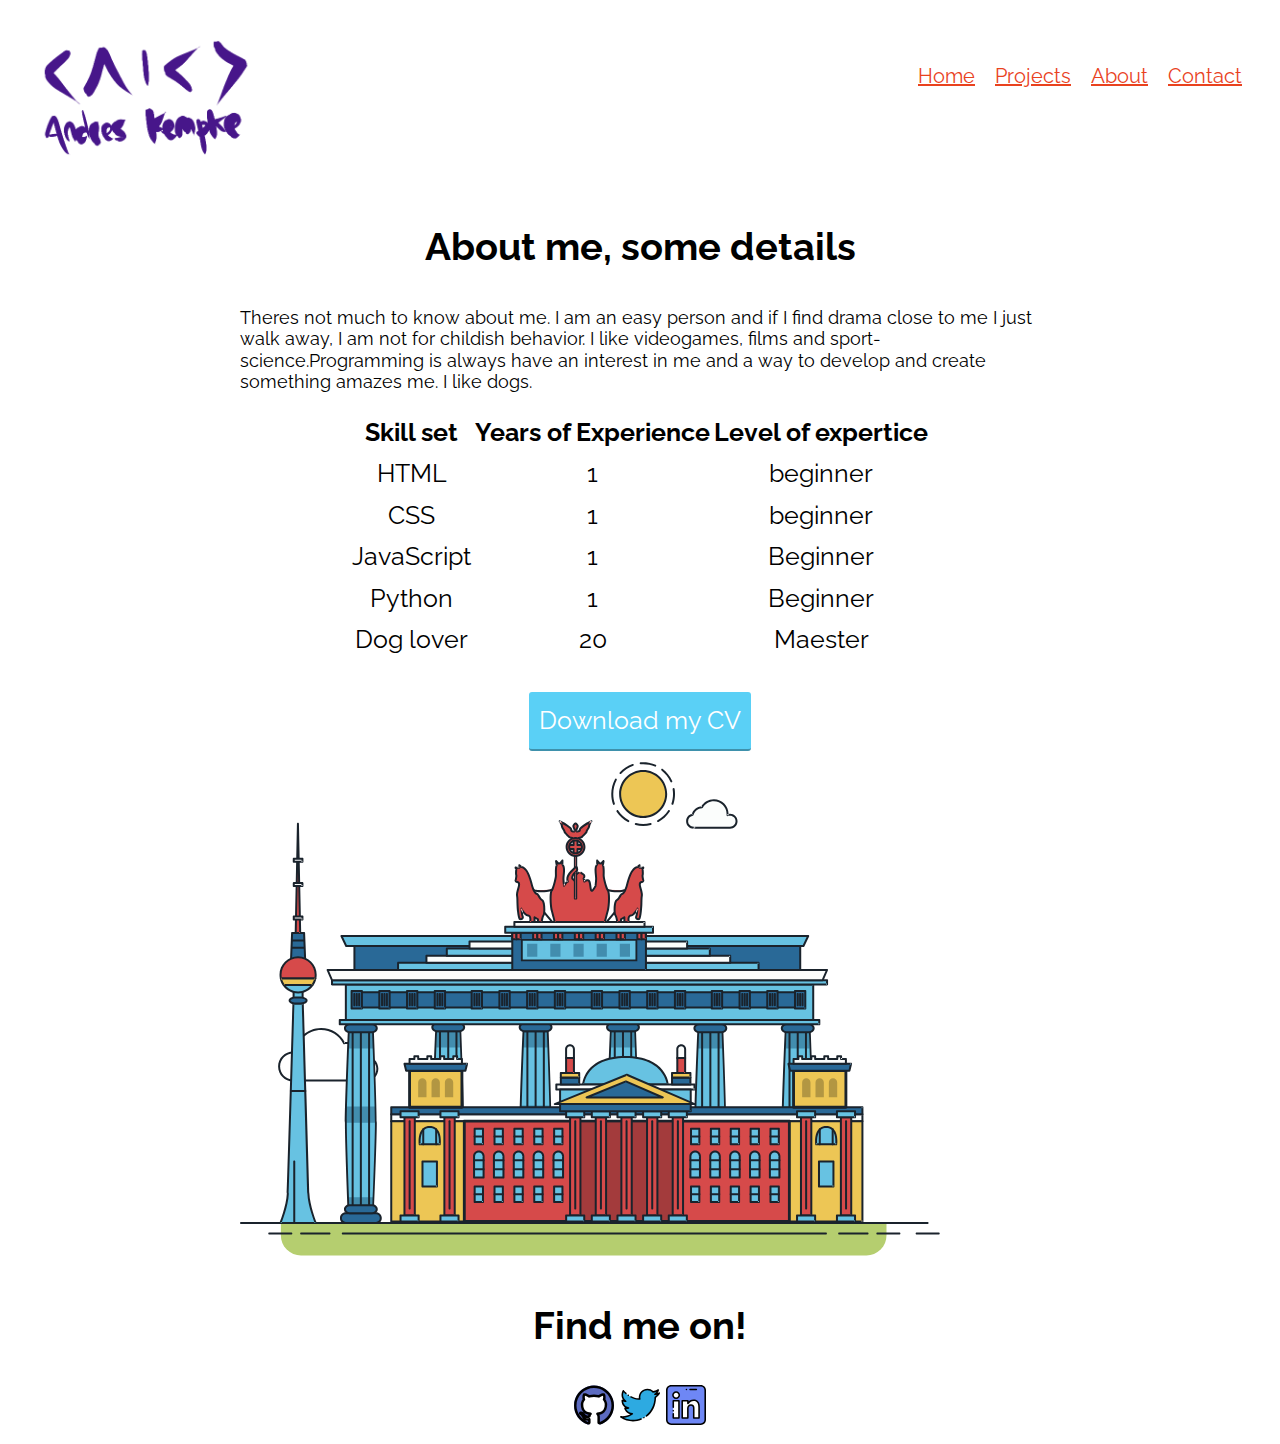
==== commit d4c4458a: "more chances" ====
--- a/about.html
+++ b/about.html
@@ -4,7 +4,7 @@
     <meta charset="UTF-8">
     <meta http-equiv="X-UA-Compatible" content="IE=edge">
     <meta name="viewport" content="width=, initial-scale=1.0">
-    <title>About page</title>
+    <title>About page of Andres</title>
     <link rel="stylesheet" type="text/css" href="./style.production.css">
     <link rel="icon" type="image/png" href="./icons/hippo.png" sizes="32x32" />
     <link href="https://fonts.googleapis.com/css2?family=Raleway:wght@400;700&display=swap" rel="stylesheet">
@@ -26,7 +26,7 @@
 
   <main class="main_about">
         <div>
-            <h2 class="main_about--title">Something related</h2>
+            <h2 class="main_about--title">About me, some details</h2>
         </div>
         <div class="main_about--content">
             <p>Theres not much to know about me. I am an easy person and if I find drama close to me I just walk away, I am not for childish behavior. I like videogames, films and sport-science.Programming is always have an interest in me and a way to develop and create something amazes me. I like dogs.</p>
--- a/style.production.css
+++ b/style.production.css
@@ -72,6 +72,7 @@
 .profile__portrait {
     float: left;
     width: 250px;
+    height: 300px;
     margin-right: 35px;
     border-radius: 70px;
 }
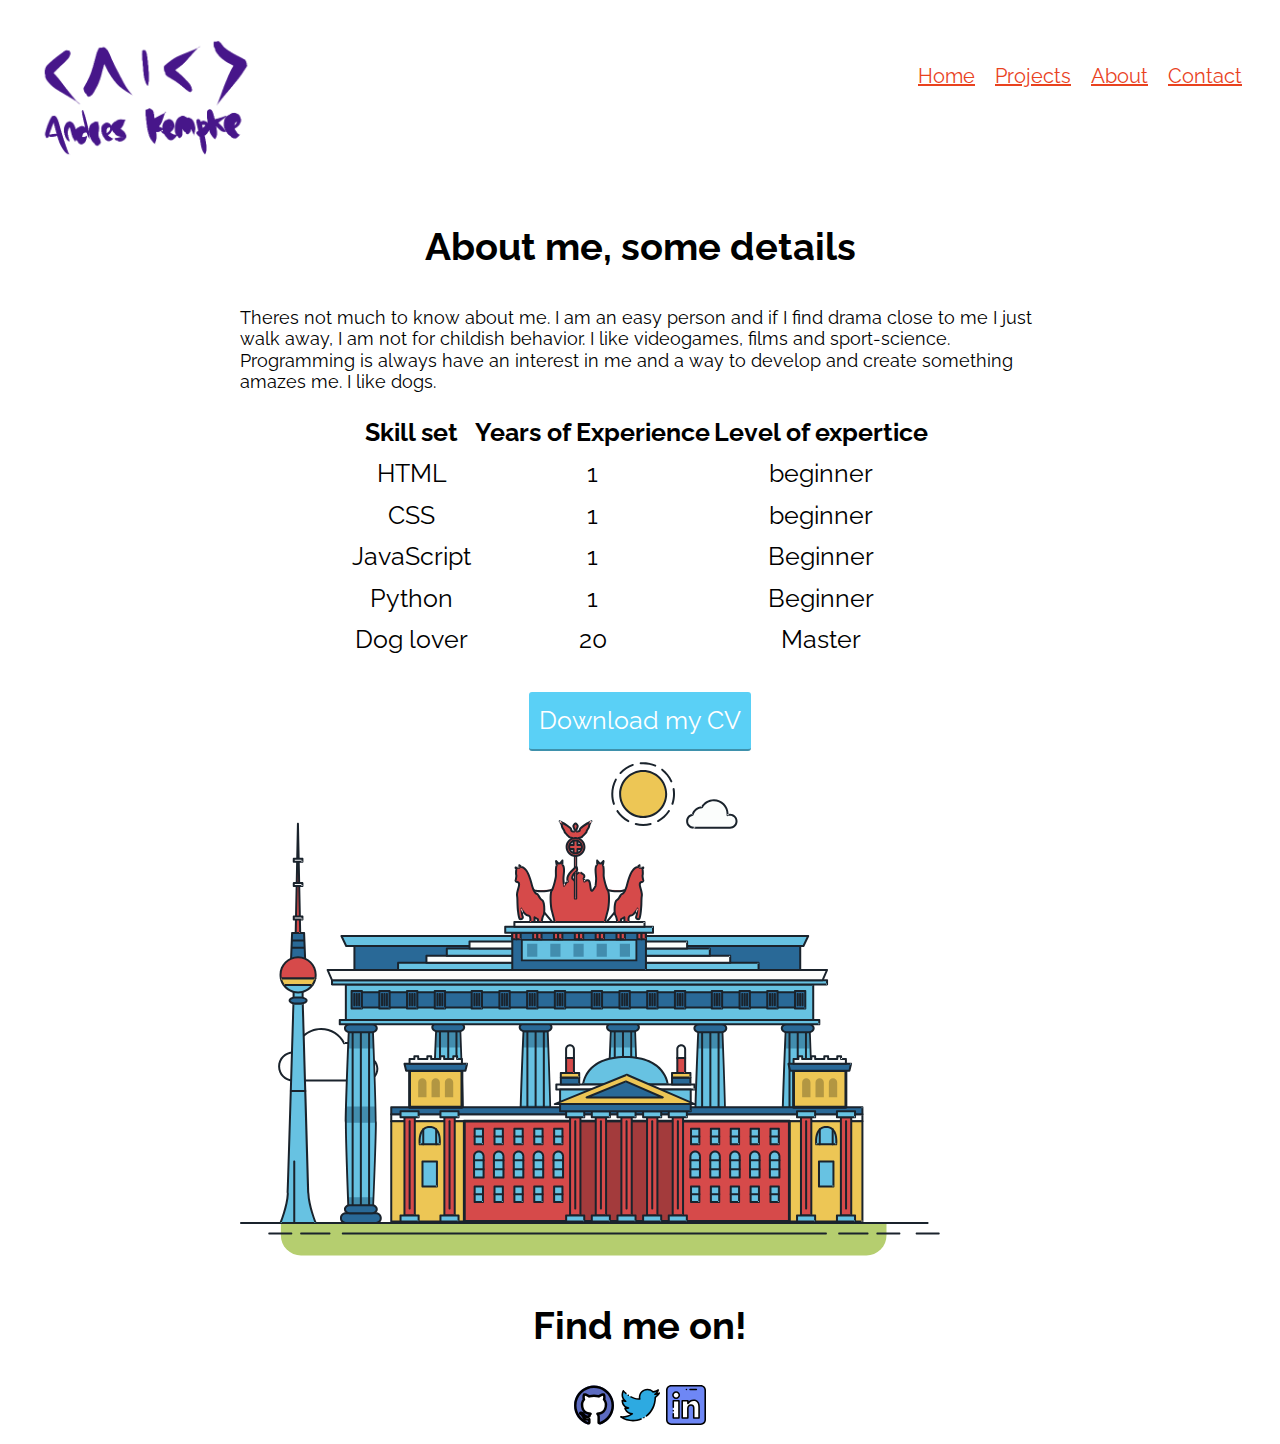
==== commit ba4fa118: "update3" ====
--- a/about.html
+++ b/about.html
@@ -29,7 +29,7 @@
             <h2 class="main_about--title">About me, some details</h2>
         </div>
         <div class="main_about--content">
-            <p>Theres not much to know about me. I am an easy person and if I find drama close to me I just walk away, I am not for childish behavior. I like videogames, films and sport-science.Programming is always have an interest in me and a way to develop and create something amazes me. I like dogs.</p>
+            <p>Theres not much to know about me. I am an easy person and if I find drama close to me I just walk away, I am not for childish behavior. I like videogames, films and sport-science. Programming is always have an interest in me and a way to develop and create something amazes me. I like dogs.</p>
             <table class="main_about--content-table">
                 <thead>
                   <tr>
@@ -62,14 +62,14 @@
                   <tr class="content-table-info">
                     <td>Dog lover</td>
                     <td>20</td>
-                    <td>Maester</td>
+                    <td>Master</td>
                   </tr>
                 </tbody>
             </table>
         </div>
 
         <div class="button_CV">
-          <a href="pdf file" class="button" download>Download my CV</a>
+          <a href="pdf_file" class="button" download>Download my CV</a>
         </div>
 
         <svg xmlns="http://www.w3.org/2000/svg" class="berlin-illustration" height="505" viewBox="0 0 700 505" xmlns:xlink="http://www.w3.org/1999/xlink">
--- a/style.production.css
+++ b/style.production.css
@@ -18,7 +18,7 @@
     --font-size__footer: 25px;
     --fontw400: 400;
     --fontw700: 700;
-    --buttons_bg-color: #5AD0F6 ;
+    --buttons_bg-color: #5AD0F6;
 }
 * {
     -webkit-box-sizing: border-box;
@@ -102,6 +102,35 @@
 }
 .main-contact-info {
     text-align: center;
+}
+.main-form {
+  padding: 15px;
+}
+.name-element--table {
+  display: block;
+  text-align:start;
+  margin-left: 100px;
+}
+input[type=text] select, textarea {
+  width: 80%;
+  padding: 10px;
+  border-radius:10px;
+  margin-bottom: 15px;
+}
+input[type=submit] {
+  background-color: #5AD0F6;
+  color: white;
+  padding: 10px;
+  border-radius: 10px;
+  border: none;
+  cursor: pointer;
+  margin-top: 20px;
+}
+input[type=submit]:hover {
+  background-color: #8b09db;
+ -webkit-transition-duration: 0.5s;
+         -o-transition-duration: 0.5s;
+            transition-duration: 0.5s;
 }
 main p {
     font-size: var(--font-size__p);
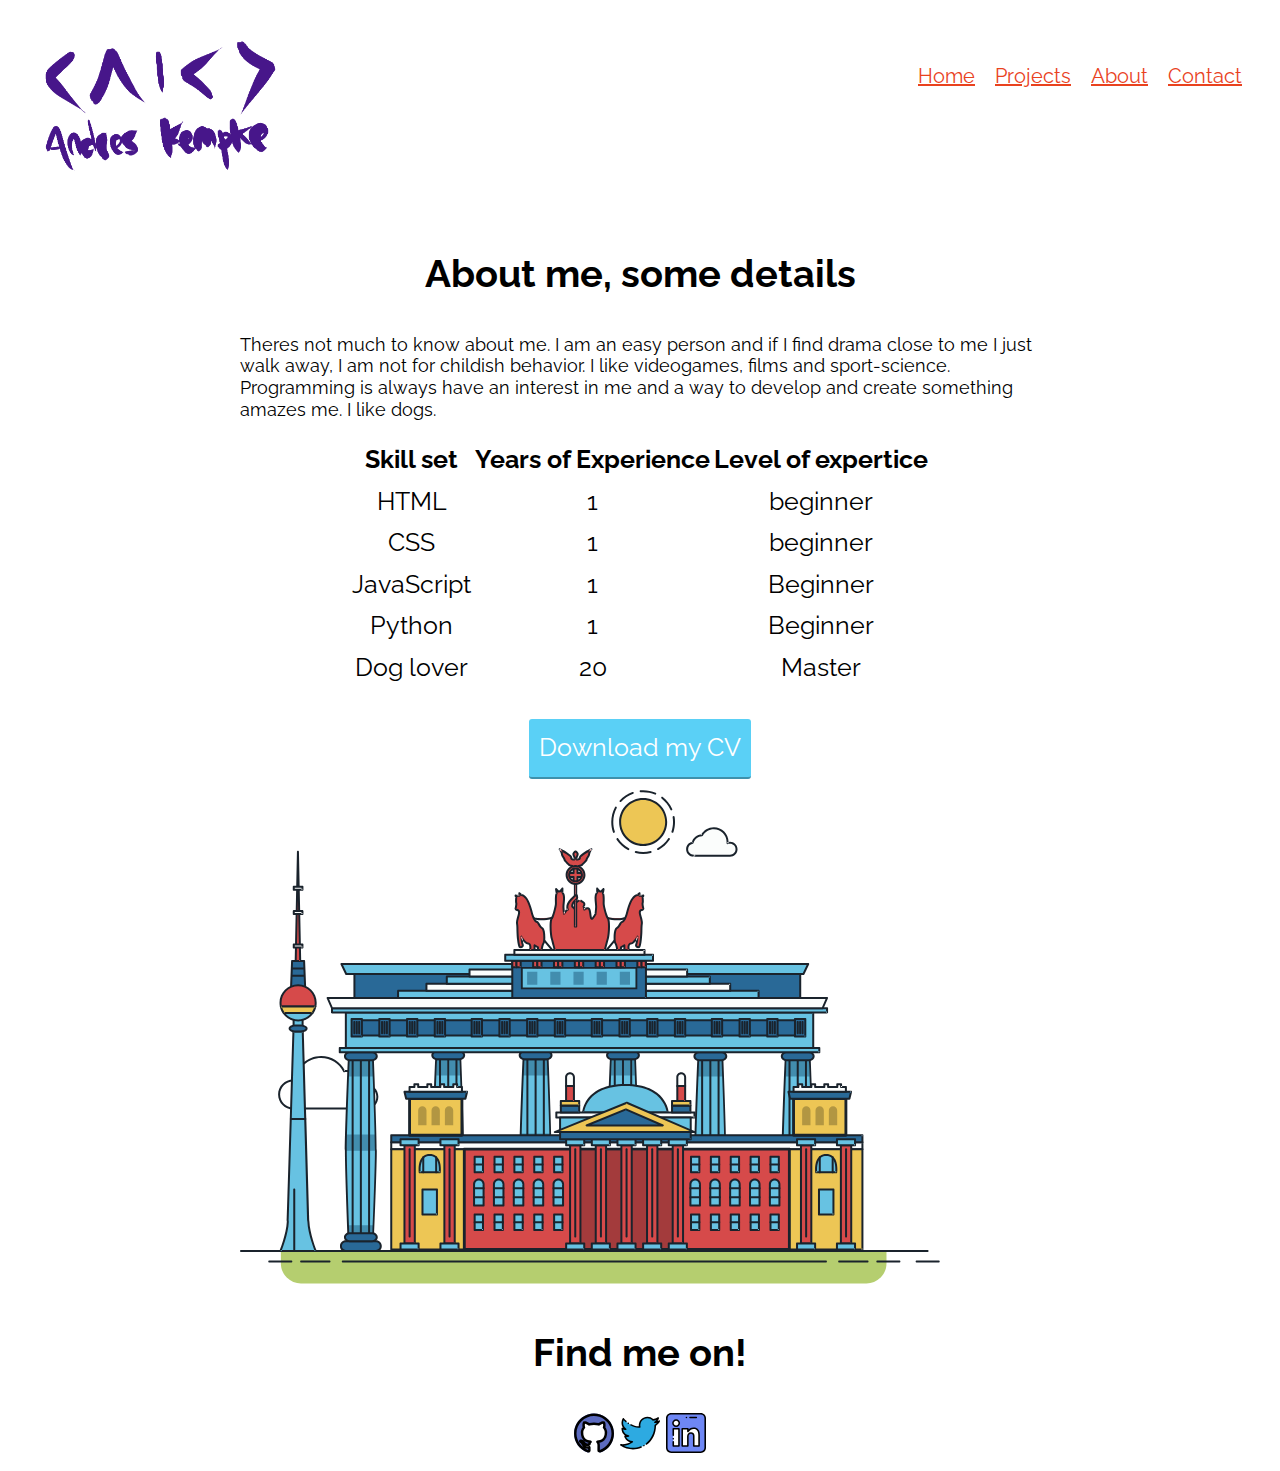
==== commit 42ba0288: "Update 4" ====
--- a/about.html
+++ b/about.html
@@ -12,17 +12,21 @@
 
 <body>
 
-  <header class="page-header">
-    <img class="logo" src="./img/logo_Andres.png" alt="Logo">
-    <nav class="main-navigation page-header__item">
-        <ul role="menubar" class="navigation-list">
-            <li role="presentation"><a href="./index.html" role="menuitem" class="navigation-list__item navigation-list__item--active">Home</a></li>
-            <li role="presentation"><a href="./projects.html" role="menuitem" class="navigation-list__item navigation-list__item--active">Projects</a></li>
-            <li role="presentation"><a href="./about.html" role="menuitem" class="navigation-list__item navigation-list__item--active">About</a></li>
-            <li role="presentation"><a href="./contact.html" role="menuitem" class="navigation-list__item navigation-list__item--active">Contact</a></li>
-        </ul>
-    </nav>
-  </header>
+ <header class="page-header">
+        <div class="image-wrapper">
+            <img class="logo" src="./img/logo_Andres.png" alt="Logo">
+        </div>
+        <nav class="main-navigation page-header__item">
+            <div>
+                <ul role="menubar" class="navigation-list">
+                    <li role="presentation"><a href="./index.html" role="menuitem" class="navigation-list__item navigation-list__item--active">Home</a></li>
+                    <li role="presentation"><a href="./projects.html" role="menuitem" class="navigation-list__item navigation-list__item--active">Projects</a></li>
+                    <li role="presentation"><a href="./about.html" role="menuitem" class="navigation-list__item navigation-list__item--active">About</a></li>
+                    <li role="presentation"><a href="./contact.html" role="menuitem" class="navigation-list__item navigation-list__item--active">Contact</a></li>
+               </ul>
+            </div>   
+        </nav>
+    </header>
 
   <main class="main_about">
         <div>
--- a/style.production.css
+++ b/style.production.css
@@ -57,9 +57,19 @@
     display: inline-block;
     margin-left: 15px;
 }
+.image-wrapper {
+  flex: 1 auto;
+  flex-direction: row;
+}
 .logo {
-    height: 120px;
-}
+  max-width: 35%;
+  height: auto;
+  min-width: 170px;
+  }
+.page-header__item:last-child {
+  flex: 2;
+  text-align: right;
+  }
 main {
     font-size: var(--font-size__main);
     line-height: 1.5;
@@ -108,10 +118,9 @@
 }
 .name-element--table {
   display: block;
-  text-align:start;
-  margin-left: 100px;
-}
-input[type=text] select, textarea {
+  text-align:center;
+}
+input[type=text] {
   width: 80%;
   padding: 10px;
   border-radius:10px;
@@ -208,10 +217,15 @@
     display: grid;
     -ms-grid-columns: 1fr 1fr 1fr;
     grid-template-columns: 1fr 1fr 1fr;
+    grid-gap: 1.5%;
+}
+.projects-title {
+  margin-left: 20px;
 }
 .grid__item {
     background-color: lightgray;
     margin: 0px 20px 20px 20px;
+    padding: 10px;
     /*or use gap here*/
 }
 .grid__item:last-child {
@@ -301,6 +315,12 @@
   /*Here start the media query*/
 
   @media all and (max-width: 500px) {
+    .grid: {
+      -ms-grid-columns: 1fr;
+      grid-template-columns: 1fr;
+    }
+
+  @media all and (max-width: 500px) {
     .grid {
       -ms-grid-columns: 1fr;
       grid-template-columns: 1fr;
